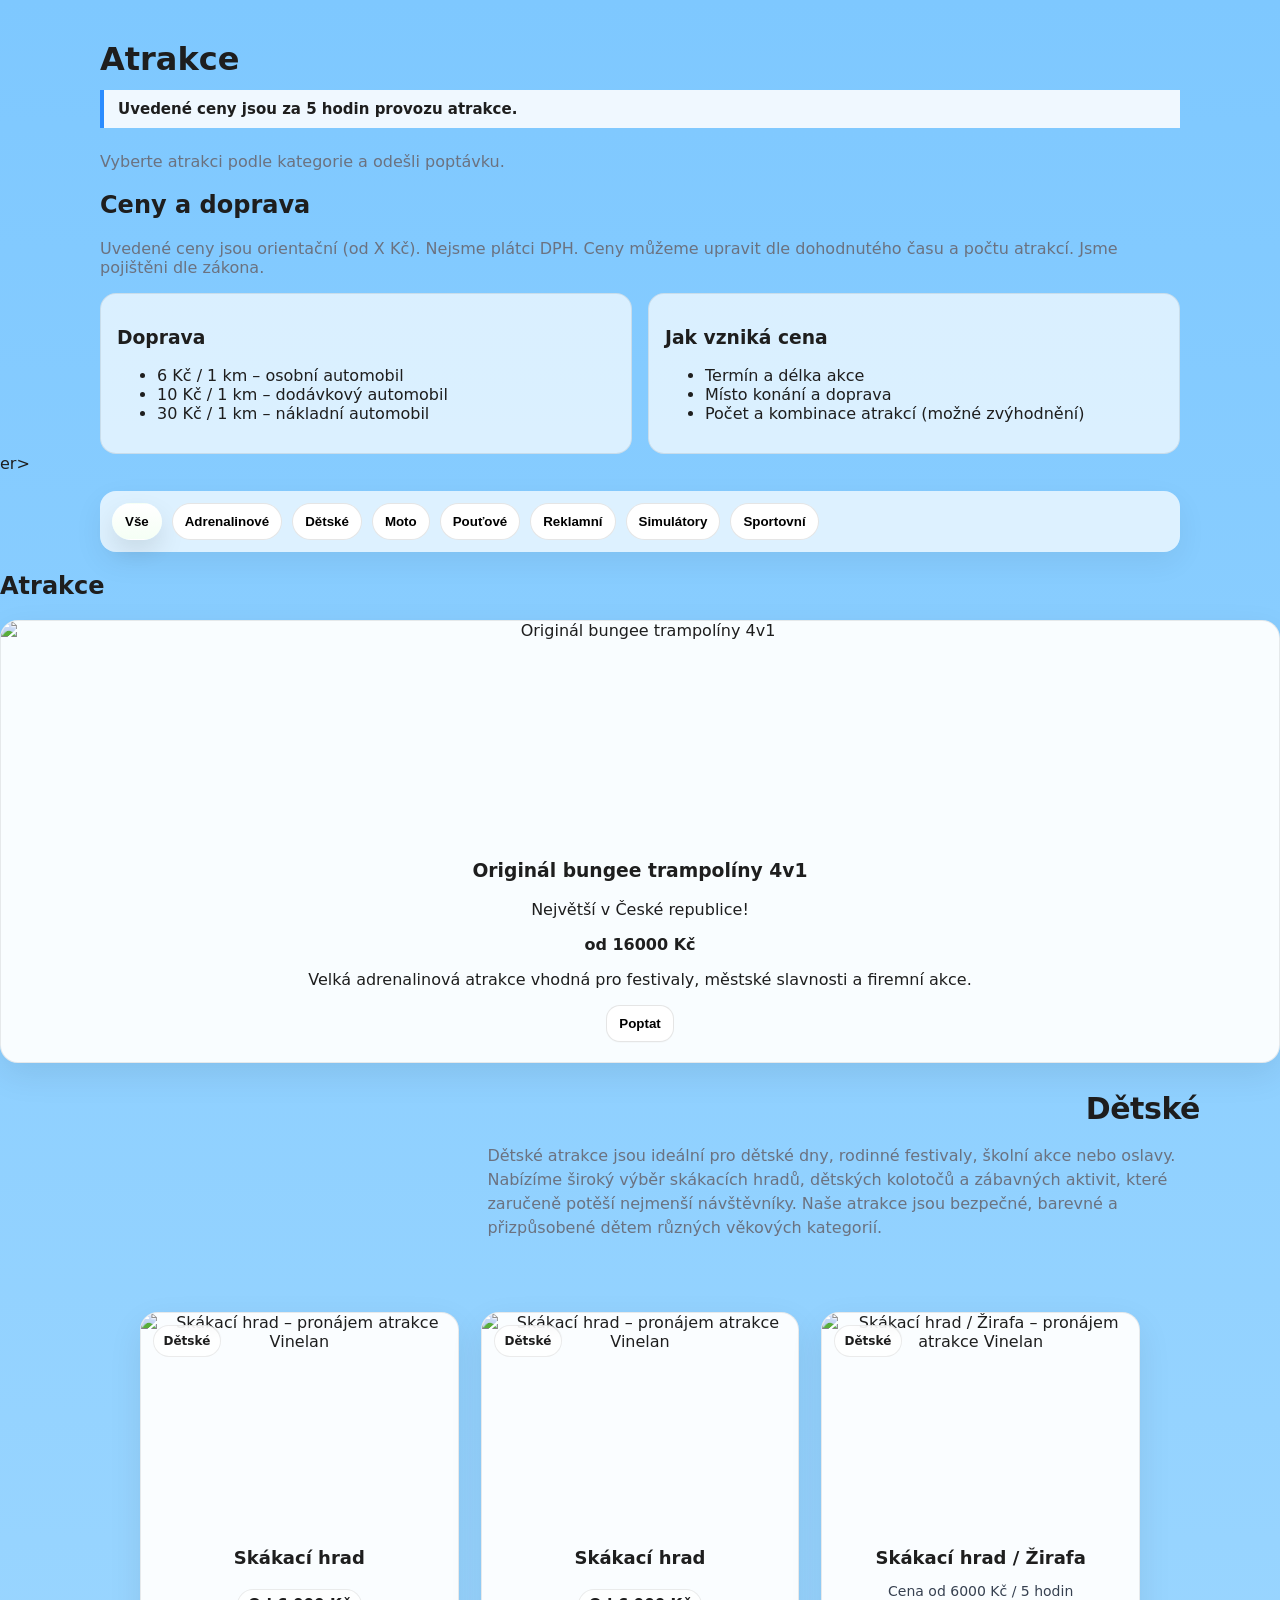
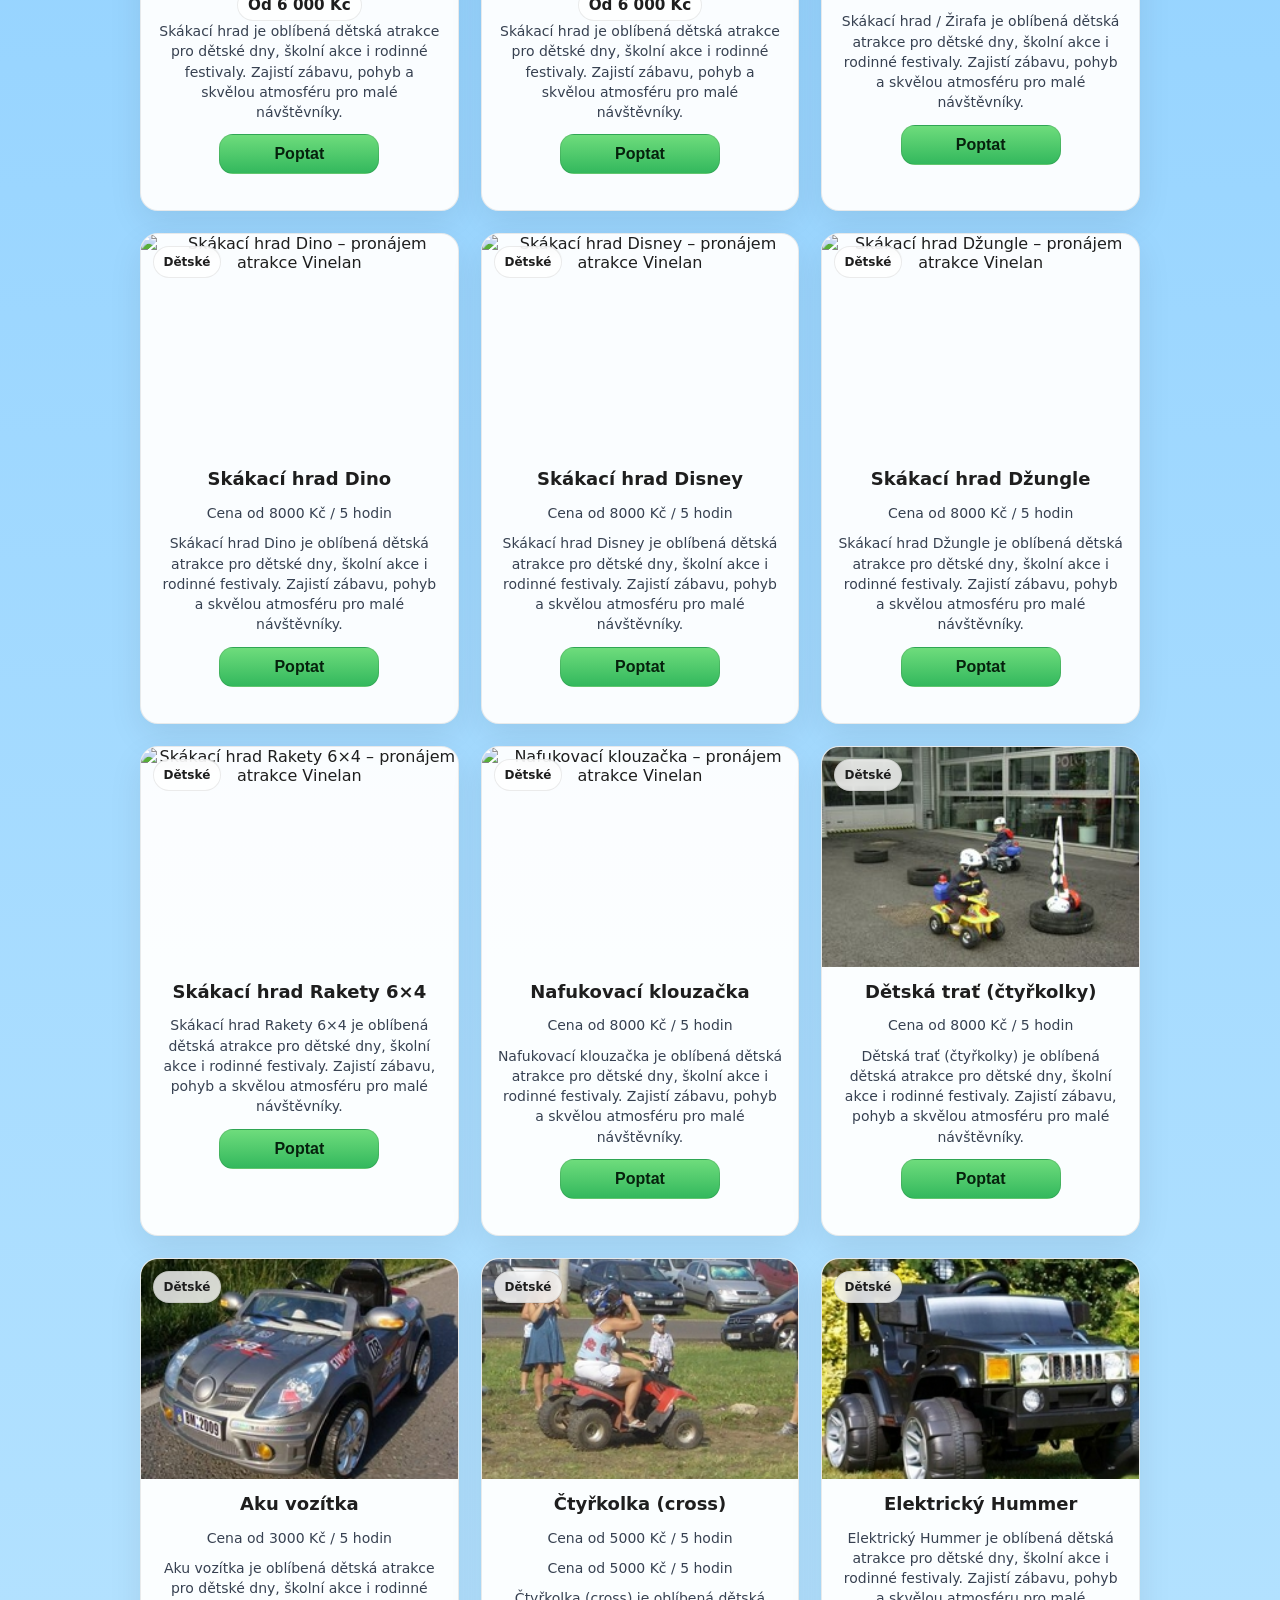
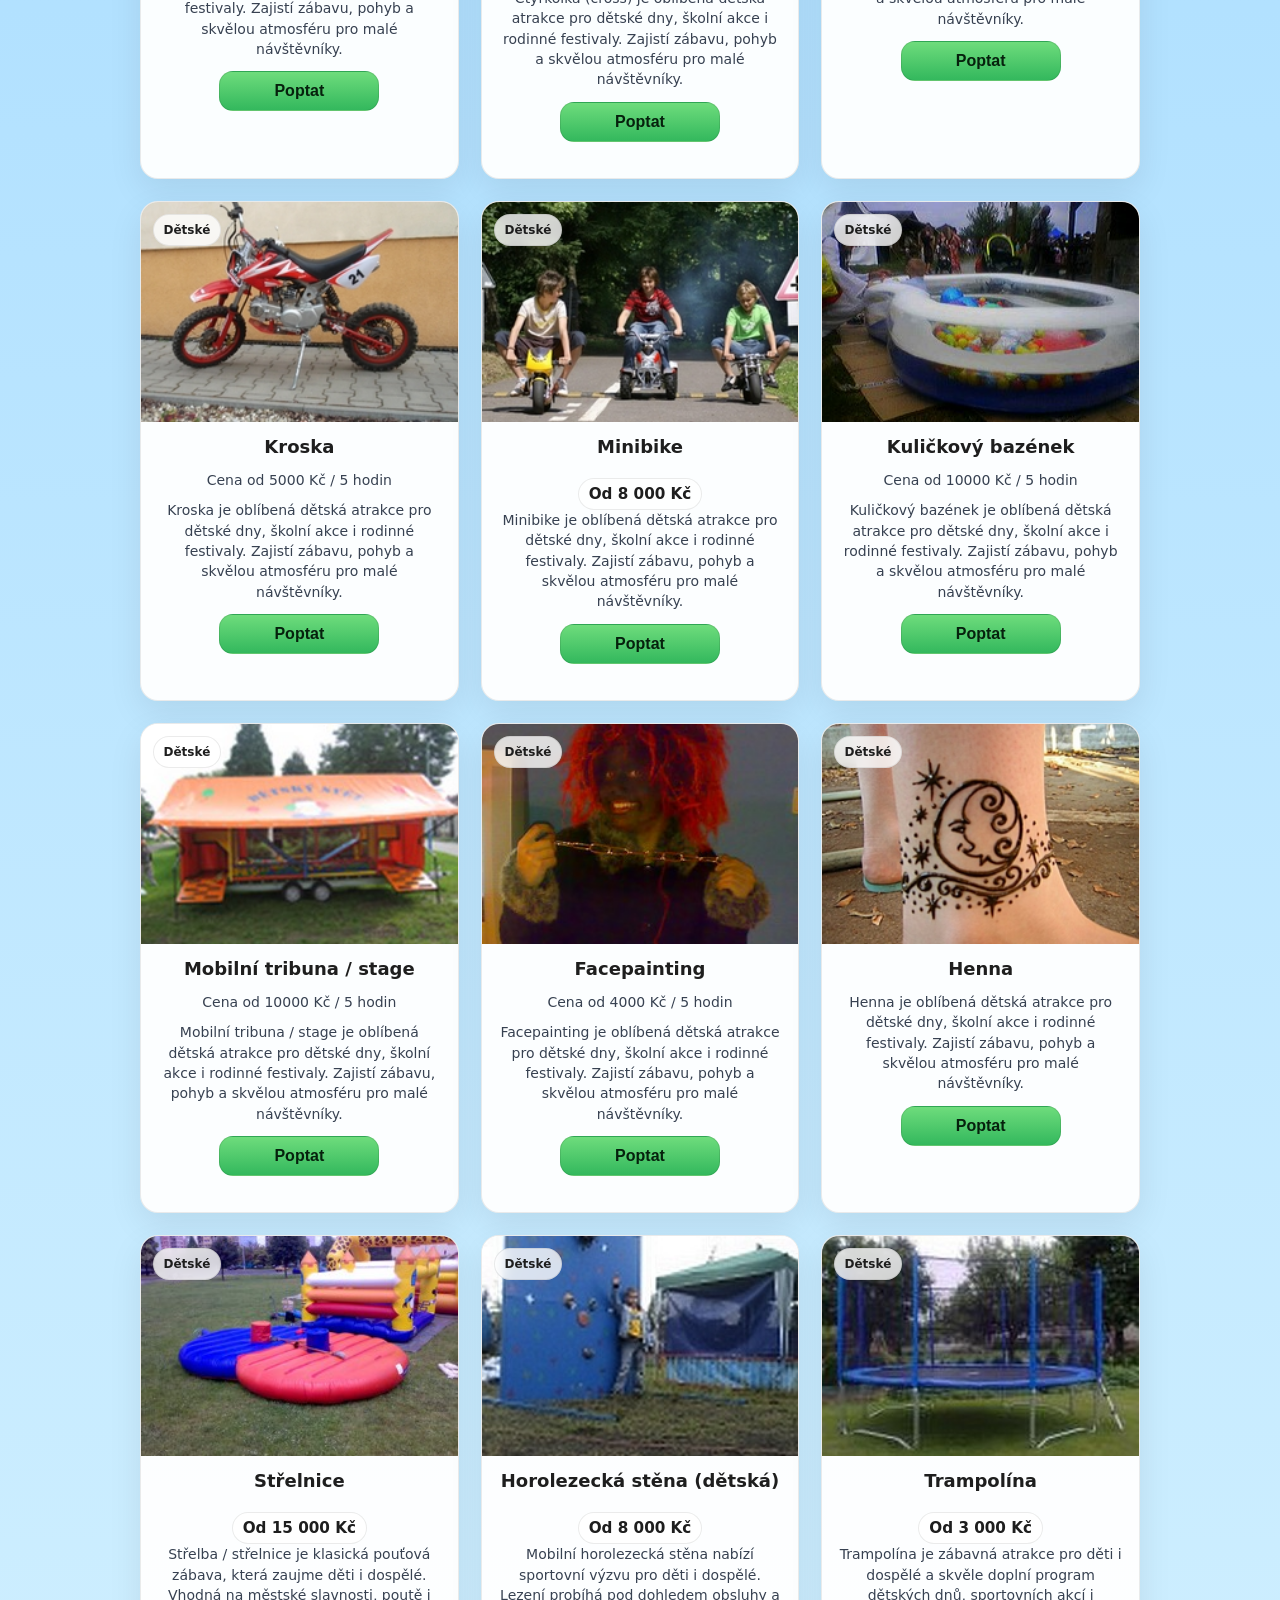
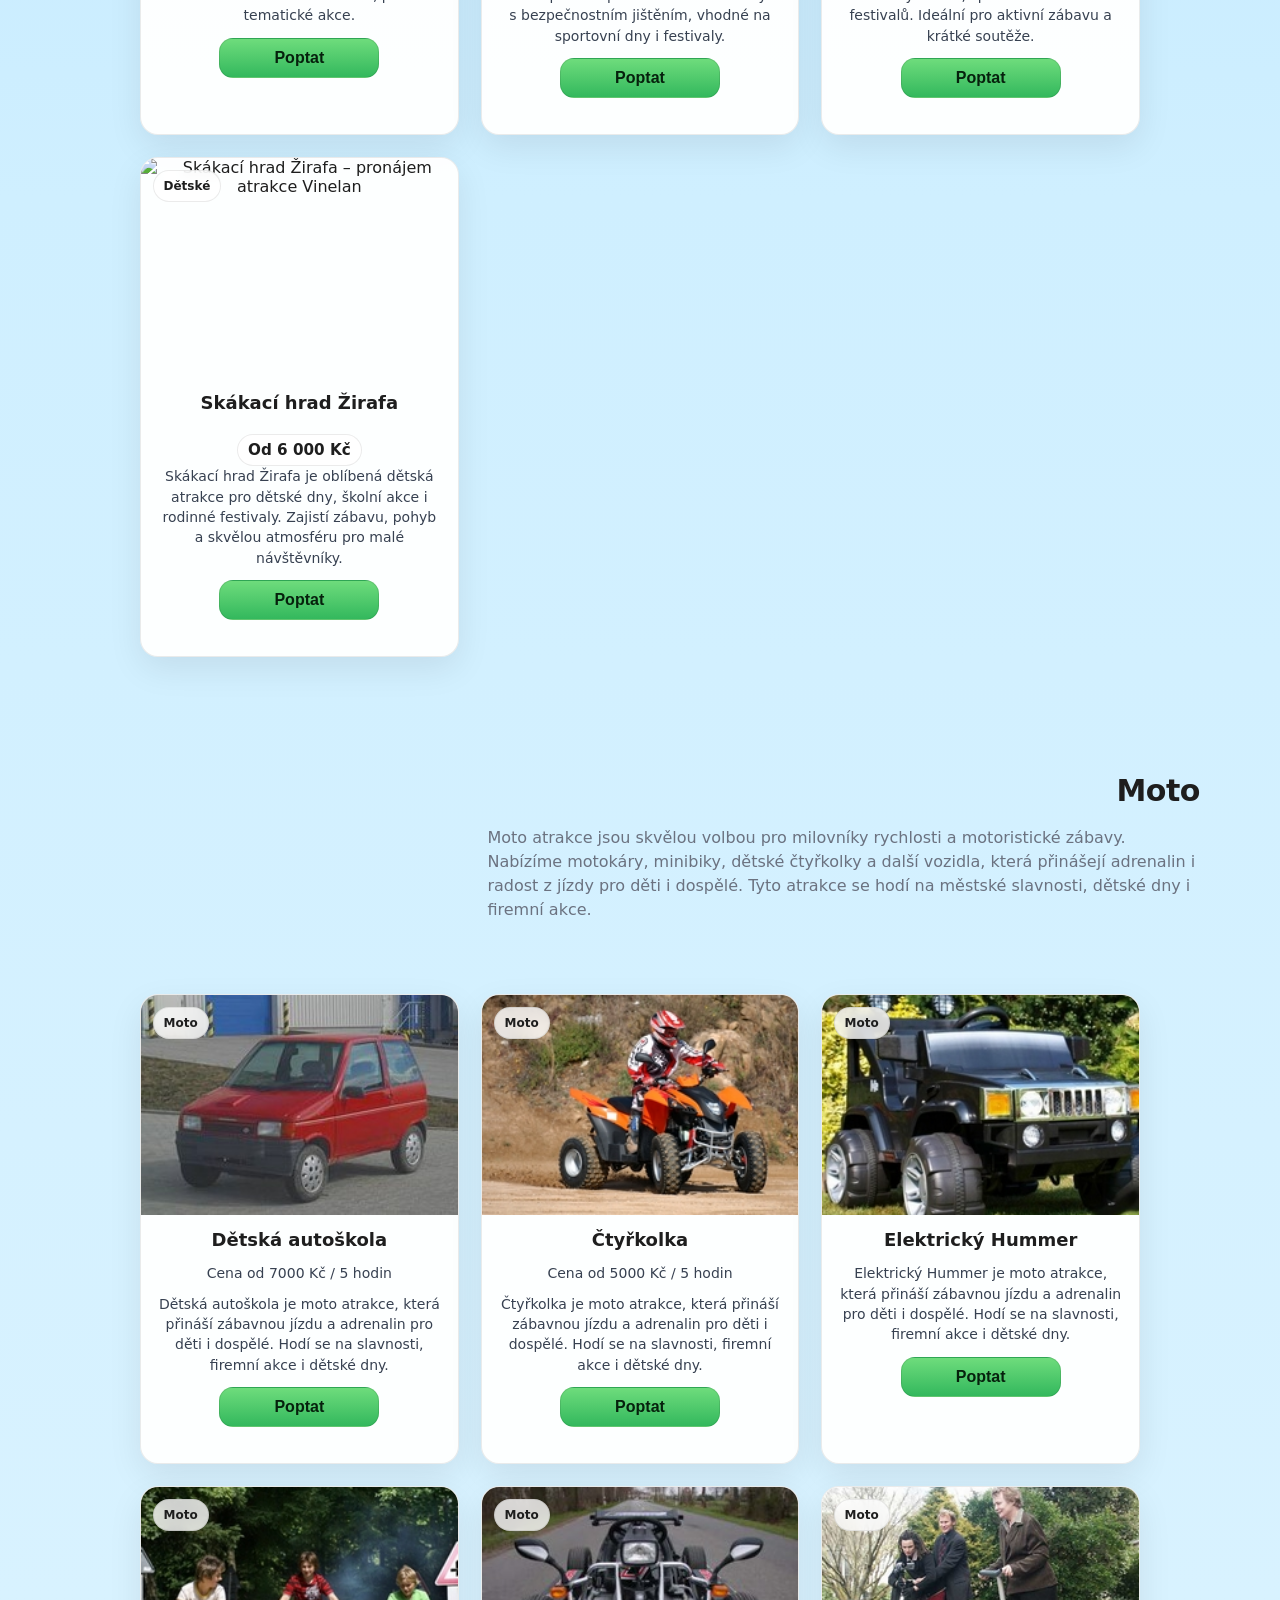
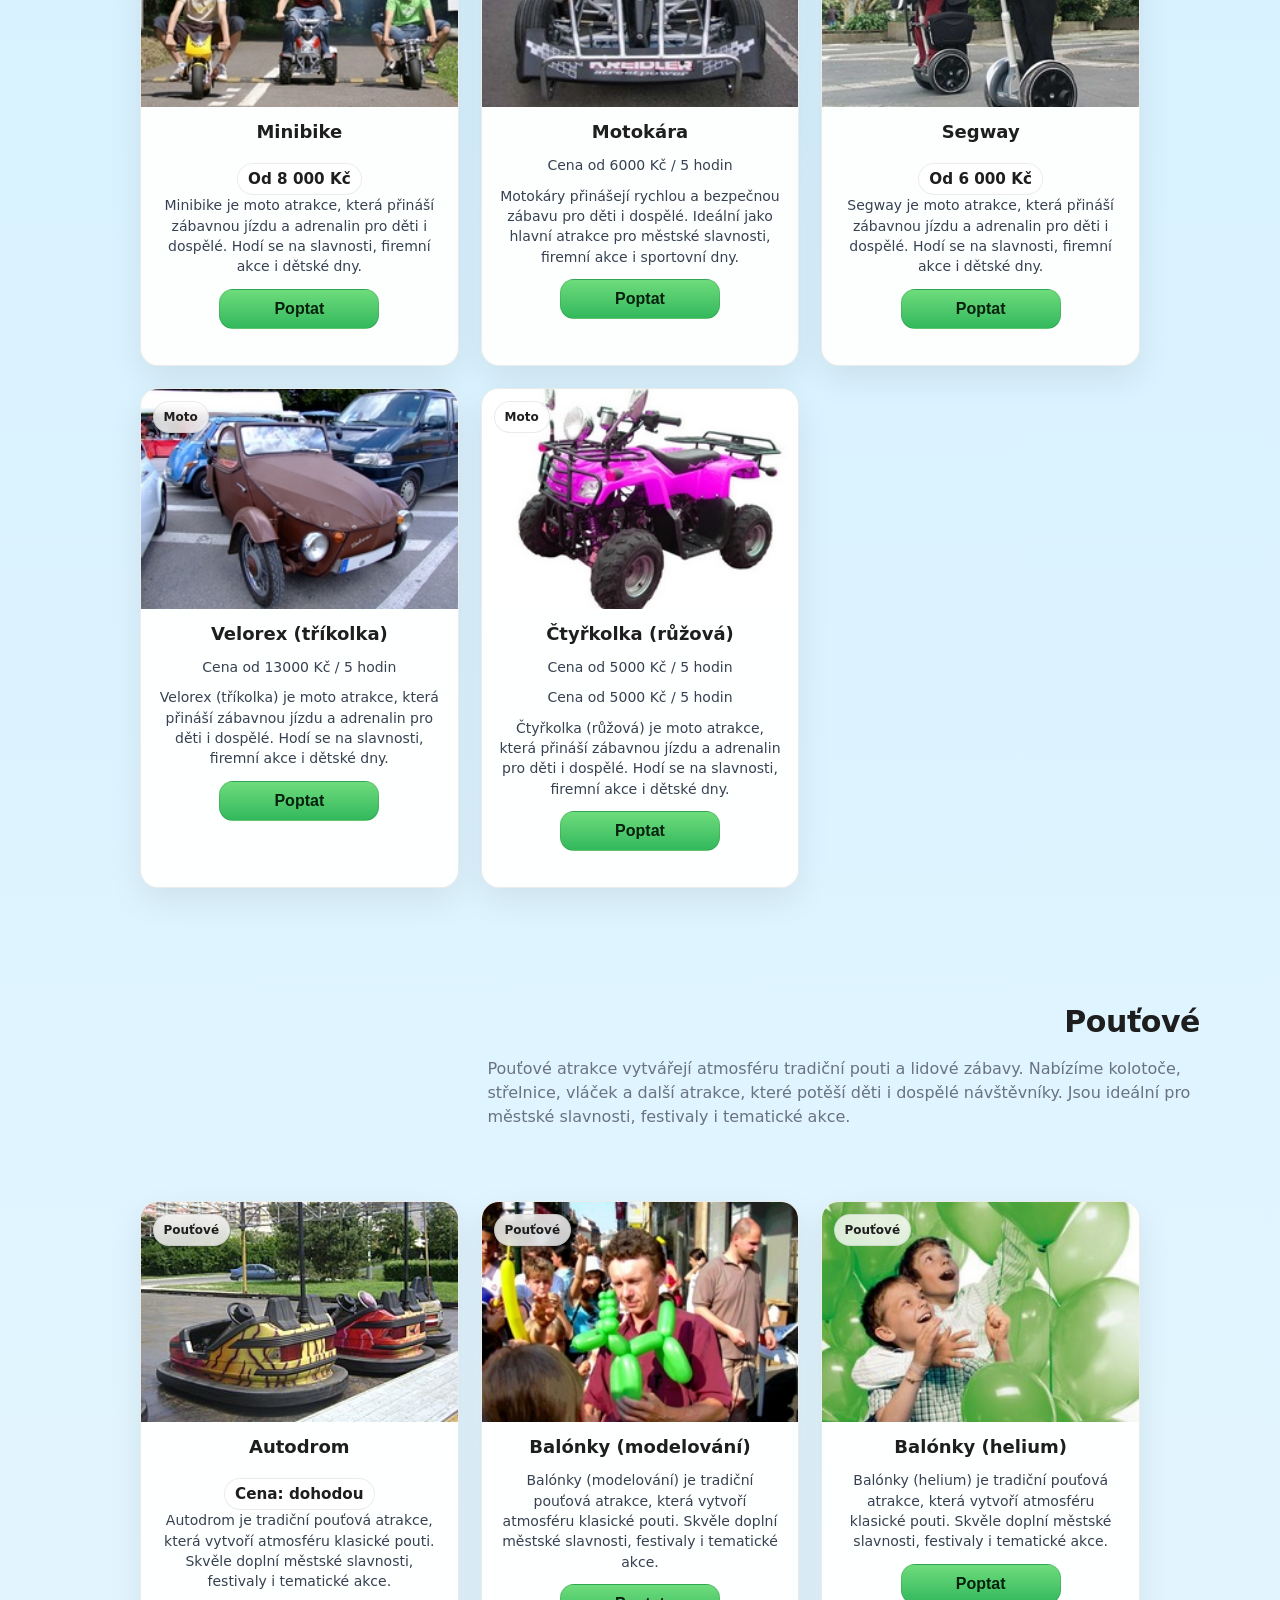
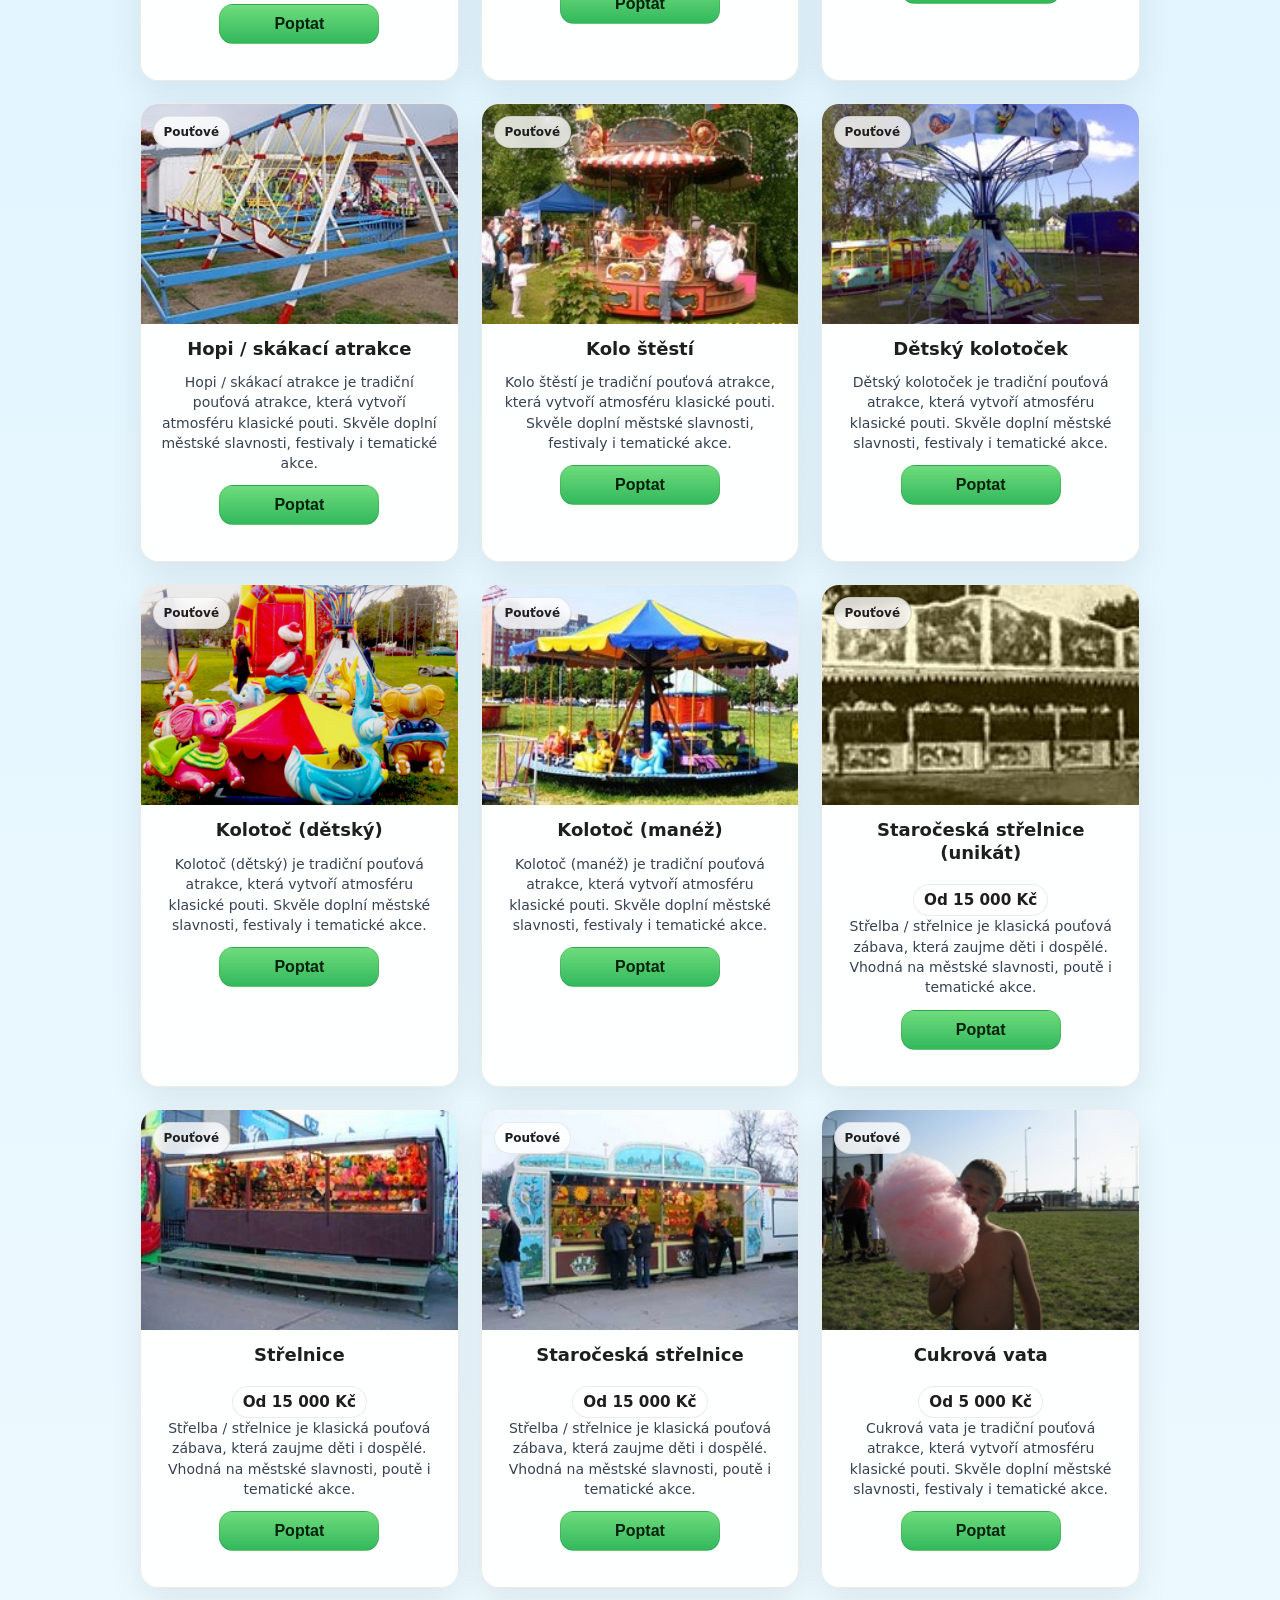
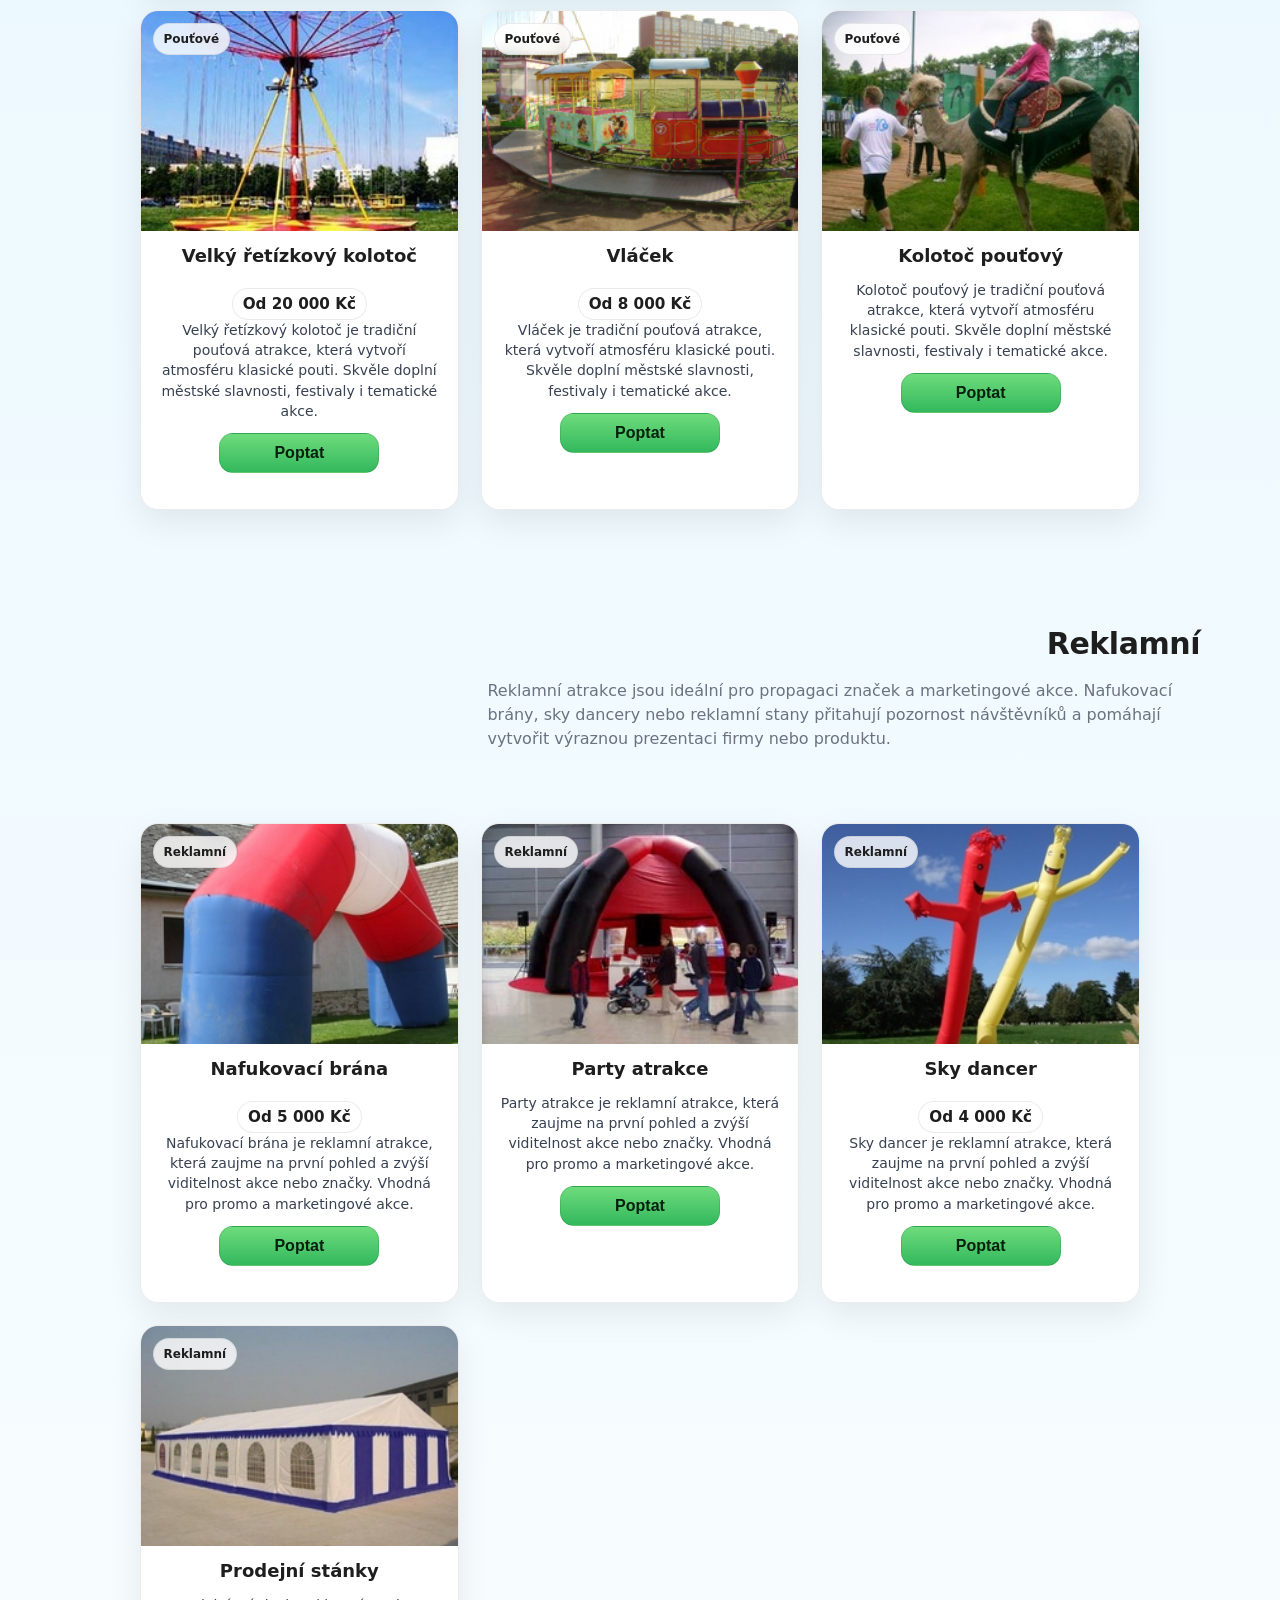
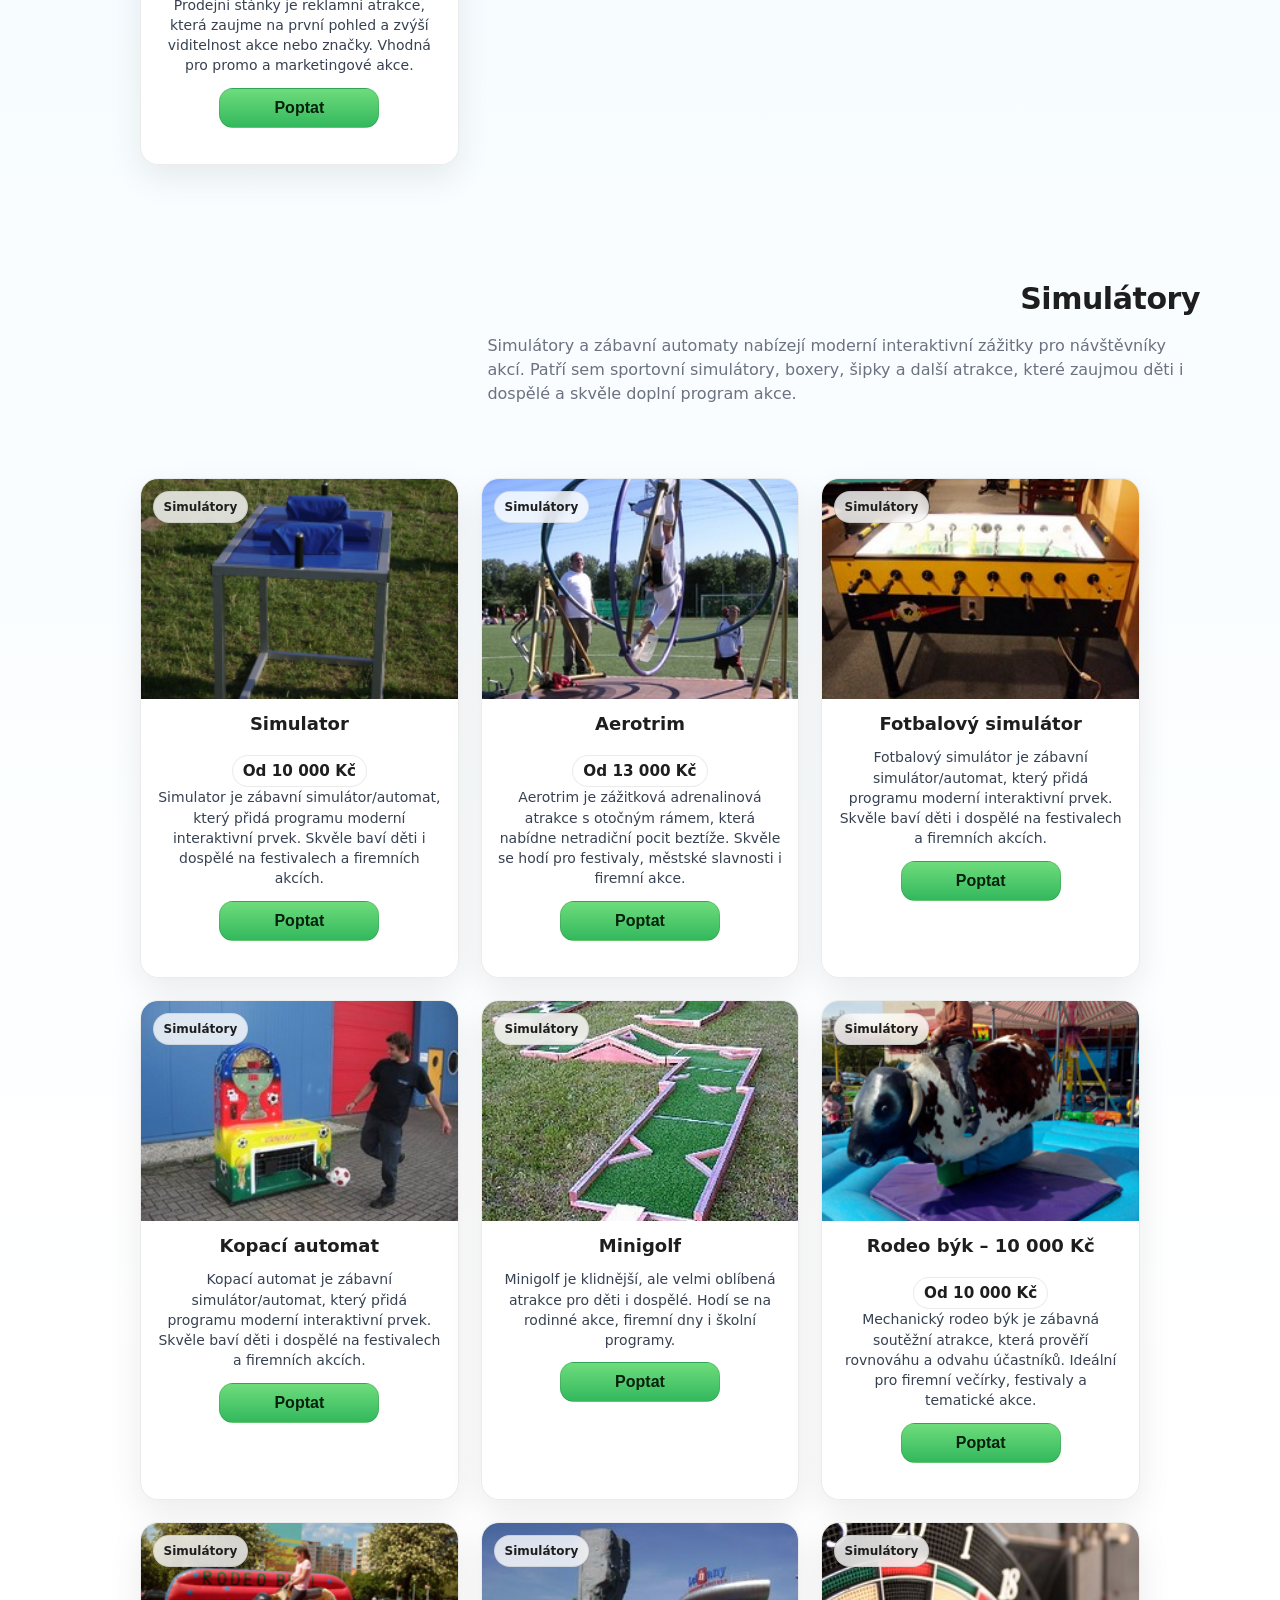
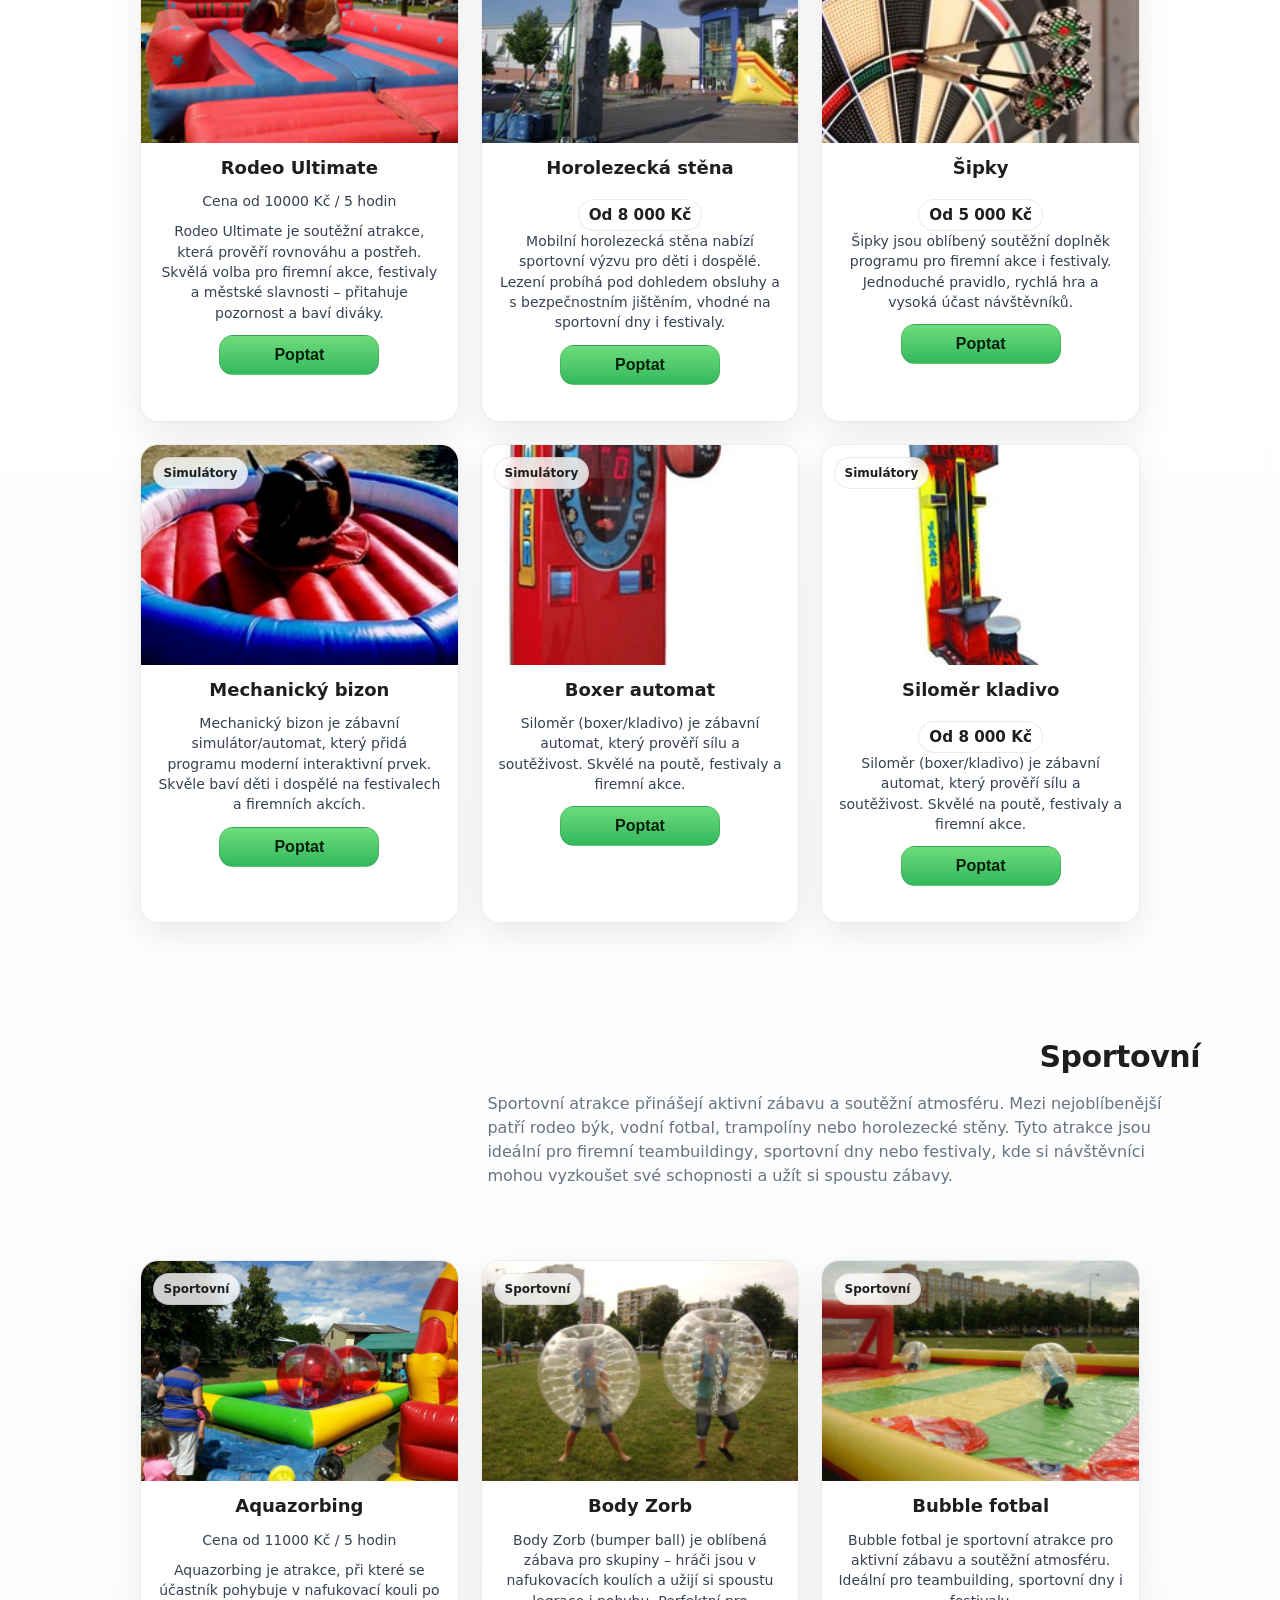
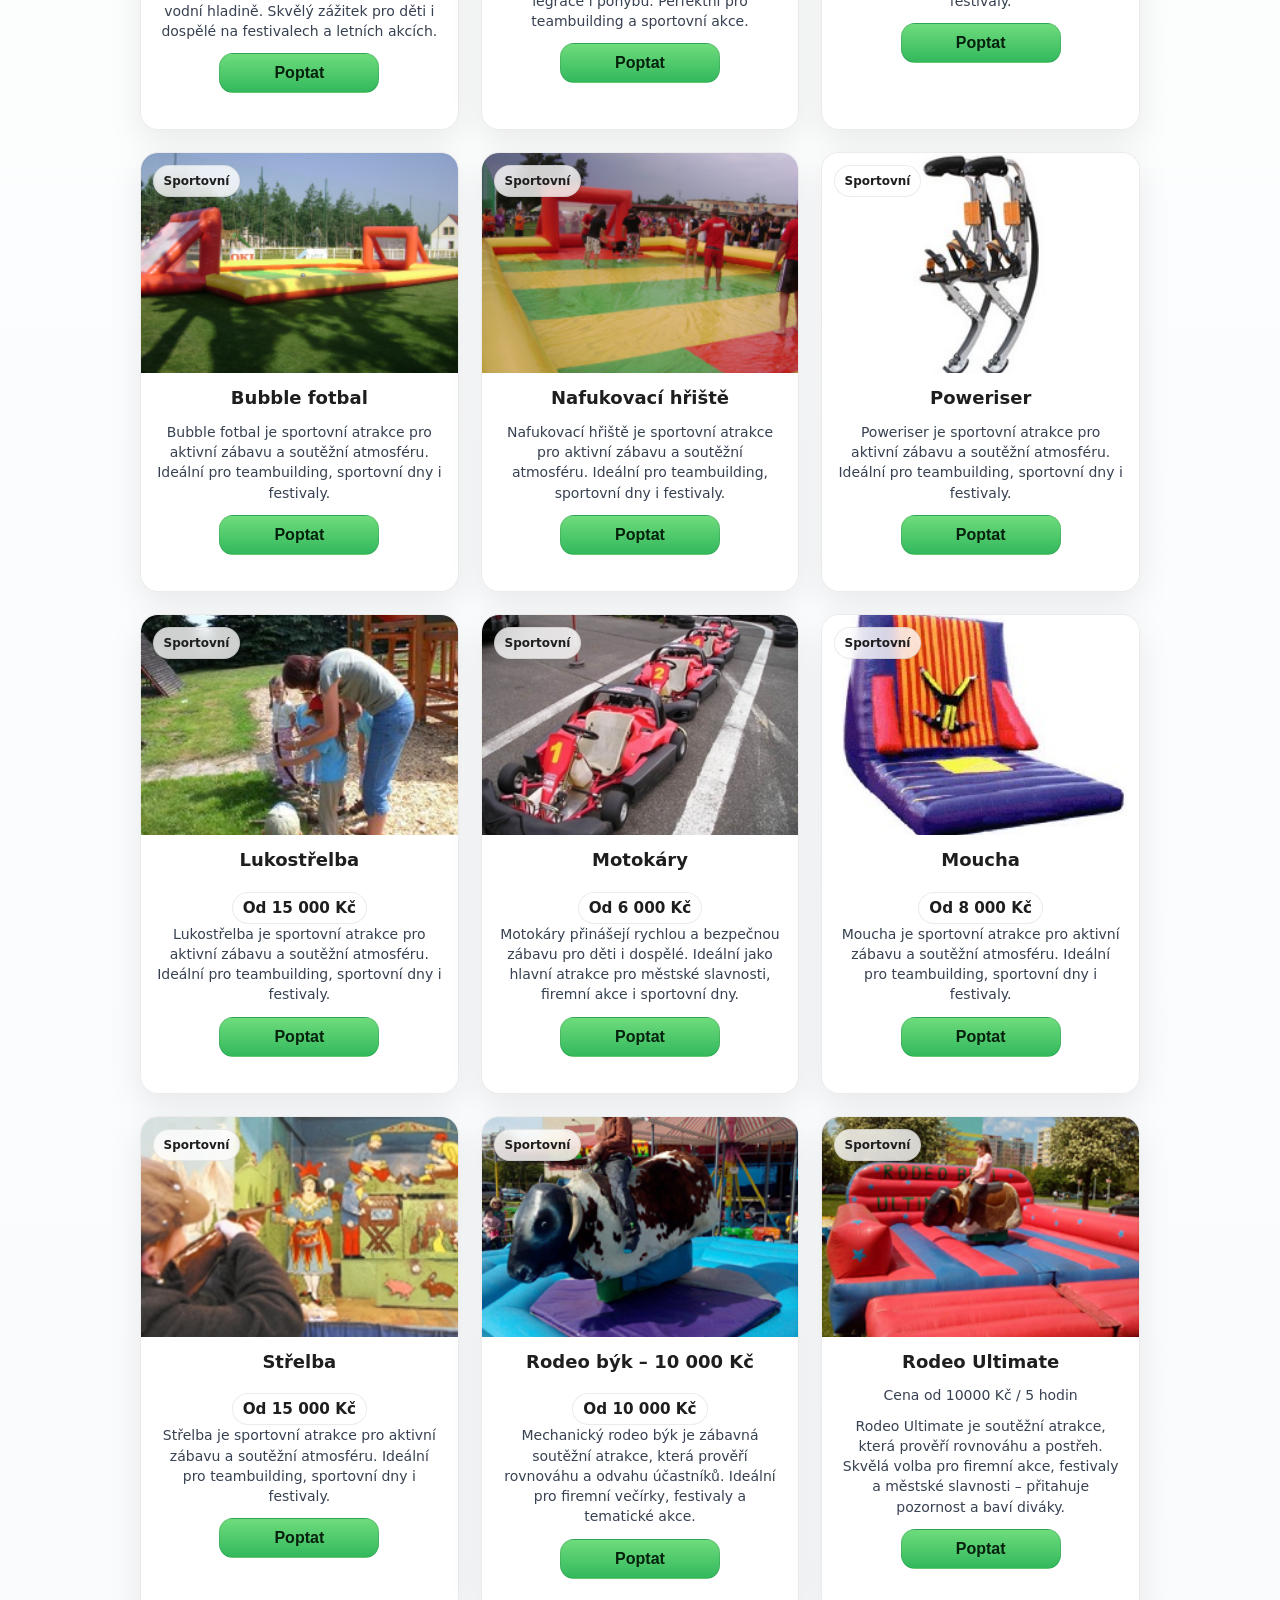
==== atrakce.html @ 8ab45b22 "The first update" ====
<!DOCTYPE html>
<html lang="cs">
<head>
  <meta charset="UTF-8">
  <meta name="viewport" content="width=device-width, initial-scale=1.0">
  <title>Atrakce | Vinelan</title>
  <link rel="stylesheet" href="assets/css/styles.css">
  <meta name="description" content="Přehled atrakcí k pronájmu – dětské, adrenalinové, sportovní, moto, pouťové, reklamní i simulátory. Vinelan působí od roku 1994.">
<link rel="canonical" href="./atrakce.html">
<script type="application/ld+json">
{"@context":"https://schema.org","@type":"ItemList","name":"Atrakce Vinelan","itemListElement":[{"@type":"ListItem","position":1,"name":"Bungee trampolína"}, {"@type":"ListItem","position":2,"name":"Aerotrim"}, {"@type":"ListItem","position":4,"name":"Motokáry"}, {"@type":"ListItem","position":5,"name":"Rodeo býk – 10 000 Kč"}, {"@type":"ListItem","position":6,"name":"Rodeo Ultimate"}, {"@type":"ListItem","position":7,"name":"Horolezecká stěna"}, {"@type":"ListItem","position":8,"name":"Mechanický bizon"}, {"@type":"ListItem","position":9,"name":"Aquazorbing"}, {"@type":"ListItem","position":10,"name":"Zorb"}, {"@type":"ListItem","position":11,"name":"Skákací hrad"}, {"@type":"ListItem","position":12,"name":"Skákací hrad"}, {"@type":"ListItem","position":13,"name":"Skákací hrad / Žirafa"}, {"@type":"ListItem","position":14,"name":"Skákací hrad Dino"}, {"@type":"ListItem","position":15,"name":"Skákací hrad Disney"}, {"@type":"ListItem","position":16,"name":"Skákací hrad Džungle"}, {"@type":"ListItem","position":17,"name":"Skákací hrad Rakety 6×4"}, {"@type":"ListItem","position":18,"name":"Nafukovací klouzačka"}, {"@type":"ListItem","position":19,"name":"Dětská trať (čtyřkolky)"}, {"@type":"ListItem","position":20,"name":"Aku vozítka"}, {"@type":"ListItem","position":21,"name":"Čtyřkolka (cross)"}, {"@type":"ListItem","position":22,"name":"Elektrický Hummer"}, {"@type":"ListItem","position":23,"name":"Kroska"}, {"@type":"ListItem","position":24,"name":"Minibike"}, {"@type":"ListItem","position":25,"name":"Kuličkový bazének"}, {"@type":"ListItem","position":26,"name":"Mobilní tribuna / stage"}, {"@type":"ListItem","position":27,"name":"Facepainting"}, {"@type":"ListItem","position":28,"name":"Henna"}, {"@type":"ListItem","position":29,"name":"Střelnice"}, {"@type":"ListItem","position":30,"name":"Horolezecká stěna (dětská)"}, {"@type":"ListItem","position":31,"name":"Trampolína"}, {"@type":"ListItem","position":32,"name":"Skákací hrad Žirafa"}, {"@type":"ListItem","position":33,"name":"Dětská autoškola"}, {"@type":"ListItem","position":34,"name":"Čtyřkolka"}, {"@type":"ListItem","position":35,"name":"Elektrický Hummer"}, {"@type":"ListItem","position":36,"name":"Minibike"}, {"@type":"ListItem","position":37,"name":"Motokára"}, {"@type":"ListItem","position":38,"name":"Segway"}, {"@type":"ListItem","position":39,"name":"Velorex (tříkolka)"}, {"@type":"ListItem","position":40,"name":"Čtyřkolka (růžová)"}, {"@type":"ListItem","position":41,"name":"Autodrom"}, {"@type":"ListItem","position":42,"name":"Balónky (modelování)"}, {"@type":"ListItem","position":43,"name":"Balónky (helium)"}, {"@type":"ListItem","position":44,"name":"Hopi / skákací atrakce"}, {"@type":"ListItem","position":45,"name":"Kolo štěstí"}, {"@type":"ListItem","position":46,"name":"Dětský kolotoček"}, {"@type":"ListItem","position":47,"name":"Kolotoč (dětský)"}, {"@type":"ListItem","position":48,"name":"Kolotoč (manéž)"}, {"@type":"ListItem","position":49,"name":"Staročeská střelnice (unikát)"}, {"@type":"ListItem","position":50,"name":"Střelnice"}, {"@type":"ListItem","position":51,"name":"Staročeská střelnice"}, {"@type":"ListItem","position":52,"name":"Cukrová vata"}, {"@type":"ListItem","position":53,"name":"Velký řetízkový kolotoč"}, {"@type":"ListItem","position":54,"name":"Vláček"}, {"@type":"ListItem","position":55,"name":"Kolotoč pouťový"}, {"@type":"ListItem","position":56,"name":"Nafukovací brána"}, {"@type":"ListItem","position":57,"name":"Party atrakce"}, {"@type":"ListItem","position":58,"name":"Sky dancer"}, {"@type":"ListItem","position":59,"name":"Prodejní stánky"}, {"@type":"ListItem","position":60,"name":"Simulator"}, {"@type":"ListItem","position":61,"name":"Aerotrim"}, {"@type":"ListItem","position":62,"name":"Fotbalový simulátor"}, {"@type":"ListItem","position":63,"name":"Kopací automat"}, {"@type":"ListItem","position":64,"name":"Minigolf"}, {"@type":"ListItem","position":65,"name":"Rodeo býk – 10 000 Kč"}, {"@type":"ListItem","position":66,"name":"Rodeo Ultimate"}, {"@type":"ListItem","position":67,"name":"Horolezecká stěna"}, {"@type":"ListItem","position":68,"name":"Šipky"}, {"@type":"ListItem","position":69,"name":"Mechanický bizon"}, {"@type":"ListItem","position":70,"name":"Boxer automat"}, {"@type":"ListItem","position":71,"name":"Siloměr kladivo"}, {"@type":"ListItem","position":72,"name":"Aquazorbing"}, {"@type":"ListItem","position":73,"name":"Body Zorb"}, {"@type":"ListItem","position":74,"name":"Bubble fotbal"}, {"@type":"ListItem","position":75,"name":"Bubble fotbal"}, {"@type":"ListItem","position":76,"name":"Nafukovací hřiště"}, {"@type":"ListItem","position":77,"name":"Poweriser"}, {"@type":"ListItem","position":78,"name":"Lukostřelba"}, {"@type":"ListItem","position":79,"name":"Motokáry"}]}
</script>
</head>
<body class="page-atrakce">

<header class="page-header">
  <div class="container">
    <h1>Atrakce</h1>
<div class="price-note"><strong>Uvedené ceny jsou za 5 hodin provozu atrakce.</strong></div>
    <p class="muted">Vyberte atrakci podle kategorie a odešli poptávku.</p>
  </div>
</head
      <section class="price-info" id="cenik-info">
        <div class="container">
          <h2>Ceny a doprava</h2>
          <p class="muted">Uvedené ceny jsou orientační (od X Kč). Nejsme plátci DPH. Ceny můžeme upravit dle dohodnutého času a počtu atrakcí. Jsme pojištěni dle zákona.</p>
          <div class="price-info__grid">
            <div class="price-info__box">
              <h3>Doprava</h3>
              <ul class="list">
                <li>6 Kč / 1 km – osobní automobil</li>
                <li>10 Kč / 1 km – dodávkový automobil</li>
                <li>30 Kč / 1 km – nákladní automobil</li>
              </ul>
            </div>
            <div class="price-info__box">
              <h3>Jak vzniká cena</h3>
              <ul class="list">
                <li>Termín a délka akce</li>
                <li>Místo konání a doprava</li>
                <li>Počet a kombinace atrakcí (možné zvýhodnění)</li>
              </ul>
            </div>
          </div>
        </div>
      </section>
    er>

<section class="filter container">
  <div class="filter__bar" role="tablist" aria-label="Filtrování kategorií">
    <button class="filter__btn is-active" data-filter="all">Vše</button><button class="filter__btn" data-filter="Adrenalinové">Adrenalinové</button><button class="filter__btn" data-filter="Dětské">Dětské</button><button class="filter__btn" data-filter="Moto">Moto</button><button class="filter__btn" data-filter="Pouťové">Pouťové</button><button class="filter__btn" data-filter="Reklamní">Reklamní</button><button class="filter__btn" data-filter="Simulátory">Simulátory</button><button class="filter__btn" data-filter="Sportovní">Sportovní</button>
  </div>
</section>

<main>
  <section><h2>Atrakce</h2><div id="cards"></div></section><section class="section section--cards container" data-section="Dětské">
  <div class="section__head">
    <h2>Dětské</h2>
    <p class="muted seo-intro">Dětské atrakce jsou ideální pro dětské dny, rodinné festivaly, školní akce nebo oslavy. Nabízíme široký výběr skákacích hradů, dětských kolotočů a zábavných aktivit, které zaručeně potěší nejmenší návštěvníky. Naše atrakce jsou bezpečné, barevné a přizpůsobené dětem různých věkových kategorií.</p>
  </div>
  <div class="attractions-grid">
    <article class="card" data-category="Dětské" data-attraction="Skákací hrad">
  <div class="card__media">
    <img src="aerotrim.jpg" alt="Skákací hrad – pronájem atrakce Vinelan" loading="lazy" width="800" height="600">
    <span class="badge">Dětské</span>
  </div>
<div class="card__body">
    <h3 class="card__title">Skákací hrad</h3>
    <div class="price-tag" aria-label="Cena">Od 6 000 Kč</div>
    <p class="card__desc">Skákací hrad je oblíbená dětská atrakce pro dětské dny, školní akce i rodinné festivaly. Zajistí zábavu, pohyb a skvělou atmosféru pro malé návštěvníky.</p>
    <div class="poptat-wrap">
      <button class="poptat-btn js-open-poptavka" type="button" data-attraction="Skákací hrad">Poptat</button>
    </div>
    
    
</div>
</article><article class="card" data-category="Dětské" data-attraction="Skákací hrad">
  <div class="card__media">
    <img src="aerotrim.jpg" alt="Skákací hrad – pronájem atrakce Vinelan" loading="lazy" width="800" height="600">
    <span class="badge">Dětské</span>
  </div>
<div class="card__body">
    <h3 class="card__title">Skákací hrad</h3>
    <div class="price-tag" aria-label="Cena">Od 6 000 Kč</div>
    <p class="card__desc">Skákací hrad je oblíbená dětská atrakce pro dětské dny, školní akce i rodinné festivaly. Zajistí zábavu, pohyb a skvělou atmosféru pro malé návštěvníky.</p>
    <div class="poptat-wrap">
      <button class="poptat-btn js-open-poptavka" type="button" data-attraction="Skákací hrad">Poptat</button>
    </div>
    
    
</div>
</article><article class="card" data-category="Dětské" data-attraction="Skákací hrad / Žirafa">
  <div class="card__media">
    <img src="aerotrim.jpg" alt="Skákací hrad / Žirafa – pronájem atrakce Vinelan" loading="lazy" width="800" height="600">
    <span class="badge">Dětské</span>
  </div>
<div class="card__body">
    <h3 class="card__title">Skákací hrad / Žirafa</h3>
<p class="price">Cena od 6000 Kč / 5 hodin</p>
    <p class="card__desc">Skákací hrad / Žirafa je oblíbená dětská atrakce pro dětské dny, školní akce i rodinné festivaly. Zajistí zábavu, pohyb a skvělou atmosféru pro malé návštěvníky.</p>
    <div class="poptat-wrap">
      <button class="poptat-btn js-open-poptavka" type="button" data-attraction="Skákací hrad / Žirafa">Poptat</button>
    </div>
    
    
</div>
</article><article class="card" data-category="Dětské" data-attraction="Skákací hrad Dino">
  <div class="card__media">
    <img src="aerotrim.jpg" alt="Skákací hrad Dino – pronájem atrakce Vinelan" loading="lazy" width="800" height="600">
    <span class="badge">Dětské</span>
  </div>
<div class="card__body">
    <h3 class="card__title">Skákací hrad Dino</h3>
<p class="price">Cena od 8000 Kč / 5 hodin</p>
    <p class="card__desc">Skákací hrad Dino je oblíbená dětská atrakce pro dětské dny, školní akce i rodinné festivaly. Zajistí zábavu, pohyb a skvělou atmosféru pro malé návštěvníky.</p>
    <div class="poptat-wrap">
      <button class="poptat-btn js-open-poptavka" type="button" data-attraction="Skákací hrad Dino">Poptat</button>
    </div>
    
    
</div>
</article><article class="card" data-category="Dětské" data-attraction="Skákací hrad Disney">
  <div class="card__media">
    <img src="aerotrim.jpg" alt="Skákací hrad Disney – pronájem atrakce Vinelan" loading="lazy" width="800" height="600">
    <span class="badge">Dětské</span>
  </div>
<div class="card__body">
    <h3 class="card__title">Skákací hrad Disney</h3>
<p class="price">Cena od 8000 Kč / 5 hodin</p>
    <p class="card__desc">Skákací hrad Disney je oblíbená dětská atrakce pro dětské dny, školní akce i rodinné festivaly. Zajistí zábavu, pohyb a skvělou atmosféru pro malé návštěvníky.</p>
    <div class="poptat-wrap">
      <button class="poptat-btn js-open-poptavka" type="button" data-attraction="Skákací hrad Disney">Poptat</button>
    </div>
    
    
</div>
</article><article class="card" data-category="Dětské" data-attraction="Skákací hrad Džungle">
  <div class="card__media">
    <img src="aerotrim.jpg" alt="Skákací hrad Džungle – pronájem atrakce Vinelan" loading="lazy" width="800" height="600">
    <span class="badge">Dětské</span>
  </div>
<div class="card__body">
    <h3 class="card__title">Skákací hrad Džungle</h3>
<p class="price">Cena od 8000 Kč / 5 hodin</p>
    <p class="card__desc">Skákací hrad Džungle je oblíbená dětská atrakce pro dětské dny, školní akce i rodinné festivaly. Zajistí zábavu, pohyb a skvělou atmosféru pro malé návštěvníky.</p>
    <div class="poptat-wrap">
      <button class="poptat-btn js-open-poptavka" type="button" data-attraction="Skákací hrad Džungle">Poptat</button>
    </div>
    
    
</div>
</article><article class="card" data-category="Dětské" data-attraction="Skákací hrad Rakety 6×4">
  <div class="card__media">
    <img src="aerotrim.jpg" alt="Skákací hrad Rakety 6×4 – pronájem atrakce Vinelan" loading="lazy" width="800" height="600">
    <span class="badge">Dětské</span>
  </div>
<div class="card__body">
    <h3 class="card__title">Skákací hrad Rakety 6×4</h3>
    <p class="card__desc">Skákací hrad Rakety 6×4 je oblíbená dětská atrakce pro dětské dny, školní akce i rodinné festivaly. Zajistí zábavu, pohyb a skvělou atmosféru pro malé návštěvníky.</p>
    <div class="poptat-wrap">
      <button class="poptat-btn js-open-poptavka" type="button" data-attraction="Skákací hrad Rakety 6×4">Poptat</button>
    </div>
    
    
</div>
</article><article class="card" data-category="Dětské" data-attraction="Nafukovací klouzačka">
  <div class="card__media">
    <img src="aerotrim.jpg" alt="Nafukovací klouzačka – pronájem atrakce Vinelan" loading="lazy" width="800" height="600">
    <span class="badge">Dětské</span>
  </div>
<div class="card__body">
    <h3 class="card__title">Nafukovací klouzačka</h3>
<p class="price">Cena od 8000 Kč / 5 hodin</p>
    <p class="card__desc">Nafukovací klouzačka je oblíbená dětská atrakce pro dětské dny, školní akce i rodinné festivaly. Zajistí zábavu, pohyb a skvělou atmosféru pro malé návštěvníky.</p>
    <div class="poptat-wrap">
      <button class="poptat-btn js-open-poptavka" type="button" data-attraction="Nafukovací klouzačka">Poptat</button>
    </div>
    
    
</div>
</article><article class="card" data-category="Dětské" data-attraction="Dětská trať (čtyřkolky)">
  <div class="card__media">
    <img src="assets/img/detske-ctyrkolky-trat.jpg" alt="Dětská trať (čtyřkolky) – pronájem atrakce Vinelan" loading="lazy" width="800" height="600">
    <span class="badge">Dětské</span>
  </div>
<div class="card__body">
    <h3 class="card__title">Dětská trať (čtyřkolky)</h3>
<p class="price">Cena od 8000 Kč / 5 hodin</p>
    <p class="card__desc">Dětská trať (čtyřkolky) je oblíbená dětská atrakce pro dětské dny, školní akce i rodinné festivaly. Zajistí zábavu, pohyb a skvělou atmosféru pro malé návštěvníky.</p>
    <div class="poptat-wrap">
      <button class="poptat-btn js-open-poptavka" type="button" data-attraction="Dětská trať (čtyřkolky)">Poptat</button>
    </div>
    
    
</div>
</article><article class="card" data-category="Dětské" data-attraction="Aku vozítka">
  <div class="card__media">
    <img src="assets/img/akuvozitka.jpg" alt="Aku vozítka – pronájem atrakce Vinelan" loading="lazy" width="800" height="600">
    <span class="badge">Dětské</span>
  </div>
<div class="card__body">
    <h3 class="card__title">Aku vozítka</h3>
<p class="price">Cena od 3000 Kč / 5 hodin</p>
    <p class="card__desc">Aku vozítka je oblíbená dětská atrakce pro dětské dny, školní akce i rodinné festivaly. Zajistí zábavu, pohyb a skvělou atmosféru pro malé návštěvníky.</p>
    <div class="poptat-wrap">
      <button class="poptat-btn js-open-poptavka" type="button" data-attraction="Aku vozítka">Poptat</button>
    </div>
    
    
</div>
</article><article class="card" data-category="Dětské" data-attraction="Čtyřkolka (cross)">
  <div class="card__media">
    <img src="assets/img/ctyrkolka-cross.jpg" alt="Čtyřkolka (cross) – pronájem atrakce Vinelan" loading="lazy" width="800" height="600">
    <span class="badge">Dětské</span>
  </div>
<div class="card__body">
    <h3 class="card__title">Čtyřkolka (cross)</h3>
<p class="price">Cena od 5000 Kč / 5 hodin</p>
<p class="price">Cena od 5000 Kč / 5 hodin</p>
    <p class="card__desc">Čtyřkolka (cross) je oblíbená dětská atrakce pro dětské dny, školní akce i rodinné festivaly. Zajistí zábavu, pohyb a skvělou atmosféru pro malé návštěvníky.</p>
    <div class="poptat-wrap">
      <button class="poptat-btn js-open-poptavka" type="button" data-attraction="Čtyřkolka (cross)">Poptat</button>
    </div>
    
    
</div>
</article><article class="card" data-category="Dětské" data-attraction="Elektrický Hummer">
  <div class="card__media">
    <img src="assets/img/hummer-elektricky.jpg" alt="Elektrický Hummer – pronájem atrakce Vinelan" loading="lazy" width="800" height="600">
    <span class="badge">Dětské</span>
  </div>
<div class="card__body">
    <h3 class="card__title">Elektrický Hummer</h3>
    <p class="card__desc">Elektrický Hummer je oblíbená dětská atrakce pro dětské dny, školní akce i rodinné festivaly. Zajistí zábavu, pohyb a skvělou atmosféru pro malé návštěvníky.</p>
    <div class="poptat-wrap">
      <button class="poptat-btn js-open-poptavka" type="button" data-attraction="Elektrický Hummer">Poptat</button>
    </div>
    
    
</div>
</article><article class="card" data-category="Dětské" data-attraction="Kroska">
  <div class="card__media">
    <img src="assets/img/kroska.jpg" alt="Kroska – pronájem atrakce Vinelan" loading="lazy" width="800" height="600">
    <span class="badge">Dětské</span>
  </div>
<div class="card__body">
    <h3 class="card__title">Kroska</h3>
<p class="price">Cena od 5000 Kč / 5 hodin</p>
    <p class="card__desc">Kroska je oblíbená dětská atrakce pro dětské dny, školní akce i rodinné festivaly. Zajistí zábavu, pohyb a skvělou atmosféru pro malé návštěvníky.</p>
    <div class="poptat-wrap">
      <button class="poptat-btn js-open-poptavka" type="button" data-attraction="Kroska">Poptat</button>
    </div>
    
    
</div>
</article><article class="card" data-category="Dětské" data-attraction="Minibike">
  <div class="card__media">
    <img src="assets/img/minibike.jpg" alt="Minibike – pronájem atrakce Vinelan" loading="lazy" width="800" height="600">
    <span class="badge">Dětské</span>
  </div>
<div class="card__body">
    <h3 class="card__title">Minibike</h3>
    <div class="price-tag" aria-label="Cena">Od 8 000 Kč</div>
    <p class="card__desc">Minibike je oblíbená dětská atrakce pro dětské dny, školní akce i rodinné festivaly. Zajistí zábavu, pohyb a skvělou atmosféru pro malé návštěvníky.</p>
    <div class="poptat-wrap">
      <button class="poptat-btn js-open-poptavka" type="button" data-attraction="Minibike">Poptat</button>
    </div>
    
    
</div>
</article><article class="card" data-category="Dětské" data-attraction="Kuličkový bazének">
  <div class="card__media">
    <img src="assets/img/kulicky.jpg" alt="Kuličkový bazének – pronájem atrakce Vinelan" loading="lazy" width="800" height="600">
    <span class="badge">Dětské</span>
  </div>
<div class="card__body">
    <h3 class="card__title">Kuličkový bazének</h3>
<p class="price">Cena od 10000 Kč / 5 hodin</p>
    <p class="card__desc">Kuličkový bazének je oblíbená dětská atrakce pro dětské dny, školní akce i rodinné festivaly. Zajistí zábavu, pohyb a skvělou atmosféru pro malé návštěvníky.</p>
    <div class="poptat-wrap">
      <button class="poptat-btn js-open-poptavka" type="button" data-attraction="Kuličkový bazének">Poptat</button>
    </div>
    
    
</div>
</article><article class="card" data-category="Dětské" data-attraction="Mobilní tribuna / stage">
  <div class="card__media">
    <img src="assets/img/mobilni-tribuna.jpg" alt="Mobilní tribuna / stage – pronájem atrakce Vinelan" loading="lazy" width="800" height="600">
    <span class="badge">Dětské</span>
  </div>
<div class="card__body">
    <h3 class="card__title">Mobilní tribuna / stage</h3>
<p class="price">Cena od 10000 Kč / 5 hodin</p>
    <p class="card__desc">Mobilní tribuna / stage je oblíbená dětská atrakce pro dětské dny, školní akce i rodinné festivaly. Zajistí zábavu, pohyb a skvělou atmosféru pro malé návštěvníky.</p>
    <div class="poptat-wrap">
      <button class="poptat-btn js-open-poptavka" type="button" data-attraction="Mobilní tribuna / stage">Poptat</button>
    </div>
    
    
</div>
</article><article class="card" data-category="Dětské" data-attraction="Facepainting">
  <div class="card__media">
    <img src="assets/img/facepainting.jpg" alt="Facepainting – pronájem atrakce Vinelan" loading="lazy" width="800" height="600">
    <span class="badge">Dětské</span>
  </div>
<div class="card__body">
    <h3 class="card__title">Facepainting</h3>
<p class="price">Cena od 4000 Kč / 5 hodin</p>
    <p class="card__desc">Facepainting je oblíbená dětská atrakce pro dětské dny, školní akce i rodinné festivaly. Zajistí zábavu, pohyb a skvělou atmosféru pro malé návštěvníky.</p>
    <div class="poptat-wrap">
      <button class="poptat-btn js-open-poptavka" type="button" data-attraction="Facepainting">Poptat</button>
    </div>
    
    
</div>
</article><article class="card" data-category="Dětské" data-attraction="Henna">
  <div class="card__media">
    <img src="assets/img/henna.jpg" alt="Henna – pronájem atrakce Vinelan" loading="lazy" width="800" height="600">
    <span class="badge">Dětské</span>
  </div>
<div class="card__body">
    <h3 class="card__title">Henna</h3>
    <p class="card__desc">Henna je oblíbená dětská atrakce pro dětské dny, školní akce i rodinné festivaly. Zajistí zábavu, pohyb a skvělou atmosféru pro malé návštěvníky.</p>
    <div class="poptat-wrap">
      <button class="poptat-btn js-open-poptavka" type="button" data-attraction="Henna">Poptat</button>
    </div>
    
    
</div>
</article><article class="card" data-category="Dětské" data-attraction="Střelnice">
  <div class="card__media">
    <img src="assets/img/shooting.jpg" alt="Střelnice – pronájem atrakce Vinelan" loading="lazy" width="800" height="600">
    <span class="badge">Dětské</span>
  </div>
<div class="card__body">
    <h3 class="card__title">Střelnice</h3>
    <div class="price-tag" aria-label="Cena">Od 15 000 Kč</div>
    <p class="card__desc">Střelba / střelnice je klasická pouťová zábava, která zaujme děti i dospělé. Vhodná na městské slavnosti, poutě i tematické akce.</p>
    <div class="poptat-wrap">
      <button class="poptat-btn js-open-poptavka" type="button" data-attraction="Střelnice">Poptat</button>
    </div>
    
    
</div>
</article><article class="card" data-category="Dětské" data-attraction="Horolezecká stěna (dětská)">
  <div class="card__media">
    <img src="assets/img/horolezecka-stena-detska.jpg" alt="Horolezecká stěna (dětská) – pronájem atrakce Vinelan" loading="lazy" width="800" height="600">
    <span class="badge">Dětské</span>
  </div>
<div class="card__body">
    <h3 class="card__title">Horolezecká stěna (dětská)</h3>
    <div class="price-tag" aria-label="Cena">Od 8 000 Kč</div>
    <p class="card__desc">Mobilní horolezecká stěna nabízí sportovní výzvu pro děti i dospělé. Lezení probíhá pod dohledem obsluhy a s bezpečnostním jištěním, vhodné na sportovní dny i festivaly.</p>
    <div class="poptat-wrap">
      <button class="poptat-btn js-open-poptavka" type="button" data-attraction="Horolezecká stěna (dětská)">Poptat</button>
    </div>
    
    
</div>
</article><article class="card" data-category="Dětské" data-attraction="Trampolína">
  <div class="card__media">
    <img src="assets/img/trampolina.jpg" alt="Trampolína – pronájem atrakce Vinelan" loading="lazy" width="800" height="600">
    <span class="badge">Dětské</span>
  </div>
<div class="card__body">
    <h3 class="card__title">Trampolína</h3>
    <div class="price-tag" aria-label="Cena">Od 3 000 Kč</div>
    <p class="card__desc">Trampolína je zábavná atrakce pro děti i dospělé a skvěle doplní program dětských dnů, sportovních akcí i festivalů. Ideální pro aktivní zábavu a krátké soutěže.</p>
    <div class="poptat-wrap">
      <button class="poptat-btn js-open-poptavka" type="button" data-attraction="Trampolína">Poptat</button>
    </div>
    
    
</div>
</article><article class="card" data-category="Dětské" data-attraction="Skákací hrad Žirafa">
  <div class="card__media">
    <img src="aerotrim.jpg" alt="Skákací hrad Žirafa – pronájem atrakce Vinelan" loading="lazy" width="800" height="600">
    <span class="badge">Dětské</span>
  </div>
<div class="card__body">
    <h3 class="card__title">Skákací hrad Žirafa</h3>
    <div class="price-tag" aria-label="Cena">Od 6 000 Kč</div>
    <p class="card__desc">Skákací hrad Žirafa je oblíbená dětská atrakce pro dětské dny, školní akce i rodinné festivaly. Zajistí zábavu, pohyb a skvělou atmosféru pro malé návštěvníky.</p>
    <div class="poptat-wrap">
      <button class="poptat-btn js-open-poptavka" type="button" data-attraction="Skákací hrad Žirafa">Poptat</button>
    </div>
    
    
</div>
</article>
  </div>
</section><section class="section section--cards container" data-section="Moto">
  <div class="section__head">
    <h2>Moto</h2>
    <p class="muted seo-intro">Moto atrakce jsou skvělou volbou pro milovníky rychlosti a motoristické zábavy. Nabízíme motokáry, minibiky, dětské čtyřkolky a další vozidla, která přinášejí adrenalin i radost z jízdy pro děti i dospělé. Tyto atrakce se hodí na městské slavnosti, dětské dny i firemní akce.</p>
  </div>
  <div class="attractions-grid">
    <article class="card" data-category="Moto" data-attraction="Dětská autoškola">
  <div class="card__media">
    <img src="assets/img/auticko-ligier.jpg" alt="Dětská autoškola – pronájem atrakce Vinelan" loading="lazy" width="800" height="600">
    <span class="badge">Moto</span>
  </div>
<div class="card__body">
    <h3 class="card__title">Dětská autoškola</h3>
<p class="price">Cena od 7000 Kč / 5 hodin</p>
    <p class="card__desc">Dětská autoškola je moto atrakce, která přináší zábavnou jízdu a adrenalin pro děti i dospělé. Hodí se na slavnosti, firemní akce i dětské dny.</p>
    <div class="poptat-wrap">
      <button class="poptat-btn js-open-poptavka" type="button" data-attraction="Dětská autoškola">Poptat</button>
    </div>
    
    
</div>
</article><article class="card" data-category="Moto" data-attraction="Čtyřkolka">
  <div class="card__media">
    <img src="assets/img/ctyrkolka-moto.jpg" alt="Čtyřkolka – pronájem atrakce Vinelan" loading="lazy" width="800" height="600">
    <span class="badge">Moto</span>
  </div>
<div class="card__body">
    <h3 class="card__title">Čtyřkolka</h3>
<p class="price">Cena od 5000 Kč / 5 hodin</p>
    <p class="card__desc">Čtyřkolka je moto atrakce, která přináší zábavnou jízdu a adrenalin pro děti i dospělé. Hodí se na slavnosti, firemní akce i dětské dny.</p>
    <div class="poptat-wrap">
      <button class="poptat-btn js-open-poptavka" type="button" data-attraction="Čtyřkolka">Poptat</button>
    </div>
    
    
</div>
</article><article class="card" data-category="Moto" data-attraction="Elektrický Hummer">
  <div class="card__media">
    <img src="assets/img/hummer-elektricky-2.jpg" alt="Elektrický Hummer – pronájem atrakce Vinelan" loading="lazy" width="800" height="600">
    <span class="badge">Moto</span>
  </div>
<div class="card__body">
    <h3 class="card__title">Elektrický Hummer</h3>
    <p class="card__desc">Elektrický Hummer je moto atrakce, která přináší zábavnou jízdu a adrenalin pro děti i dospělé. Hodí se na slavnosti, firemní akce i dětské dny.</p>
    <div class="poptat-wrap">
      <button class="poptat-btn js-open-poptavka" type="button" data-attraction="Elektrický Hummer">Poptat</button>
    </div>
    
    
</div>
</article><article class="card" data-category="Moto" data-attraction="Minibike">
  <div class="card__media">
    <img src="assets/img/minibike-2.jpg" alt="Minibike – pronájem atrakce Vinelan" loading="lazy" width="800" height="600">
    <span class="badge">Moto</span>
  </div>
<div class="card__body">
    <h3 class="card__title">Minibike</h3>
    <div class="price-tag" aria-label="Cena">Od 8 000 Kč</div>
    <p class="card__desc">Minibike je moto atrakce, která přináší zábavnou jízdu a adrenalin pro děti i dospělé. Hodí se na slavnosti, firemní akce i dětské dny.</p>
    <div class="poptat-wrap">
      <button class="poptat-btn js-open-poptavka" type="button" data-attraction="Minibike">Poptat</button>
    </div>
    
    
</div>
</article><article class="card" data-category="Moto" data-attraction="Motokára">
  <div class="card__media">
    <img src="assets/img/motokara-roadster.jpg" alt="Motokára – pronájem atrakce Vinelan" loading="lazy" width="800" height="600">
    <span class="badge">Moto</span>
  </div>
<div class="card__body">
    <h3 class="card__title">Motokára</h3>
<p class="price">Cena od 6000 Kč / 5 hodin</p>
    <p class="card__desc">Motokáry přinášejí rychlou a bezpečnou zábavu pro děti i dospělé. Ideální jako hlavní atrakce pro městské slavnosti, firemní akce i sportovní dny.</p>
    <div class="poptat-wrap">
      <button class="poptat-btn js-open-poptavka" type="button" data-attraction="Motokára">Poptat</button>
    </div>
    
    
</div>
</article><article class="card" data-category="Moto" data-attraction="Segway">
  <div class="card__media">
    <img src="assets/img/segway.jpg" alt="Segway – pronájem atrakce Vinelan" loading="lazy" width="800" height="600">
    <span class="badge">Moto</span>
  </div>
<div class="card__body">
    <h3 class="card__title">Segway</h3>
    <div class="price-tag" aria-label="Cena">Od 6 000 Kč</div>
    <p class="card__desc">Segway je moto atrakce, která přináší zábavnou jízdu a adrenalin pro děti i dospělé. Hodí se na slavnosti, firemní akce i dětské dny.</p>
    <div class="poptat-wrap">
      <button class="poptat-btn js-open-poptavka" type="button" data-attraction="Segway">Poptat</button>
    </div>
    
    
</div>
</article><article class="card" data-category="Moto" data-attraction="Velorex (tříkolka)">
  <div class="card__media">
    <img src="assets/img/velorex.jpg" alt="Velorex (tříkolka) – pronájem atrakce Vinelan" loading="lazy" width="800" height="600">
    <span class="badge">Moto</span>
  </div>
<div class="card__body">
    <h3 class="card__title">Velorex (tříkolka)</h3>
<p class="price">Cena od 13000 Kč / 5 hodin</p>
    <p class="card__desc">Velorex (tříkolka) je moto atrakce, která přináší zábavnou jízdu a adrenalin pro děti i dospělé. Hodí se na slavnosti, firemní akce i dětské dny.</p>
    <div class="poptat-wrap">
      <button class="poptat-btn js-open-poptavka" type="button" data-attraction="Velorex (tříkolka)">Poptat</button>
    </div>
    
    
</div>
</article><article class="card" data-category="Moto" data-attraction="Čtyřkolka (růžová)">
  <div class="card__media">
    <img src="assets/img/ctyrkolka-ruzova.jpg" alt="Čtyřkolka (růžová) – pronájem atrakce Vinelan" loading="lazy" width="800" height="600">
    <span class="badge">Moto</span>
  </div>
<div class="card__body">
    <h3 class="card__title">Čtyřkolka (růžová)</h3>
<p class="price">Cena od 5000 Kč / 5 hodin</p>
<p class="price">Cena od 5000 Kč / 5 hodin</p>
    <p class="card__desc">Čtyřkolka (růžová) je moto atrakce, která přináší zábavnou jízdu a adrenalin pro děti i dospělé. Hodí se na slavnosti, firemní akce i dětské dny.</p>
    <div class="poptat-wrap">
      <button class="poptat-btn js-open-poptavka" type="button" data-attraction="Čtyřkolka (růžová)">Poptat</button>
    </div>
    
    
</div>
</article>
  </div>
</section><section class="section section--cards container" data-section="Pouťové">
  <div class="section__head">
    <h2>Pouťové</h2>
    <p class="muted seo-intro">Pouťové atrakce vytvářejí atmosféru tradiční pouti a lidové zábavy. Nabízíme kolotoče, střelnice, vláček a další atrakce, které potěší děti i dospělé návštěvníky. Jsou ideální pro městské slavnosti, festivaly i tematické akce.</p>
  </div>
  <div class="attractions-grid">
    <article class="card" data-category="Pouťové" data-attraction="Autodrom">
  <div class="card__media">
    <img src="assets/img/autodrom.jpg" alt="Autodrom – pronájem atrakce Vinelan" loading="lazy" width="800" height="600">
    <span class="badge">Pouťové</span>
  </div>
<div class="card__body">
    <h3 class="card__title">Autodrom</h3>
    <div class="price-tag" aria-label="Cena">Cena: dohodou</div>
    <p class="card__desc">Autodrom je tradiční pouťová atrakce, která vytvoří atmosféru klasické pouti. Skvěle doplní městské slavnosti, festivaly i tematické akce.</p>
    <div class="poptat-wrap">
      <button class="poptat-btn js-open-poptavka" type="button" data-attraction="Autodrom">Poptat</button>
    </div>
    
    
</div>
</article><article class="card" data-category="Pouťové" data-attraction="Balónky (modelování)">
  <div class="card__media">
    <img src="assets/img/balonkova-vyroba.jpg" alt="Balónky (modelování) – pronájem atrakce Vinelan" loading="lazy" width="800" height="600">
    <span class="badge">Pouťové</span>
  </div>
<div class="card__body">
    <h3 class="card__title">Balónky (modelování)</h3>
    <p class="card__desc">Balónky (modelování) je tradiční pouťová atrakce, která vytvoří atmosféru klasické pouti. Skvěle doplní městské slavnosti, festivaly i tematické akce.</p>
    <div class="poptat-wrap">
      <button class="poptat-btn js-open-poptavka" type="button" data-attraction="Balónky (modelování)">Poptat</button>
    </div>
    
    
</div>
</article><article class="card" data-category="Pouťové" data-attraction="Balónky (helium)">
  <div class="card__media">
    <img src="assets/img/heliove-balonky.jpg" alt="Balónky (helium) – pronájem atrakce Vinelan" loading="lazy" width="800" height="600">
    <span class="badge">Pouťové</span>
  </div>
<div class="card__body">
    <h3 class="card__title">Balónky (helium)</h3>
    <p class="card__desc">Balónky (helium) je tradiční pouťová atrakce, která vytvoří atmosféru klasické pouti. Skvěle doplní městské slavnosti, festivaly i tematické akce.</p>
    <div class="poptat-wrap">
      <button class="poptat-btn js-open-poptavka" type="button" data-attraction="Balónky (helium)">Poptat</button>
    </div>
    
    
</div>
</article><article class="card" data-category="Pouťové" data-attraction="Hopi / skákací atrakce">
  <div class="card__media">
    <img src="assets/img/hopik.jpg" alt="Hopi / skákací atrakce – pronájem atrakce Vinelan" loading="lazy" width="800" height="600">
    <span class="badge">Pouťové</span>
  </div>
<div class="card__body">
    <h3 class="card__title">Hopi / skákací atrakce</h3>
    <p class="card__desc">Hopi / skákací atrakce je tradiční pouťová atrakce, která vytvoří atmosféru klasické pouti. Skvěle doplní městské slavnosti, festivaly i tematické akce.</p>
    <div class="poptat-wrap">
      <button class="poptat-btn js-open-poptavka" type="button" data-attraction="Hopi / skákací atrakce">Poptat</button>
    </div>
    
    
</div>
</article><article class="card" data-category="Pouťové" data-attraction="Kolo štěstí">
  <div class="card__media">
    <img src="assets/img/kolo-stesti.jpg" alt="Kolo štěstí – pronájem atrakce Vinelan" loading="lazy" width="800" height="600">
    <span class="badge">Pouťové</span>
  </div>
<div class="card__body">
    <h3 class="card__title">Kolo štěstí</h3>
    <p class="card__desc">Kolo štěstí je tradiční pouťová atrakce, která vytvoří atmosféru klasické pouti. Skvěle doplní městské slavnosti, festivaly i tematické akce.</p>
    <div class="poptat-wrap">
      <button class="poptat-btn js-open-poptavka" type="button" data-attraction="Kolo štěstí">Poptat</button>
    </div>
    
    
</div>
</article><article class="card" data-category="Pouťové" data-attraction="Dětský kolotoček">
  <div class="card__media">
    <img src="assets/img/kolotocek-detsky.jpg" alt="Dětský kolotoček – pronájem atrakce Vinelan" loading="lazy" width="800" height="600">
    <span class="badge">Pouťové</span>
  </div>
<div class="card__body">
    <h3 class="card__title">Dětský kolotoček</h3>
    <p class="card__desc">Dětský kolotoček je tradiční pouťová atrakce, která vytvoří atmosféru klasické pouti. Skvěle doplní městské slavnosti, festivaly i tematické akce.</p>
    <div class="poptat-wrap">
      <button class="poptat-btn js-open-poptavka" type="button" data-attraction="Dětský kolotoček">Poptat</button>
    </div>
    
    
</div>
</article><article class="card" data-category="Pouťové" data-attraction="Kolotoč (dětský)">
  <div class="card__media">
    <img src="assets/img/kolotoce-historie.jpg" alt="Kolotoč (dětský) – pronájem atrakce Vinelan" loading="lazy" width="800" height="600">
    <span class="badge">Pouťové</span>
  </div>
<div class="card__body">
    <h3 class="card__title">Kolotoč (dětský)</h3>
    <p class="card__desc">Kolotoč (dětský) je tradiční pouťová atrakce, která vytvoří atmosféru klasické pouti. Skvěle doplní městské slavnosti, festivaly i tematické akce.</p>
    <div class="poptat-wrap">
      <button class="poptat-btn js-open-poptavka" type="button" data-attraction="Kolotoč (dětský)">Poptat</button>
    </div>
    
    
</div>
</article><article class="card" data-category="Pouťové" data-attraction="Kolotoč (manéž)">
  <div class="card__media">
    <img src="assets/img/kolotoc-retezovy.jpg" alt="Kolotoč (manéž) – pronájem atrakce Vinelan" loading="lazy" width="800" height="600">
    <span class="badge">Pouťové</span>
  </div>
<div class="card__body">
    <h3 class="card__title">Kolotoč (manéž)</h3>
    <p class="card__desc">Kolotoč (manéž) je tradiční pouťová atrakce, která vytvoří atmosféru klasické pouti. Skvěle doplní městské slavnosti, festivaly i tematické akce.</p>
    <div class="poptat-wrap">
      <button class="poptat-btn js-open-poptavka" type="button" data-attraction="Kolotoč (manéž)">Poptat</button>
    </div>
    
    
</div>
</article><article class="card" data-category="Pouťové" data-attraction="Staročeská střelnice (unikát)">
  <div class="card__media">
    <img src="assets/img/staročeska-strelnice.jpg" alt="Staročeská střelnice (unikát) – pronájem atrakce Vinelan" loading="lazy" width="800" height="600">
    <span class="badge">Pouťové</span>
  </div>
<div class="card__body">
    <h3 class="card__title">Staročeská střelnice (unikát)</h3>
    <div class="price-tag" aria-label="Cena">Od 15 000 Kč</div>
    <p class="card__desc">Střelba / střelnice je klasická pouťová zábava, která zaujme děti i dospělé. Vhodná na městské slavnosti, poutě i tematické akce.</p>
    <div class="poptat-wrap">
      <button class="poptat-btn js-open-poptavka" type="button" data-attraction="Staročeská střelnice (unikát)">Poptat</button>
    </div>
    
    
</div>
</article><article class="card" data-category="Pouťové" data-attraction="Střelnice">
  <div class="card__media">
    <img src="assets/img/strelnice.jpg" alt="Střelnice – pronájem atrakce Vinelan" loading="lazy" width="800" height="600">
    <span class="badge">Pouťové</span>
  </div>
<div class="card__body">
    <h3 class="card__title">Střelnice</h3>
    <div class="price-tag" aria-label="Cena">Od 15 000 Kč</div>
    <p class="card__desc">Střelba / střelnice je klasická pouťová zábava, která zaujme děti i dospělé. Vhodná na městské slavnosti, poutě i tematické akce.</p>
    <div class="poptat-wrap">
      <button class="poptat-btn js-open-poptavka" type="button" data-attraction="Střelnice">Poptat</button>
    </div>
    
    
</div>
</article><article class="card" data-category="Pouťové" data-attraction="Staročeská střelnice">
  <div class="card__media">
    <img src="assets/img/strelnice-staro.jpg" alt="Staročeská střelnice – pronájem atrakce Vinelan" loading="lazy" width="800" height="600">
    <span class="badge">Pouťové</span>
  </div>
<div class="card__body">
    <h3 class="card__title">Staročeská střelnice</h3>
    <div class="price-tag" aria-label="Cena">Od 15 000 Kč</div>
    <p class="card__desc">Střelba / střelnice je klasická pouťová zábava, která zaujme děti i dospělé. Vhodná na městské slavnosti, poutě i tematické akce.</p>
    <div class="poptat-wrap">
      <button class="poptat-btn js-open-poptavka" type="button" data-attraction="Staročeská střelnice">Poptat</button>
    </div>
    
    
</div>
</article><article class="card" data-category="Pouťové" data-attraction="Cukrová vata">
  <div class="card__media">
    <img src="assets/img/cukrova-vata.jpg" alt="Cukrová vata – pronájem atrakce Vinelan" loading="lazy" width="800" height="600">
    <span class="badge">Pouťové</span>
  </div>
<div class="card__body">
    <h3 class="card__title">Cukrová vata</h3>
    <div class="price-tag" aria-label="Cena">Od 5 000 Kč</div>
    <p class="card__desc">Cukrová vata je tradiční pouťová atrakce, která vytvoří atmosféru klasické pouti. Skvěle doplní městské slavnosti, festivaly i tematické akce.</p>
    <div class="poptat-wrap">
      <button class="poptat-btn js-open-poptavka" type="button" data-attraction="Cukrová vata">Poptat</button>
    </div>
    
    
</div>
</article><article class="card" data-category="Pouťové" data-attraction="Velký řetízkový kolotoč">
  <div class="card__media">
    <img src="assets/img/retizkovy-kolotoc-velky.jpg" alt="Velký řetízkový kolotoč – pronájem atrakce Vinelan" loading="lazy" width="800" height="600">
    <span class="badge">Pouťové</span>
  </div>
<div class="card__body">
    <h3 class="card__title">Velký řetízkový kolotoč</h3>
    <div class="price-tag" aria-label="Cena">Od 20 000 Kč</div>
    <p class="card__desc">Velký řetízkový kolotoč je tradiční pouťová atrakce, která vytvoří atmosféru klasické pouti. Skvěle doplní městské slavnosti, festivaly i tematické akce.</p>
    <div class="poptat-wrap">
      <button class="poptat-btn js-open-poptavka" type="button" data-attraction="Velký řetízkový kolotoč">Poptat</button>
    </div>
    
    
</div>
</article><article class="card" data-category="Pouťové" data-attraction="Vláček">
  <div class="card__media">
    <img src="assets/img/vlacek.jpg" alt="Vláček – pronájem atrakce Vinelan" loading="lazy" width="800" height="600">
    <span class="badge">Pouťové</span>
  </div>
<div class="card__body">
    <h3 class="card__title">Vláček</h3>
    <div class="price-tag" aria-label="Cena">Od 8 000 Kč</div>
    <p class="card__desc">Vláček je tradiční pouťová atrakce, která vytvoří atmosféru klasické pouti. Skvěle doplní městské slavnosti, festivaly i tematické akce.</p>
    <div class="poptat-wrap">
      <button class="poptat-btn js-open-poptavka" type="button" data-attraction="Vláček">Poptat</button>
    </div>
    
    
</div>
</article><article class="card" data-category="Pouťové" data-attraction="Kolotoč pouťový">
  <div class="card__media">
    <img src="assets/img/kolotoc-poutovy.jpg" alt="Kolotoč pouťový – pronájem atrakce Vinelan" loading="lazy" width="800" height="600">
    <span class="badge">Pouťové</span>
  </div>
<div class="card__body">
    <h3 class="card__title">Kolotoč pouťový</h3>
    <p class="card__desc">Kolotoč pouťový je tradiční pouťová atrakce, která vytvoří atmosféru klasické pouti. Skvěle doplní městské slavnosti, festivaly i tematické akce.</p>
    <div class="poptat-wrap">
      <button class="poptat-btn js-open-poptavka" type="button" data-attraction="Kolotoč pouťový">Poptat</button>
    </div>
    
    
</div>
</article>
  </div>
</section><section class="section section--cards container" data-section="Reklamní">
  <div class="section__head">
    <h2>Reklamní</h2>
    <p class="muted seo-intro">Reklamní atrakce jsou ideální pro propagaci značek a marketingové akce. Nafukovací brány, sky dancery nebo reklamní stany přitahují pozornost návštěvníků a pomáhají vytvořit výraznou prezentaci firmy nebo produktu.</p>
  </div>
  <div class="attractions-grid">
    <article class="card" data-category="Reklamní" data-attraction="Nafukovací brána">
  <div class="card__media">
    <img src="assets/img/nafukovaci-brana.jpg" alt="Nafukovací brána – pronájem atrakce Vinelan" loading="lazy" width="800" height="600">
    <span class="badge">Reklamní</span>
  </div>
<div class="card__body">
    <h3 class="card__title">Nafukovací brána</h3>
    <div class="price-tag" aria-label="Cena">Od 5 000 Kč</div>
    <p class="card__desc">Nafukovací brána je reklamní atrakce, která zaujme na první pohled a zvýší viditelnost akce nebo značky. Vhodná pro promo a marketingové akce.</p>
    <div class="poptat-wrap">
      <button class="poptat-btn js-open-poptavka" type="button" data-attraction="Nafukovací brána">Poptat</button>
    </div>
    
    
</div>
</article><article class="card" data-category="Reklamní" data-attraction="Party atrakce">
  <div class="card__media">
    <img src="assets/img/party-atrakce.jpg" alt="Party atrakce – pronájem atrakce Vinelan" loading="lazy" width="800" height="600">
    <span class="badge">Reklamní</span>
  </div>
<div class="card__body">
    <h3 class="card__title">Party atrakce</h3>
    <p class="card__desc">Party atrakce je reklamní atrakce, která zaujme na první pohled a zvýší viditelnost akce nebo značky. Vhodná pro promo a marketingové akce.</p>
    <div class="poptat-wrap">
      <button class="poptat-btn js-open-poptavka" type="button" data-attraction="Party atrakce">Poptat</button>
    </div>
    
    
</div>
</article><article class="card" data-category="Reklamní" data-attraction="Sky dancer">
  <div class="card__media">
    <img src="assets/img/sky-dancer.jpg" alt="Sky dancer – pronájem atrakce Vinelan" loading="lazy" width="800" height="600">
    <span class="badge">Reklamní</span>
  </div>
<div class="card__body">
    <h3 class="card__title">Sky dancer</h3>
    <div class="price-tag" aria-label="Cena">Od 4 000 Kč</div>
    <p class="card__desc">Sky dancer je reklamní atrakce, která zaujme na první pohled a zvýší viditelnost akce nebo značky. Vhodná pro promo a marketingové akce.</p>
    <div class="poptat-wrap">
      <button class="poptat-btn js-open-poptavka" type="button" data-attraction="Sky dancer">Poptat</button>
    </div>
    
    
</div>
</article><article class="card" data-category="Reklamní" data-attraction="Prodejní stánky">
  <div class="card__media">
    <img src="assets/img/stanky-prodejni.jpg" alt="Prodejní stánky – pronájem atrakce Vinelan" loading="lazy" width="800" height="600">
    <span class="badge">Reklamní</span>
  </div>
<div class="card__body">
    <h3 class="card__title">Prodejní stánky</h3>
    <p class="card__desc">Prodejní stánky je reklamní atrakce, která zaujme na první pohled a zvýší viditelnost akce nebo značky. Vhodná pro promo a marketingové akce.</p>
    <div class="poptat-wrap">
      <button class="poptat-btn js-open-poptavka" type="button" data-attraction="Prodejní stánky">Poptat</button>
    </div>
    
    
</div>
</article>
  </div>
</section><section class="section section--cards container" data-section="Simulátory">
  <div class="section__head">
    <h2>Simulátory</h2>
    <p class="muted seo-intro">Simulátory a zábavní automaty nabízejí moderní interaktivní zážitky pro návštěvníky akcí. Patří sem sportovní simulátory, boxery, šipky a další atrakce, které zaujmou děti i dospělé a skvěle doplní program akce.</p>
  </div>
  <div class="attractions-grid">
    <article class="card" data-category="Simulátory" data-attraction="Simulator">
  <div class="card__media">
    <img src="assets/img/simulator-1.jpg" alt="Simulator – pronájem atrakce Vinelan" loading="lazy" width="800" height="600">
    <span class="badge">Simulátory</span>
  </div>
<div class="card__body">
    <h3 class="card__title">Simulator</h3>
    <div class="price-tag" aria-label="Cena">Od 10 000 Kč</div>
    <p class="card__desc">Simulator je zábavní simulátor/automat, který přidá programu moderní interaktivní prvek. Skvěle baví děti i dospělé na festivalech a firemních akcích.</p>
    <div class="poptat-wrap">
      <button class="poptat-btn js-open-poptavka" type="button" data-attraction="Simulator">Poptat</button>
    </div>
    
    
</div>
</article><article class="card" data-category="Simulátory" data-attraction="Aerotrim">
  <div class="card__media">
    <img src="assets/img/aerotrim-2.jpg" alt="Aerotrim – pronájem atrakce Vinelan" loading="lazy" width="800" height="600">
    <span class="badge">Simulátory</span>
  </div>
<div class="card__body">
    <h3 class="card__title">Aerotrim</h3>
    <div class="price-tag" aria-label="Cena">Od 13 000 Kč</div>
    <p class="card__desc">Aerotrim je zážitková adrenalinová atrakce s otočným rámem, která nabídne netradiční pocit beztíže. Skvěle se hodí pro festivaly, městské slavnosti i firemní akce.</p>
    <div class="poptat-wrap">
      <button class="poptat-btn js-open-poptavka" type="button" data-attraction="Aerotrim">Poptat</button>
    </div>
    
    
</div>
</article><article class="card" data-category="Simulátory" data-attraction="Fotbalový simulátor">
  <div class="card__media">
    <img src="assets/img/fotbalovy-simulator.jpg" alt="Fotbalový simulátor – pronájem atrakce Vinelan" loading="lazy" width="800" height="600">
    <span class="badge">Simulátory</span>
  </div>
<div class="card__body">
    <h3 class="card__title">Fotbalový simulátor</h3>
    <p class="card__desc">Fotbalový simulátor je zábavní simulátor/automat, který přidá programu moderní interaktivní prvek. Skvěle baví děti i dospělé na festivalech a firemních akcích.</p>
    <div class="poptat-wrap">
      <button class="poptat-btn js-open-poptavka" type="button" data-attraction="Fotbalový simulátor">Poptat</button>
    </div>
    
    
</div>
</article><article class="card" data-category="Simulátory" data-attraction="Kopací automat">
  <div class="card__media">
    <img src="assets/img/kopacka.jpg" alt="Kopací automat – pronájem atrakce Vinelan" loading="lazy" width="800" height="600">
    <span class="badge">Simulátory</span>
  </div>
<div class="card__body">
    <h3 class="card__title">Kopací automat</h3>
    <p class="card__desc">Kopací automat je zábavní simulátor/automat, který přidá programu moderní interaktivní prvek. Skvěle baví děti i dospělé na festivalech a firemních akcích.</p>
    <div class="poptat-wrap">
      <button class="poptat-btn js-open-poptavka" type="button" data-attraction="Kopací automat">Poptat</button>
    </div>
    
    
</div>
</article><article class="card" data-category="Simulátory" data-attraction="Minigolf">
  <div class="card__media">
    <img src="assets/img/minigolf.jpg" alt="Minigolf – pronájem atrakce Vinelan" loading="lazy" width="800" height="600">
    <span class="badge">Simulátory</span>
  </div>
<div class="card__body">
    <h3 class="card__title">Minigolf</h3>
    <p class="card__desc">Minigolf je klidnější, ale velmi oblíbená atrakce pro děti i dospělé. Hodí se na rodinné akce, firemní dny i školní programy.</p>
    <div class="poptat-wrap">
      <button class="poptat-btn js-open-poptavka" type="button" data-attraction="Minigolf">Poptat</button>
    </div>
    
    
</div>
</article><article class="card" data-category="Simulátory" data-attraction="Rodeo býk – 10 000 Kč">
  <div class="card__media">
    <img src="assets/img/rodeo-byk-2.jpg" alt="Rodeo býk – 10 000 Kč – pronájem atrakce Vinelan" loading="lazy" width="800" height="600">
    <span class="badge">Simulátory</span>
  </div>
<div class="card__body">
    <h3 class="card__title">Rodeo býk – 10 000 Kč</h3>
    <div class="price-tag" aria-label="Cena">Od 10 000 Kč</div>
    <p class="card__desc">Mechanický rodeo býk je zábavná soutěžní atrakce, která prověří rovnováhu a odvahu účastníků. Ideální pro firemní večírky, festivaly a tematické akce.</p>
    <div class="poptat-wrap">
      <button class="poptat-btn js-open-poptavka" type="button" data-attraction="Rodeo býk – 10 000 Kč">Poptat</button>
    </div>
    
    
</div>
</article><article class="card" data-category="Simulátory" data-attraction="Rodeo Ultimate">
  <div class="card__media">
    <img src="assets/img/rodeo-ultimate-2.jpg" alt="Rodeo Ultimate – pronájem atrakce Vinelan" loading="lazy" width="800" height="600">
    <span class="badge">Simulátory</span>
  </div>
<div class="card__body">
    <h3 class="card__title">Rodeo Ultimate</h3>
<p class="price">Cena od 10000 Kč / 5 hodin</p>
    <p class="card__desc">Rodeo Ultimate je soutěžní atrakce, která prověří rovnováhu a postřeh. Skvělá volba pro firemní akce, festivaly a městské slavnosti – přitahuje pozornost a baví diváky.</p>
    <div class="poptat-wrap">
      <button class="poptat-btn js-open-poptavka" type="button" data-attraction="Rodeo Ultimate">Poptat</button>
    </div>
    
    
</div>
</article><article class="card" data-category="Simulátory" data-attraction="Horolezecká stěna">
  <div class="card__media">
    <img src="assets/img/horolezecka-stena-2.jpg" alt="Horolezecká stěna – pronájem atrakce Vinelan" loading="lazy" width="800" height="600">
    <span class="badge">Simulátory</span>
  </div>
<div class="card__body">
    <h3 class="card__title">Horolezecká stěna</h3>
    <div class="price-tag" aria-label="Cena">Od 8 000 Kč</div>
    <p class="card__desc">Mobilní horolezecká stěna nabízí sportovní výzvu pro děti i dospělé. Lezení probíhá pod dohledem obsluhy a s bezpečnostním jištěním, vhodné na sportovní dny i festivaly.</p>
    <div class="poptat-wrap">
      <button class="poptat-btn js-open-poptavka" type="button" data-attraction="Horolezecká stěna">Poptat</button>
    </div>
    
    
</div>
</article><article class="card" data-category="Simulátory" data-attraction="Šipky">
  <div class="card__media">
    <img src="assets/img/sipky.jpg" alt="Šipky – pronájem atrakce Vinelan" loading="lazy" width="800" height="600">
    <span class="badge">Simulátory</span>
  </div>
<div class="card__body">
    <h3 class="card__title">Šipky</h3>
    <div class="price-tag" aria-label="Cena">Od 5 000 Kč</div>
    <p class="card__desc">Šipky jsou oblíbený soutěžní doplněk programu pro firemní akce i festivaly. Jednoduché pravidlo, rychlá hra a vysoká účast návštěvníků.</p>
    <div class="poptat-wrap">
      <button class="poptat-btn js-open-poptavka" type="button" data-attraction="Šipky">Poptat</button>
    </div>
    
    
</div>
</article><article class="card" data-category="Simulátory" data-attraction="Mechanický bizon">
  <div class="card__media">
    <img src="assets/img/mechanicky-bizon-2.jpg" alt="Mechanický bizon – pronájem atrakce Vinelan" loading="lazy" width="800" height="600">
    <span class="badge">Simulátory</span>
  </div>
<div class="card__body">
    <h3 class="card__title">Mechanický bizon</h3>
    <p class="card__desc">Mechanický bizon je zábavní simulátor/automat, který přidá programu moderní interaktivní prvek. Skvěle baví děti i dospělé na festivalech a firemních akcích.</p>
    <div class="poptat-wrap">
      <button class="poptat-btn js-open-poptavka" type="button" data-attraction="Mechanický bizon">Poptat</button>
    </div>
    
    
</div>
</article><article class="card" data-category="Simulátory" data-attraction="Boxer automat">
  <div class="card__media">
    <img src="assets/img/boxer-automat.jpg" alt="Boxer automat – pronájem atrakce Vinelan" loading="lazy" width="800" height="600">
    <span class="badge">Simulátory</span>
  </div>
<div class="card__body">
    <h3 class="card__title">Boxer automat</h3>
    <p class="card__desc">Siloměr (boxer/kladivo) je zábavní automat, který prověří sílu a soutěživost. Skvělé na poutě, festivaly a firemní akce.</p>
    <div class="poptat-wrap">
      <button class="poptat-btn js-open-poptavka" type="button" data-attraction="Boxer automat">Poptat</button>
    </div>
    
    
</div>
</article><article class="card" data-category="Simulátory" data-attraction="Siloměr kladivo">
  <div class="card__media">
    <img src="assets/img/kladivo-sila.jpg" alt="Siloměr kladivo – pronájem atrakce Vinelan" loading="lazy" width="800" height="600">
    <span class="badge">Simulátory</span>
  </div>
<div class="card__body">
    <h3 class="card__title">Siloměr kladivo</h3>
    <div class="price-tag" aria-label="Cena">Od 8 000 Kč</div>
    <p class="card__desc">Siloměr (boxer/kladivo) je zábavní automat, který prověří sílu a soutěživost. Skvělé na poutě, festivaly a firemní akce.</p>
    <div class="poptat-wrap">
      <button class="poptat-btn js-open-poptavka" type="button" data-attraction="Siloměr kladivo">Poptat</button>
    </div>
    
    
</div>
</article>
  </div>
</section><section class="section section--cards container" data-section="Sportovní">
  <div class="section__head">
    <h2>Sportovní</h2>
    <p class="muted seo-intro">Sportovní atrakce přinášejí aktivní zábavu a soutěžní atmosféru. Mezi nejoblíbenější patří rodeo býk, vodní fotbal, trampolíny nebo horolezecké stěny. Tyto atrakce jsou ideální pro firemní teambuildingy, sportovní dny nebo festivaly, kde si návštěvníci mohou vyzkoušet své schopnosti a užít si spoustu zábavy.</p>
  </div>
  <div class="attractions-grid">
    <article class="card" data-category="Sportovní" data-attraction="Aquazorbing">
  <div class="card__media">
    <img src="assets/img/aquazorbing-2.jpg" alt="Aquazorbing – pronájem atrakce Vinelan" loading="lazy" width="800" height="600">
    <span class="badge">Sportovní</span>
  </div>
<div class="card__body">
    <h3 class="card__title">Aquazorbing</h3>
<p class="price">Cena od 11000 Kč / 5 hodin</p>
    <p class="card__desc">Aquazorbing je atrakce, při které se účastník pohybuje v nafukovací kouli po vodní hladině. Skvělý zážitek pro děti i dospělé na festivalech a letních akcích.</p>
    <div class="poptat-wrap">
      <button class="poptat-btn js-open-poptavka" type="button" data-attraction="Aquazorbing">Poptat</button>
    </div>
    
    
</div>
</article><article class="card" data-category="Sportovní" data-attraction="Body Zorb">
  <div class="card__media">
    <img src="assets/img/body-zorb.jpg" alt="Body Zorb – pronájem atrakce Vinelan" loading="lazy" width="800" height="600">
    <span class="badge">Sportovní</span>
  </div>
<div class="card__body">
    <h3 class="card__title">Body Zorb</h3>
    <p class="card__desc">Body Zorb (bumper ball) je oblíbená zábava pro skupiny – hráči jsou v nafukovacích koulích a užijí si spoustu legrace i pohybu. Perfektní pro teambuilding a sportovní akce.</p>
    <div class="poptat-wrap">
      <button class="poptat-btn js-open-poptavka" type="button" data-attraction="Body Zorb">Poptat</button>
    </div>
    
    
</div>
</article><article class="card" data-category="Sportovní" data-attraction="Bubble fotbal">
  <div class="card__media">
    <img src="assets/img/bubble-fotbal-1.jpg" alt="Bubble fotbal – pronájem atrakce Vinelan" loading="lazy" width="800" height="600">
    <span class="badge">Sportovní</span>
  </div>
<div class="card__body">
    <h3 class="card__title">Bubble fotbal</h3>
    <p class="card__desc">Bubble fotbal je sportovní atrakce pro aktivní zábavu a soutěžní atmosféru. Ideální pro teambuilding, sportovní dny i festivaly.</p>
    <div class="poptat-wrap">
      <button class="poptat-btn js-open-poptavka" type="button" data-attraction="Bubble fotbal">Poptat</button>
    </div>
    
    
</div>
</article><article class="card" data-category="Sportovní" data-attraction="Bubble fotbal">
  <div class="card__media">
    <img src="assets/img/bubble-fotbal-2.jpg" alt="Bubble fotbal – pronájem atrakce Vinelan" loading="lazy" width="800" height="600">
    <span class="badge">Sportovní</span>
  </div>
<div class="card__body">
    <h3 class="card__title">Bubble fotbal</h3>
    <p class="card__desc">Bubble fotbal je sportovní atrakce pro aktivní zábavu a soutěžní atmosféru. Ideální pro teambuilding, sportovní dny i festivaly.</p>
    <div class="poptat-wrap">
      <button class="poptat-btn js-open-poptavka" type="button" data-attraction="Bubble fotbal">Poptat</button>
    </div>
    
    
</div>
</article><article class="card" data-category="Sportovní" data-attraction="Nafukovací hřiště">
  <div class="card__media">
    <img src="assets/img/nafukovaci-hriste.jpg" alt="Nafukovací hřiště – pronájem atrakce Vinelan" loading="lazy" width="800" height="600">
    <span class="badge">Sportovní</span>
  </div>
<div class="card__body">
    <h3 class="card__title">Nafukovací hřiště</h3>
    <p class="card__desc">Nafukovací hřiště je sportovní atrakce pro aktivní zábavu a soutěžní atmosféru. Ideální pro teambuilding, sportovní dny i festivaly.</p>
    <div class="poptat-wrap">
      <button class="poptat-btn js-open-poptavka" type="button" data-attraction="Nafukovací hřiště">Poptat</button>
    </div>
    
    
</div>
</article><article class="card" data-category="Sportovní" data-attraction="Poweriser">
  <div class="card__media">
    <img src="assets/img/poweriser.jpg" alt="Poweriser – pronájem atrakce Vinelan" loading="lazy" width="800" height="600">
    <span class="badge">Sportovní</span>
  </div>
<div class="card__body">
    <h3 class="card__title">Poweriser</h3>
    <p class="card__desc">Poweriser je sportovní atrakce pro aktivní zábavu a soutěžní atmosféru. Ideální pro teambuilding, sportovní dny i festivaly.</p>
    <div class="poptat-wrap">
      <button class="poptat-btn js-open-poptavka" type="button" data-attraction="Poweriser">Poptat</button>
    </div>
    
    
</div>
</article><article class="card" data-category="Sportovní" data-attraction="Lukostřelba">
  <div class="card__media">
    <img src="assets/img/lukostrelba.jpg" alt="Lukostřelba – pronájem atrakce Vinelan" loading="lazy" width="800" height="600">
    <span class="badge">Sportovní</span>
  </div>
<div class="card__body">
    <h3 class="card__title">Lukostřelba</h3>
    <div class="price-tag" aria-label="Cena">Od 15 000 Kč</div>
    <p class="card__desc">Lukostřelba je sportovní atrakce pro aktivní zábavu a soutěžní atmosféru. Ideální pro teambuilding, sportovní dny i festivaly.</p>
    <div class="poptat-wrap">
      <button class="poptat-btn js-open-poptavka" type="button" data-attraction="Lukostřelba">Poptat</button>
    </div>
    
    
</div>
</article><article class="card" data-category="Sportovní" data-attraction="Motokáry">
  <div class="card__media">
    <img src="assets/img/motokary-sport.jpg" alt="Motokáry – pronájem atrakce Vinelan" loading="lazy" width="800" height="600">
    <span class="badge">Sportovní</span>
  </div>
<div class="card__body">
    <h3 class="card__title">Motokáry</h3>
    <div class="price-tag" aria-label="Cena">Od 6 000 Kč</div>
    <p class="card__desc">Motokáry přinášejí rychlou a bezpečnou zábavu pro děti i dospělé. Ideální jako hlavní atrakce pro městské slavnosti, firemní akce i sportovní dny.</p>
    <div class="poptat-wrap">
      <button class="poptat-btn js-open-poptavka" type="button" data-attraction="Motokáry">Poptat</button>
    </div>
    
    
</div>
</article>
  
<article class="card" data-category="Sportovní" data-attraction="Moucha">
  <div class="card__media">
    <img src="assets/img/moucha.jpg" alt="Moucha – pronájem atrakce Vinelan" loading="lazy" width="800" height="600">
    <span class="badge">Sportovní</span>
  </div>
  <div class="card__body">
    <h3 class="card__title">Moucha</h3>
    <div class="price-tag" aria-label="Cena">Od 8 000 Kč</div>
    <p class="card__desc">Moucha je sportovní atrakce pro aktivní zábavu a soutěžní atmosféru. Ideální pro teambuilding, sportovní dny i festivaly.</p>
    <div class="poptat-wrap">
      <button class="poptat-btn js-open-poptavka" type="button" data-attraction="Moucha">Poptat</button>
    </div>
    
  </div>
</article>
<article class="card" data-category="Sportovní" data-attraction="Střelba">
  <div class="card__media">
    <img src="assets/img/strelnice-sport.jpg" alt="Střelba – pronájem atrakce Vinelan" loading="lazy" width="800" height="600">
    <span class="badge">Sportovní</span>
  </div>
  <div class="card__body">
    <h3 class="card__title">Střelba</h3>
    <div class="price-tag" aria-label="Cena">Od 15 000 Kč</div>
    <p class="card__desc">Střelba je sportovní atrakce pro aktivní zábavu a soutěžní atmosféru. Ideální pro teambuilding, sportovní dny i festivaly.</p>
    <div class="poptat-wrap">
      <button class="poptat-btn js-open-poptavka" type="button" data-attraction="Střelba">Poptat</button>
    </div>
    
  </div>
</article>
<article class="card" data-category="Sportovní" data-attraction="Rodeo býk – 10 000 Kč">
  <div class="card__media">
    <img src="assets/img/rodeo-byk-upload.jpg" alt="Rodeo býk – 10 000 Kč – pronájem atrakce Vinelan" loading="lazy" width="800" height="600">
    <span class="badge">Sportovní</span>
  </div>
  <div class="card__body">
    <h3 class="card__title">Rodeo býk – 10 000 Kč</h3>
    <div class="price-tag" aria-label="Cena">Od 10 000 Kč</div>
    <p class="card__desc">Mechanický rodeo býk je zábavná soutěžní atrakce, která prověří rovnováhu a odvahu účastníků. Ideální pro firemní večírky, festivaly a tematické akce.</p>
    <div class="poptat-wrap">
      <button class="poptat-btn js-open-poptavka" type="button" data-attraction="Rodeo býk – 10 000 Kč">Poptat</button>
    </div>
    
  </div>
</article>
<article class="card" data-category="Sportovní" data-attraction="Rodeo Ultimate">
  <div class="card__media">
    <img src="assets/img/rodeo-ultimate-upload.jpg" alt="Rodeo Ultimate – pronájem atrakce Vinelan" loading="lazy" width="800" height="600">
    <span class="badge">Sportovní</span>
  </div>
  <div class="card__body">
    <h3 class="card__title">Rodeo Ultimate</h3>
<p class="price">Cena od 10000 Kč / 5 hodin</p>
    <p class="card__desc">Rodeo Ultimate je soutěžní atrakce, která prověří rovnováhu a postřeh. Skvělá volba pro firemní akce, festivaly a městské slavnosti – přitahuje pozornost a baví diváky.</p>
    <div class="poptat-wrap">
      <button class="poptat-btn js-open-poptavka" type="button" data-attraction="Rodeo Ultimate">Poptat</button>
    </div>
    
  </div>
</article>
<article class="card" data-category="Sportovní" data-attraction="Shod ho">
  <div class="card__media">
    <img src="assets/img/shod-ho.jpg" alt="Shod ho – pronájem atrakce Vinelan" loading="lazy" width="800" height="600">
    <span class="badge">Sportovní</span>
  </div>
  <div class="card__body">
    <h3 class="card__title">Shod ho</h3>
    <div class="price-tag" aria-label="Cena">Od 5 000 Kč</div>
    <p class="card__desc">Shod ho je sportovní atrakce pro aktivní zábavu a soutěžní atmosféru. Ideální pro teambuilding, sportovní dny i festivaly.</p>
    <div class="poptat-wrap">
      <button class="poptat-btn js-open-poptavka" type="button" data-attraction="Shod ho">Poptat</button>
    </div>
    
  </div>
</article>
<article class="card" data-category="Sportovní" data-attraction="Horolezecká stěna">
  <div class="card__media">
    <img src="assets/img/horolezecka-stena-sport.jpg" alt="Horolezecká stěna – pronájem atrakce Vinelan" loading="lazy" width="800" height="600">
    <span class="badge">Sportovní</span>
  </div>
  <div class="card__body">
    <h3 class="card__title">Horolezecká stěna</h3>
    <div class="price-tag" aria-label="Cena">Od 8 000 Kč</div>
    <p class="card__desc">Mobilní horolezecká stěna nabízí sportovní výzvu pro děti i dospělé. Lezení probíhá pod dohledem obsluhy a s bezpečnostním jištěním, vhodné na sportovní dny i festivaly.</p>
    <div class="poptat-wrap">
      <button class="poptat-btn js-open-poptavka" type="button" data-attraction="Horolezecká stěna">Poptat</button>
    </div>
    
  </div>
</article>
<article class="card" data-category="Sportovní" data-attraction="Sumo ring">
  <div class="card__media">
    <img src="assets/img/sumo-ring.jpg" alt="Sumo ring – pronájem atrakce Vinelan" loading="lazy" width="800" height="600">
    <span class="badge">Sportovní</span>
  </div>
  <div class="card__body">
    <h3 class="card__title">Sumo ring</h3>
    <div class="price-tag" aria-label="Cena">Od 7 000 Kč</div>
    <p class="card__desc">Sumo ring je veselá atrakce pro dva soutěžící v sumo oblecích. Skvěle se hodí pro teambuilding, festivaly i dětské dny – zábava pro účastníky i diváky.</p>
    <div class="poptat-wrap">
      <button class="poptat-btn js-open-poptavka" type="button" data-attraction="Sumo ring">Poptat</button>
    </div>
    
  </div>
</article>
<article class="card" data-category="Sportovní" data-attraction="Trampolína">
  <div class="card__media">
    <img src="assets/img/trampolina-sport.jpg" alt="Trampolína – pronájem atrakce Vinelan" loading="lazy" width="800" height="600">
    <span class="badge">Sportovní</span>
  </div>
  <div class="card__body">
    <h3 class="card__title">Trampolína</h3>
    <div class="price-tag" aria-label="Cena">Od 3 000 Kč</div>
    <p class="card__desc">Trampolína je zábavná atrakce pro děti i dospělé a skvěle doplní program dětských dnů, sportovních akcí i festivalů. Ideální pro aktivní zábavu a krátké soutěže.</p>
    <div class="poptat-wrap">
      <button class="poptat-btn js-open-poptavka" type="button" data-attraction="Trampolína">Poptat</button>
    </div>
    
  </div>
</article>
<article class="card" data-category="Sportovní" data-attraction="Vodní fotbal">
  <div class="card__media">
    <img src="assets/img/vodni-fotbal.jpg" alt="Vodní fotbal – pronájem atrakce Vinelan" loading="lazy" width="800" height="600">
    <span class="badge">Sportovní</span>
  </div>
  <div class="card__body">
    <h3 class="card__title">Vodní fotbal</h3>
    <div class="price-tag" aria-label="Cena">Od 9 000 Kč</div>
    <p class="card__desc">Vodní fotbal je originální sportovní atrakce, která kombinuje fotbal a kluzký povrch. Ideální pro turnaje, teambuilding a sportovní dny – zábava pro hráče i publikum.</p>
    <div class="poptat-wrap">
      <button class="poptat-btn js-open-poptavka" type="button" data-attraction="Vodní fotbal">Poptat</button>
    </div>
    
  </div>
</article>
</div>
</section>
  <section class="section container" id="poptavka-form">
  <div class="form-card">
    <div class="form-card__head">
      <h2>Poptávka</h2>
      <p class="muted">Vyplňte údaje – otevře se váš e‑mailový klient s předvyplněnou poptávkou.</p>
    </div>

    <form class="inquiry" id="inquiryForm">
      <div class="inquiry__grid">
        <label><span>Jméno</span><input type="text" name="name" autocomplete="name" required></label>
        <label><span>Telefon</span><input type="tel" name="phone" autocomplete="tel" placeholder="+420 ..." required></label>
        <label><span>E‑mail</span><input type="email" name="email" autocomplete="email" required></label>
        <label><span>Datum akce</span><input type="date" name="date"></label>
        <label class="inquiry__full"><span>Místo akce (město/obec)</span><input type="text" name="place" autocomplete="address-level2"></label>
        <label class="inquiry__full"><span>Vybraná atrakce</span><input type="text" name="attraction" id="selectedAttraction" placeholder="Klikněte na „Vyplnit formulář“ u atrakce" required></label>
        <label class="inquiry__full"><span>Poznámka</span><textarea name="note" rows="4" placeholder="Počet dětí/hostů, prostor, čas, další přání..."></textarea></label>
      </div>

      <div class="inquiry__actions">
        <button class="btn btn--primary" type="submit">Odeslat poptávku e‑mailem</button>
        <a class="btn btn--ghost" href="mailto:vinelanpraha@seznam.cz">Napsat bez formuláře</a>
      </div>
    </form>
  </div>
</section>
</main>

<script src="assets/js/atrakce.js" defer></script>
<div class="modal" id="poptavkaModal" aria-hidden="true" role="dialog" aria-modal="true">
  <div class="modal__backdrop" data-close="true"></div>
  <div class="modal__panel" role="document" aria-label="Poptávkový formulář">
    <button class="modal__close" type="button" aria-label="Zavřít" data-close="true">×</button>

    <h2 class="modal__title">Poptat atrakci</h2>
    <p class="muted modal__subtitle">Vyplňte údaje – po odeslání se otevře váš e‑mailový klient.</p>

    <form class="inquiry inquiry--modal" id="modalInquiryForm">
      <div class="inquiry__grid">
        <label>
          <span>Jméno</span>
          <input type="text" name="name" autocomplete="name" required>
        </label>

        <label>
          <span>Telefon</span>
          <input type="tel" name="phone" autocomplete="tel" placeholder="+420 ..." required>
        </label>

        <label class="inquiry__full">
          <span>E‑mail</span>
          <input type="email" name="email" autocomplete="email" required>
        </label>

        <label class="inquiry__full">
          <span>Datum akce</span>
          <input type="date" name="date">
        </label>

        <label class="inquiry__full">
          <span>Místo akce (město/obec)</span>
          <input type="text" name="place" autocomplete="address-level2">
        </label>

        <label class="inquiry__full">
          <span>Vybraná atrakce</span>
          <input type="text" name="attraction" id="modalSelectedAttraction" required>
        </label>

        <label class="inquiry__full">
          <span>Poznámka</span>
          <textarea name="note" rows="4" placeholder="Počet dětí/hostů, prostor, čas, další přání..."></textarea>
        </label>
      </div>

      <div class="inquiry__actions">
        <button class="btn btn--primary" type="submit">Odeslat poptávku e‑mailem</button>
        <button class="btn btn--ghost" type="button" data-close="true">Zavřít</button>
      </div>
    </form>
  </div>
</div>

<script src="attractions.js"></script>

<script>
function siteSearch(e){
e.preventDefault();
var q=document.getElementById('siteSearchInput').value.toLowerCase();
if(!q)return;
var text=document.body.innerText.toLowerCase();
if(text.indexOf(q)!==-1){
alert("Text nalezen na této stránce.");
}else{
alert("Text na této stránce nenalezen.");
}
}
</script>
</body>
</html>
---- assets/css/styles.css ----
:root{
  --bg:#F7F9FB;
  --text:#1E1E1E;
  --muted:#6B7280;
  --card:#ffffff;
  --border:rgba(0,0,0,.08);
  --green:#2BB673;
  --orange:#F58220;
  --orange-dark:#FFA733;
  --dark:#111827;
  --shadow: 0 10px 28px rgba(0,0,0,.08);
  --shadow2: 0 8px 18px rgba(0,0,0,.10);
  --radius: 16px;
  --radius2: 22px;
  --container: 1120px;
}
*{box-sizing:border-box}
html,body{margin:0;padding:0}
body{
  font-family: system-ui, -apple-system, Segoe UI, Roboto, Arial, sans-serif;
  color:var(--text);
  background: linear-gradient(180deg, #7EC8FF 0%, #CFEFFF 28%, #FFFFFF 70%, var(--bg) 100%);
}
a{color:inherit;text-decoration:none}
img{display:block;max-width:100%;height:auto}
.container{width:min(var(--container), calc(100% - 32px));margin:0 auto;}
.muted{color:var(--muted)}
.center{text-align:center}
.mt-12{margin-top:12px}
.mt-24{margin-top:24px}
.topbar{background:#F7941D;color:#fff;font-size:14px}
.topbar__inner{display:flex;align-items:center;justify-content:space-between;gap:12px;padding:10px 0}
.topbar__left{
  display:flex;
  justify-content:space-between;
  align-items:center;
  width:100%;
  font-weight:500;
}
.topbar__right{display:flex;align-items:center;gap:14px;flex-wrap:wrap}
.topbar__link{opacity:.95}
.topbar__link:hover{opacity:1;text-decoration:underline}
.badge{background:rgba(255,255,255,.12);border:1px solid rgba(255,255,255,.18);padding:4px 10px;border-radius:999px}

.header__inner{display:flex;align-items:center;justify-content:space-between;gap:16px;padding:14px 0}
.logo{display:flex;align-items:center;gap:10px}
.logo__mark{width:40px;height:40px;border-radius:12px;background:linear-gradient(135deg,var(--green), #1f9d62);color:#fff;font-weight:800;display:flex;align-items:center;justify-content:center}
.logo__text span{display:block;font-size:12px;color:var(--muted);line-height:1.1}
.nav{display:flex;gap:16px;align-items:center}
.nav a{color:#111827;font-weight:600;font-size:14px;opacity:.9}
.nav a:hover{opacity:1;text-decoration:underline}
.header__cta{display:flex;gap:10px;align-items:center}
.btn{display:inline-flex;align-items:center;justify-content:center;border-radius:999px;padding:10px 14px;font-weight:700;border:1px solid var(--border);background:#fff;box-shadow: 0 1px 0 rgba(0,0,0,.02)}
.btn--lg{padding:12px 18px;font-size:16px}
.btn--primary{background:#F58220;color:#fff;border:none;box-shadow:0 8px 18px rgba(245,130,32,.35);}
.btn--primary:hover{filter:brightness(.98)}
.btn--ghost{background:transparent}
.btn--ghost:hover{background:rgba(0,0,0,.04)}
.burger{display:none;width:44px;height:44px;border-radius:14px;border:1px solid var(--border);background:#fff}
.burger span{display:block;height:2px;background:#111827;margin:6px 10px;border-radius:2px}
.mobile-nav{display:none;border-top:1px solid var(--border);background:#fff;padding:10px 0 16px}
.mobile-nav a{display:block;padding:10px 0;font-weight:700}
.mobile-nav__cta{display:flex;gap:10px;margin-top:10px}
.hero{padding:28px 0 10px}
.hero__inner{position:relative;z-index:2;display:grid;grid-template-columns: 1.05fr .95fr;gap:22px;align-items:center}
.hero__copy h1{
  font-size:48px;
  line-height:1.05;
  margin:0 0 14px;
  letter-spacing:-.02em;
  font-weight:900;
  background: linear-gradient(90deg, #F58220 0%, #3CB043 100%);
  -webkit-background-clip: text;
  -webkit-text-fill-color: transparent;
  text-shadow: 2px 2px 6px rgba(0,0,0,0.15);
}
.lead{font-size:18px;line-height:1.55;margin:0 0 18px;color:#374151}
.hero__cta{display:flex;gap:12px;flex-wrap:wrap;margin:18px 0 16px}
.checks{margin:0;padding:0;list-style:none;display:grid;gap:8px;color:#374151}
.hero__media{z-index:2;position:relative;border-radius: var(--radius2);overflow:hidden;box-shadow: var(--shadow);border:1px solid var(--border);background:#fff}
.hero__media img{width:100%;height:auto}
.hero__cards{position:absolute;left:14px;bottom:14px;display:flex;gap:10px;flex-wrap:wrap}
.mini-card{background:rgba(255,255,255,.92);border:1px solid rgba(0,0,0,.08);border-radius:14px;padding:10px 12px;box-shadow: var(--shadow2)}
.mini-card strong{display:block}
.mini-card span{display:block;color:var(--muted);font-size:13px;margin-top:2px}
.strip{padding:12px 0 0}
.strip__inner{display:grid;grid-template-columns: repeat(4, 1fr);gap:10px}
.stat{background:#fff;border:1px solid var(--border);border-radius:16px;padding:12px 14px;box-shadow: 0 6px 16px rgba(0,0,0,.05)}
.stat strong{display:block;font-size:16px}
.stat span{color:var(--muted);font-size:13px}
.section{padding:54px 0}
.section--soft{background:linear-gradient(180deg,#fff 0%, rgba(43,182,115,.06) 80%)}
.section__head{margin-bottom:18px}
.section__head h2{margin:0 0 8px;font-size:30px;letter-spacing:-.015em}
.section__head p{margin:0}
.grid{display:grid;grid-template-columns: repeat(4, 1fr);gap:14px}
.card{background:var(--card);border:1px solid var(--border);border-radius: var(--radius);overflow:hidden;box-shadow: 0 10px 22px rgba(0,0,0,.05);transition: transform .15s ease, box-shadow .15s ease}
.card:hover{transform: translateY(-2px); box-shadow: var(--shadow)}
.card img{aspect-ratio: 16/10; object-fit:cover}
.card__body{padding:12px 12px 14px}
.card__body h3{margin:0 0 6px;font-size:18px}
.card__body p{margin:0 0 10px;color:#374151;font-size:14px;line-height:1.45}
.card__actions{display:flex;gap:10px}
.steps{display:grid;grid-template-columns: repeat(4, 1fr);gap:14px}
.step{background:#fff;border:1px solid var(--border);border-radius: var(--radius);padding:14px;box-shadow: 0 10px 20px rgba(0,0,0,.05)}
.step__num{width:34px;height:34px;border-radius:12px;background:linear-gradient(135deg,var(--orange), #ff9c4b);color:#fff;font-weight:900;display:flex;align-items:center;justify-content:center;margin-bottom:10px}
.step h3{margin:0 0 6px}
.step p{margin:0;color:#374151;line-height:1.45}
.two-col{display:grid;grid-template-columns: 1.05fr .95fr;gap:16px;align-items:start}
.pill-row{display:flex;flex-wrap:wrap;gap:10px;margin-top:14px}
.pill{display:inline-flex;padding:8px 12px;border:1px solid var(--border);background:#fff;border-radius:999px;font-weight:700;font-size:14px}
.pill:hover{background:rgba(0,0,0,.04)}
.callout{background:linear-gradient(135deg, rgba(245,130,32,.12), rgba(43,182,115,.10));border:1px solid rgba(0,0,0,.08);border-radius: var(--radius2);padding:16px;box-shadow: 0 14px 28px rgba(0,0,0,.08)}
.callout h3{margin:0 0 6px}
.callout__links{display:flex;gap:10px;flex-wrap:wrap;margin-top:12px}
.gallery{display:grid;grid-template-columns: repeat(3, 1fr);gap:12px}
.gallery img{border-radius:16px;border:1px solid var(--border);box-shadow: 0 10px 22px rgba(0,0,0,.06);aspect-ratio: 16/10;object-fit:cover}
.faq{display:grid;gap:10px}
details{background:#fff;border:1px solid var(--border);border-radius:16px;padding:12px 14px;box-shadow: 0 10px 18px rgba(0,0,0,.05)}
summary{cursor:pointer;font-weight:800}
details p{margin:10px 0 0;color:#374151;line-height:1.5}
.cta-band{margin-top:22px;display:flex;align-items:center;justify-content:space-between;gap:12px;flex-wrap:wrap;background:linear-gradient(135deg, rgba(43,182,115,.14), rgba(245,130,32,.10));border:1px solid rgba(0,0,0,.08);border-radius: var(--radius2);padding:16px}
.footer{background:#0b1220;color:#fff;padding:34px 0 18px}
.footer__inner{display:grid;grid-template-columns: 1.2fr .9fr .9fr;gap:16px;align-items:start}
.logo--footer .logo__mark{background:linear-gradient(135deg,var(--green), #1f9d62)}
.footer h4{margin:0 0 10px}
.footer__list{list-style:none;margin:0;padding:0;display:grid;gap:8px}
.footer__list a{opacity:.92}
.footer__list a:hover{opacity:1;text-decoration:underline}
.footer__bottom{display:flex;justify-content:space-between;gap:10px;flex-wrap:wrap;border-top:1px solid rgba(255,255,255,.12);margin-top:18px;padding-top:14px;color:rgba(255,255,255,.85)}
.stickybar{display:none;position:fixed;left:12px;right:12px;bottom:12px;z-index:60;background:#fff;border:1px solid var(--border);border-radius:18px;box-shadow: var(--shadow);overflow:hidden}
.stickybar__item{flex:1;text-align:center;padding:12px 10px;font-weight:900;display:block}
.stickybar__item--primary{background:var(--green);color:#fff}
@media (max-width: 980px){
  .nav{display:none}
  .burger{display:inline-block}
  .header__cta{display:none}
  .hero__inner{grid-template-columns:1fr;gap:14px}
  .strip__inner{grid-template-columns:repeat(2,1fr)}
  .grid{grid-template-columns:repeat(2,1fr)}
  .steps{grid-template-columns:repeat(2,1fr)}
  .two-col{grid-template-columns:1fr}
  .gallery{grid-template-columns:repeat(2,1fr)}
  .footer__inner{grid-template-columns:1fr}
  .stickybar{display:flex}
}
@media (max-width: 520px){
  .hero__copy h1{
  font-size:48px;
  line-height:1.05;
  margin:0 0 14px;
  letter-spacing:-.02em;
  font-weight:900;
  background: linear-gradient(90deg, #F58220 0%, #3CB043 100%);
  -webkit-background-clip: text;
  -webkit-text-fill-color: transparent;
  text-shadow: 2px 2px 6px rgba(0,0,0,0.15);
}
  .grid{grid-template-columns:1fr}
  .steps{grid-template-columns:1fr}
  .gallery{grid-template-columns:1fr}
}


/* Header layout v2: centered logo like original */
.header__inner{
  display:grid;
  grid-template-columns: 1fr auto 1fr;
  align-items:center;
}
.nav{justify-content:center}
.header__cta{justify-content:flex-end}

.logo{
  justify-self:center;
}

@media (max-width: 980px){
  .header__inner{display:flex}
  .logo{justify-self:auto}
  .logo svg{height:46px}
}

.topbar .muted{color:rgba(255,255,255,.88)}


  .nav{display:none}
  .logo img{height:84px;width:auto;display:block;filter: drop-shadow(0 6px 10px rgba(0,0,0,.18));}
  .header__cta{display:none}
}


/* Nav styling to echo old site, but modern */
.nav a{
  padding:8px 10px;
  border-radius:999px;
}
.nav a:hover{
  background: rgba(245,130,32,.18);
  text-decoration:none;
}


/* Tri-color Vinelan header (logo centered, nav around) */
.header{
  position:sticky;
  top:0;
  z-index:50;
  position:sticky;
  background: linear-gradient(
    to bottom,
    #F58220 0%,
    #F58220 28%,
    #FFFFFF 45%,
    #BFE6FF 65%,
    #5CB9F2 100%
  );
  border-bottom: 4px solid #F58220;
  position:relative;
  overflow:hidden;
}

/* Top gloss */
.header::after{
  content:"";
  position:absolute;
  top:0;
  left:0;
  width:100%;
  height:120px;
  background: linear-gradient(
    to bottom,
    rgba(255,255,255,0.65) 0%,
    rgba(255,255,255,0.35) 35%,
    rgba(255,255,255,0.05) 70%,
    rgba(255,255,255,0) 100%
  );
  pointer-events:none;
}

/* Side reflections (left + right) */
.header::before{
  content:"";
  position:absolute;
  inset:0;
  background:
    radial-gradient(ellipse at 10% 45%, rgba(255,255,255,0.45) 0%, rgba(255,255,255,0.18) 35%, rgba(255,255,255,0) 65%),
    radial-gradient(ellipse at 90% 45%, rgba(255,255,255,0.35) 0%, rgba(255,255,255,0.12) 35%, rgba(255,255,255,0) 65%);
  transform: rotate(0deg);
  pointer-events:none;
}

.header__inner{
  display:grid;
  grid-template-columns: 1fr auto 1fr;
  align-items:center;
  gap:16px;
  padding:24px 0 30px 0;
}

/* nav left/right around the centered logo */
.nav{
  display:flex;
  gap:14px;
  align-items:center;
  flex-wrap:wrap;
}
.nav a{
  white-space:nowrap;
  padding:8px 12px;
  border-radius:999px;
  font-weight:900;
  color:#111827;
}
.nav a:hover{
  background: rgba(255,255,255,.55);
  text-decoration:none;
}

.nav--left{justify-content:flex-end}
.nav--right{justify-content:flex-start}

.logo{
  justify-self:center;
  position:relative;
  z-index:2; /* above overlays */
}
.logo img{
  height:128px;
  width:auto;
  display:block;
  transform: translateY(-18px); /* overlap into orange band */
  filter: drop-shadow(0 10px 18px rgba(0,0,0,.25));
}

.burger{justify-self:end; z-index:3}

/* Mobile */
@media (max-width: 980px){
  .header__inner{
    display:flex;
    justify-content:space-between;
    padding:16px 0 18px 0;
  }
  .nav{display:none}
  .logo img{
    height:76px;
    transform:none;
  }
}
  .logo img{
    height:72px;
    transform:none;
  }
}




/* === Precise inline right navigation + CTA === */

.header__inner{
  display:grid;
  grid-template-columns: 1fr auto 1fr;
  align-items:center;
}

.nav--right{
  display:flex !important;
  flex-direction:row !important;
  align-items:center !important;
  gap:16px;
  justify-content:flex-start;
  flex-wrap:nowrap !important;
}

.nav--right a{
  white-space:nowrap;
}

/* CTA inline in same flex row */
.header-cta{
  display:flex !important;
  flex-direction:row;
  align-items:center;
  gap:12px;
}

.header-cta a{
  white-space:nowrap;
}

.btn-primary{
  background:#F58220;
  color:#fff;
  padding:8px 16px;
  border-radius:999px;
  font-weight:900;
  box-shadow:0 6px 14px rgba(245,130,32,.35);
  text-decoration:none;
}

.btn-outline{
  background:#fff;
  color:#F58220;
  padding:8px 16px;
  border-radius:999px;
  font-weight:900;
  border:2px solid #F58220;
  text-decoration:none;
}

@media (max-width: 980px){
  .header-cta{display:none !important;}
}



/* === Header nav spread + balanced spacing + CTA emphasis === */

/* Make header inner a flex row spread across width */
.header__inner{
  display:flex !important;
  align-items:center !important;
  justify-content:space-between !important;
  gap:14px;
  padding:12px 0 16px 0;
}

/* Keep tri-color header look (if present) and ensure overlays don't block clicks */
.header::before, .header::after{pointer-events:none}

/* Left / right nav rows */
.nav--left, .nav--right{
  display:flex !important;
  flex-direction:row !important;
  align-items:center !important;
  gap:14px;
  flex-wrap:nowrap !important;
  min-width:0;
}

.nav--left{justify-content:flex-end}
.nav--right{justify-content:flex-start}

/* Center logo with a bit of breathing room */
.logo{margin:0 18px; flex:0 0 auto}

/* Put CTA inline to the right of right-nav links */
.header-cta{
  display:flex !important;
  align-items:center !important;
  gap:12px;
  margin-left:14px;
  flex:0 0 auto;
}

/* Prevent wrapping of items */
.nav a, .header-cta a{white-space:nowrap}

/* Button styles */
.btn-primary{
  background:#F58220;
  color:#fff;
  padding:9px 16px;
  border-radius:999px;
  font-weight:900;
  box-shadow:0 6px 16px rgba(245,130,32,.35);
  text-decoration:none;  transform-origin:center;
}
.btn-primary:hover{filter:brightness(.98)}

.btn-outline{
  background:#fff;
  color:#F58220;
  padding:9px 16px;
  border-radius:999px;
  font-weight:900;
  border:2px solid #F58220;
  text-decoration:none;
}
.btn-outline:hover{background:#F58220;color:#fff}

/* Subtle nav pill hover */
.nav a{
  padding:8px 12px;
  border-radius:999px;
  font-weight:900;
}
.nav a:hover{
  background: rgba(255,255,255,.55);
  text-decoration:none;
}

  50%{transform:scale(1.06); box-shadow:0 10px 24px rgba(245,130,32,.46);}
  100%{transform:scale(1); box-shadow:0 6px 16px rgba(245,130,32,.32);}
}

/* Mobile: hide desktop nav + CTA, rely on burger/mobile menu */
@media (max-width: 980px){
  .header__inner{display:flex !important; justify-content:space-between !important; padding:10px 0 12px 0;}
  .nav{display:none !important}
  .header-cta{display:none !important}
}


/* ===== Hero Confetti Decor ===== */
.hero{
  position:relative;
  overflow:hidden;
}

.hero::before,
.hero::after{
  content:"";
  position:absolute;
  width:300px;
  height:300px;
  border-radius:50%;
  filter:blur(2px);
  opacity:.28;
  z-index:0;
}

.hero::before{
  background:radial-gradient(circle, #F58220 0%, transparent 70%);
  top:-60px;
  left:-60px;
}

.hero::after{
  background:radial-gradient(circle, #3CB043 0%, transparent 70%);
  bottom:-80px;
  right:-60px;
}

/* ===== Hero Content above decor ===== */
.hero__copy{
  position:relative;
  z-index:2;
}

/* ===== Colorful Tag Pills ===== */
.hero-tags{
  display:flex;
  gap:14px;
  flex-wrap:wrap;
  margin-top:18px;
}

.hero-tag{
  padding:8px 14px;
  border-radius:999px;
  font-weight:800;
  font-size:14px;
  color:#fff;
}

.hero-tag.orange{background:#F58220;}
.hero-tag.green{background:#3CB043;}
.hero-tag.blue{background:#5CB9F2;}

/* ===== Social proof ===== */
.hero-social-proof{
  margin-top:18px;
  font-weight:600;
  color:#1f2937;
  font-size:15px;
}



/* ===== Extra cheerful hero: floating balloons + subtle confetti drift ===== */

.hero .balloon{
  position:absolute;
  width:90px;
  height:115px;
  border-radius: 50% 50% 46% 46%;
  opacity:.30;
  z-index:4;
  backdrop-filter: blur(1px);
  transform-origin:center;
  animation: floaty 6s ease-in-out infinite;
}

.hero .balloon::after{
  content:"";
  position:absolute;
  left:50%;
  bottom:-22px;
  width:2px;
  height:26px;
  background: rgba(0,0,0,.18);
  transform: translateX(-50%);
  border-radius:2px;
  opacity:.38;
}

.hero .balloon--orange{
  background:
    radial-gradient(circle at 30% 25%, rgba(255,255,255,.95) 0%, rgba(255,255,255,0) 45%),
    radial-gradient(circle at 70% 80%, rgba(255,255,255,.35) 0%, rgba(255,255,255,0) 65%),
    #F58220;
  top:20px;
  right:30px;
}

.hero .balloon--blue{
  background:
    radial-gradient(circle at 30% 25%, rgba(255,255,255,.95) 0%, rgba(255,255,255,0) 45%),
    radial-gradient(circle at 70% 80%, rgba(255,255,255,.35) 0%, rgba(255,255,255,0) 65%),
    #5CB9F2;
  bottom:25px;
  left:25px;
}

@keyframes floaty{
  0%{transform: translateY(0) rotate(-2deg);}
  50%{transform: translateY(-12px) rotate(2deg);}
  100%{transform: translateY(0) rotate(-2deg);}
}

/* Confetti blobs drift very subtly */
.hero::before{
  animation: drift1 10s ease-in-out infinite;
}
.hero::after{
  animation: drift2 12s ease-in-out infinite;
}

@keyframes drift1{
  0%{transform: translate(0,0);}
  50%{transform: translate(10px, 8px);}
  100%{transform: translate(0,0);}
}
@keyframes drift2{
  0%{transform: translate(0,0);}
  50%{transform: translate(-10px, -6px);}
  100%{transform: translate(0,0);}
}

/* CTA micro-bounce on hover (no pulse) */
.btn--primary:hover,
.btn-primary:hover{
  transform: translateY(-2px);
}


/* Ensure decor layering is visible */
.hero::before, .hero::after{z-index:0;}
.hero .container{position:relative; z-index:2;}


/* ===== Decorative thin dragon divider ===== */

.header{
  position:relative;
}

/* remove old bottom border if exists */
.header{
  border-bottom:none !important;
}

/* Dragon SVG divider */
.dragon-divider{
  position:relative;
  height:14px;
  margin-top:-2px;
  overflow:hidden;
}

.dragon-divider svg{
  display:block;
  width:100%;
  height:14px;
}

.dragon-divider path{
  stroke-width:6; /* 2x širší */
  fill:none;
  stroke-linecap:round;
  stroke-linejoin:round;
  opacity:.95;
}


/* Dragon "breathing" animation */
.dragon-divider svg{
  transform-origin:center;
  animation: dragonBreath 3.6s ease-in-out infinite;
}

@keyframes dragonBreath{
  0%{transform: translateY(0) scaleY(1); opacity:.92;}
  50%{transform: translateY(-0.6px) scaleY(1.06); opacity:1;}
  100%{transform: translateY(0) scaleY(1); opacity:.92;}
}


.dragon-divider svg{
  overflow:visible;
}

.dragon-divider .dragon-head{
  opacity:1;
}



/* ===== Event/pro topbar ribbon ===== */
.topbar{
  position:relative;
  z-index:60;
  background: linear-gradient(90deg, #F58220 0%, #FFD84D 35%, #3CB043 60%, #5CB9F2 100%);
  border-bottom: 1px solid rgba(0,0,0,.10);
}
.topbar::after{
  content:"";
  position:absolute;
  inset:0;
  background: linear-gradient(to bottom, rgba(255,255,255,.35) 0%, rgba(255,255,255,0) 65%);
  pointer-events:none;
}
.topbar__inner{
  display:flex;
  align-items:center;
  justify-content:space-between;
  gap:14px;
  padding:8px 0;
}
.topbar__left, .topbar__right{
  display:flex;
  align-items:center;
  gap:14px;
  flex-wrap:wrap;
}
.topbar a, .topbar span{
  color: rgba(0,0,0,.78);
  font-weight:800;
  font-size:13px;
  text-decoration:none;
}
.topbar a:hover{ text-decoration:underline; }
.topbar .sep{
  opacity:.6;
}
.topbar .badge{
  display:inline-flex;
  align-items:center;
  gap:8px;
  padding:4px 10px;
  border-radius:999px;
  background: rgba(255,255,255,.55);
  border: 1px solid rgba(255,255,255,.65);
  backdrop-filter: blur(6px);
}

/* Make header sit below topbar nicely */
.header{ z-index:55; }

@media (max-width: 980px){
  .topbar__inner{justify-content:center}
  .topbar__right{display:none}
}



/* ===== Upgraded Hero (blue → white gradient + gloss) ===== */

.hero{
  position:relative;
  background: linear-gradient(
    to bottom,
    #5CB9F2 0%,
    #BFE6FF 35%,
    #FFFFFF 70%
  );
}

/* subtle top gloss */
.hero::before{
  content:"";
  position:absolute;
  top:0;
  left:0;
  width:100%;
  height:120px;
  background: linear-gradient(
    to bottom,
    rgba(255,255,255,.55) 0%,
    rgba(255,255,255,.25) 40%,
    rgba(255,255,255,0) 100%
  );
  pointer-events:none;
  z-index:1;
}

/* ensure content stays above gloss */
.hero .container{
  position:relative;
  z-index:2;
}

/* soft bottom fade for smoother transition */
.hero::after{
  content:"";
  position:absolute;
  bottom:0;
  left:0;
  width:100%;
  height:80px;
  background: linear-gradient(
    to bottom,
    rgba(255,255,255,0) 0%,
    rgba(255,255,255,.8) 100%
  );
  pointer-events:none;
}




/* soften card contrast on green background */
#atrakce .card{
  background:#ffffff;
  box-shadow:0 10px 24px rgba(60,176,67,.12);
}

#atrakce h2{
  color:#2F7D32;
}



/* ===== Light Green Background Block (Působnost → Ukázky atrakcí) ===== */

#pusobnost,
#pusobnost + section,
#atrakce{
  background: linear-gradient(
    to bottom,
    #EAFBE6 0%,
    #D6F7CF 100%
  ) !important;
}

/* ensure spacing looks clean */
#pusobnost,
#atrakce{
  padding-top: 70px;
  padding-bottom: 70px;
}

/* cards pop nicely */
#atrakce .card,
#pusobnost .card{
  background:#ffffff;
  box-shadow:0 12px 28px rgba(60,176,67,.15);
}

/* headings slightly deeper green */
#pusobnost h2,
#atrakce h2{
  color:#2E7D32;
}



/* ===== O nás section/page ===== */
.section--about{
  background:#ffffff;
}
.about{
  display:grid;
  grid-template-columns: 1.2fr .8fr;
  gap:26px;
  align-items:start;
}
.about p{
  margin:0 0 14px;
  color:#111827;
  line-height:1.7;
}
.about__gallery{
  display:grid;
  gap:14px;
}
.about__gallery img{
  width:100%;
  height:auto;
  border-radius:18px;
  box-shadow:0 14px 30px rgba(0,0,0,.10);
}
.about__signature{
  margin-top:18px;
  font-weight:800;
}
@media (max-width: 980px){
  .about{grid-template-columns:1fr}
}



/* ===== O nás text with wrapped images ===== */

.about--article{
  position:relative;
  line-height:1.75;
}

.about--article img{
  border-radius:16px;
  box-shadow:0 14px 28px rgba(0,0,0,.12);
}

.about-img--left{
  float:left;
  width:280px;
  margin:0 24px 14px 0;
}

.about-img--right{
  float:right;
  width:320px;
  margin:14px 0 0 24px;
}

.about--article::after{
  content:"";
  display:block;
  clear:both;
}

@media (max-width: 980px){
  .about-img--left,
  .about-img--right{
    float:none;
    display:block;
    width:100%;
    margin:18px 0;
  }
}

/* ===== Quick Contact Box ===== */
.quick-contact{
  background:#ffffff;
  border-bottom:1px solid rgba(0,0,0,.08);
}
.quick-contact__inner{
  max-width:1200px;
  margin:0 auto;
  padding:14px 20px;
  display:flex;
  justify-content:space-between;
  align-items:center;
  gap:20px;
}
.quick-contact__phone{
  font-size:18px;
  color:#1f2937;
}
.quick-contact__actions{
  display:flex;
  gap:12px;
}



/* ===== Quick Contact unified inline variant (for section callout) ===== */
.quick-contact--inline{
  background: rgba(255,255,255,.9);
  border: 1px solid rgba(0,0,0,.08);
  border-radius: 18px;
  box-shadow: 0 14px 30px rgba(0,0,0,.10);
}

.quick-contact__inner--inline{
  padding:16px 18px;
}

.callout--quick{
  background: transparent;
  padding: 0;
}

.callout--quick .muted{
  font-weight: 800;
  text-transform: uppercase;
  letter-spacing: .06em;
  font-size: 11px;
}



/* ===== Structured Topbar Layout ===== */
.topbar__left{
  display:flex;
  justify-content:space-between;
  align-items:center;
  width:100%;
  font-weight:500;
}

.topbar__info{
  display:flex;
  gap:8px;
  align-items:center;
}

.topbar__phone{
  font-weight:600;
  font-size:14px;
}

.topbar__email a{
  text-decoration:none;
}

@media (max-width: 900px){
  .topbar__left{
  display:flex;
  justify-content:space-between;
  align-items:center;
  width:100%;
  font-weight:500;
}
}



/* ===== About section full text layout ===== */

.about-wrap{
  max-width:1000px;
  margin:0 auto;
  line-height:1.7;
}

.about-img{
  width:240px;
  border-radius:14px;
  box-shadow:0 12px 30px rgba(0,0,0,0.12);
  margin:10px 20px;
}

.about-img--left{
  float:left;
}

.about-img--right{
  float:right;
}

.about-wrap::after{
  content:"";
  display:block;
  clear:both;
}



/* Adjust bottom image positioning in About page */
.about-img--center{
  display:block;
  float:none;
  margin:30px auto 10px auto;
  width:260px;
}



/* Attractions page */

.attractions-grid{
  display:grid;
  grid-template-columns:repeat(auto-fit,minmax(250px,1fr));
  gap:30px;
  padding:60px;
  max-width:1200px;
  margin:auto;
}

.card{
  background:white;
  border-radius:14px;
  box-shadow:0 10px 30px rgba(0,0,0,0.08);
  text-align:center;
  padding-bottom:20px;
  transition:transform 0.3s ease;
}

.card:hover{
  transform:translateY(-8px);
}

.card img{
  width:100%;
  height:220px;
  object-fit:cover;
  border-radius:14px 14px 0 0;
}



/* ===== Atrakce page improvements ===== */
.container{ max-width:1200px; margin:0 auto; padding:0 20px; }
.page-header{ padding:40px 0 10px; }
.page-header h1{ margin:0 0 6px; }
.section{ padding:28px 0; }
.card__body{ padding:14px 16px 18px; }
.card__body h3{ margin:0; font-size:18px; }



/* Ensure images with accents render fine in filenames - no CSS needed, just note */
/* Page header spacing (if not already) */
.page-header{ padding:40px 0 10px; }



/* ===== Atrakce UX + design upgrade (scoped) ===== */
.page-atrakce .filter{ padding:18px 20px 0; }
.page-atrakce .filter__bar{ display:flex; flex-wrap:wrap; gap:10px; padding:12px; border-radius:16px; background:rgba(255,255,255,0.72); box-shadow:0 10px 30px rgba(0,0,0,0.06); backdrop-filter: blur(6px); }
.page-atrakce .filter__btn{ appearance:none; border:1px solid rgba(0,0,0,0.10); background:#fff; padding:10px 12px; border-radius:999px; font-weight:600; cursor:pointer; transition:transform .18s ease, box-shadow .18s ease, background .18s ease; }
.page-atrakce .filter__btn:hover{ transform:translateY(-1px); box-shadow:0 10px 22px rgba(0,0,0,0.08); }
.page-atrakce .filter__btn.is-active{ border-color:rgba(0,0,0,0.0); box-shadow:0 12px 26px rgba(0,0,0,0.10); background:linear-gradient(180deg, rgba(255,255,255,1), rgba(245,255,245,1)); }

.page-atrakce .section--cards{ padding-top:28px; padding-bottom:28px; }
.page-atrakce .section__head{ display:flex; align-items:flex-end; justify-content:space-between; gap:18px; margin-bottom:12px; }
.page-atrakce .section__head h2{ margin:0; }
.page-atrakce .section__head .muted{ margin:0; }

.page-atrakce .attractions-grid{ display:grid; grid-template-columns:repeat(auto-fit, minmax(260px, 1fr)); gap:22px; }

.page-atrakce .card{ border-radius:18px; overflow:hidden; background:rgba(255,255,255,0.95); box-shadow:0 12px 34px rgba(0,0,0,0.08); transform: translateZ(0); transition: transform .22s ease, box-shadow .22s ease; }
.page-atrakce .card:hover{ transform: translateY(-6px); box-shadow:0 18px 46px rgba(0,0,0,0.12); }

.page-atrakce .card__media{ position:relative; }
.page-atrakce .card__media img{ width:100%; height:220px; object-fit:cover; display:block; }

.page-atrakce .badge{ position:absolute; top:12px; left:12px; font-size:12px; font-weight:700; padding:8px 10px; border-radius:999px; background:rgba(255,255,255,0.80); border:1px solid rgba(0,0,0,0.08); backdrop-filter: blur(6px); }

.page-atrakce .card__body{ padding:14px 16px 16px; }
.page-atrakce .card__title{ margin:0 0 12px; font-size:18px; line-height:1.25; }

.page-atrakce .card__actions{ display:flex; gap:10px; flex-wrap:wrap; }

/* CTA buttons only on Atrakce page (do not override global site buttons) */
.page-atrakce .btn{ display:inline-flex; align-items:center; justify-content:center; gap:8px; text-decoration:none; border-radius:14px; padding:10px 12px; font-weight:700; border:1px solid rgba(0,0,0,0.10); cursor:pointer; }
.page-atrakce .btn--primary{ border-color:rgba(0,0,0,0.0); background:linear-gradient(180deg, rgba(255,255,255,1), rgba(235,255,235,1)); box-shadow:0 10px 22px rgba(0,0,0,0.10); }
.page-atrakce .btn--primary:hover{ transform:translateY(-1px); }
.page-atrakce .btn--ghost{ background:rgba(255,255,255,0.70); }

.page-atrakce .is-hidden{ display:none !important; }

/* Form card */
.page-atrakce .form-card{ background:rgba(255,255,255,0.92); border-radius:22px; box-shadow:0 18px 60px rgba(0,0,0,0.10); padding:22px; }
.page-atrakce .form-card__head h2{ margin:0 0 6px; }
.page-atrakce .form-card__head .muted{ margin:0 0 14px; }

.page-atrakce .inquiry__grid{ display:grid; grid-template-columns:repeat(2, minmax(0,1fr)); gap:14px; }
.page-atrakce .inquiry__full{ grid-column:1 / -1; }

.page-atrakce .inquiry label span{ display:block; font-weight:700; margin-bottom:6px; }
.page-atrakce .inquiry input, .page-atrakce .inquiry textarea{ width:100%; padding:12px 12px; border-radius:14px; border:1px solid rgba(0,0,0,0.12); background:rgba(255,255,255,0.9); font: inherit; }
.page-atrakce .inquiry textarea{ resize:vertical; }

.page-atrakce .inquiry__actions{ margin-top:14px; display:flex; gap:10px; flex-wrap:wrap; }

@media (max-width: 740px){
  .page-atrakce .inquiry__grid{ grid-template-columns:1fr; }
  .page-atrakce .section__head{ flex-direction:column; align-items:flex-start; }
}
.section__head{ flex-direction:column; align-items:flex-start; } }

/* Fix full width top bar */
.site-header .container{
  max-width: 1200px;
  width:100%;
}
.site-header{
  width:100%;
}


/* ===== Modal poptávka ===== */
.modal{ position:fixed; inset:0; display:none; z-index:9999; }
.modal.is-open{ display:block; }
.modal__backdrop{ position:absolute; inset:0; background:rgba(0,0,0,0.55); }
.modal__panel{
  position:relative;
  max-width:720px;
  margin:6vh auto;
  background:rgba(255,255,255,0.96);
  border-radius:22px;
  box-shadow:0 26px 80px rgba(0,0,0,0.25);
  padding:22px;
}
.modal__close{
  position:absolute;
  top:10px;
  right:12px;
  width:42px;
  height:42px;
  border-radius:14px;
  border:1px solid rgba(0,0,0,0.10);
  background:rgba(255,255,255,0.9);
  font-size:26px;
  line-height:1;
  cursor:pointer;
}
.modal__title{ margin:0 0 4px; }
.modal__subtitle{ margin:0 0 14px; }
body.modal-open{ overflow:hidden; }

/* Ensure single CTA looks good */
.card__actions{ display:flex; justify-content:flex-start; }


/* Stronger primary button on Atrakce page */
.btn--primary{
  background: linear-gradient(180deg, #7bd86f, #41b55a);
  color: #0b2a12;
}
.btn--primary:hover{ filter: brightness(1.03); }



/* Center Poptat button in cards */
.card__body{ text-align:center; }
.card__actions{ justify-content:center; }
.card__actions .btn{ min-width: 160px; }



/* Strong green CTA */
.btn--primary{
  background: linear-gradient(180deg, #53d96a, #1ea84b) !important;
  color: #07210f !important;
  border: 1px solid rgba(0,0,0,0.10) !important;
}
.btn--primary:hover{ filter: brightness(1.05); }



/* Modal fit-to-viewport */
.modal__panel{
  max-width: 640px !important;
  margin: 4vh auto !important;
  padding: 18px !important;
  max-height: 92vh;
  overflow: auto;
}
.inquiry--modal textarea{ min-height: 96px; }



/* Adjust Poptat button position and width */
.card__actions{
  justify-content:center;
  margin-top:14px;
}
.card__actions .btn{
  max-width:200px;
  width:70%;
  margin:0 auto;
}



/* Force Poptat button spacing + narrower width */
.card .card__body .card__actions{
  justify-content: center !important;
  margin-top: 18px !important; /* push lower under image/title */
}
.card .card__body .card__actions .btn--primary{
  display: inline-flex !important;
  width: calc(100% - 40px) !important; /* ~2cm each side on typical screens */
  max-width: 240px !important;
  margin: 0 auto !important;
}



/* === FINAL OVERRIDE: Poptat button lower + narrower === */
.card .card__body .card__actions{
  justify-content: center !important;
  margin-top: 28px !important; /* noticeably lower */
}
.card .card__body .card__actions .btn--primary{
  width: calc(100% - 80px) !important;  /* ~2cm each side (80px total) */
  max-width: 200px !important;
  margin: 0 auto !important;
}



/* Force narrower Poptat button */
.card .card__actions .btn--primary{
  width: 180px !important;
  max-width: 180px !important;
  padding-left: 0 !important;
  padding-right: 0 !important;
  margin: 0 auto !important;
  display: flex !important;
  justify-content: center !important;
}



/* === New centered Poptat button under image (Atrakce) === */
.poptat-wrap{
  text-align:center;
  margin: 14px 0 0;
}
.poptat-btn{
  width: 160px;
  max-width: 160px;
  background: linear-gradient(180deg, #6edc7c, #33b85d);
  color: #06210d;
  border: 1px solid rgba(0,0,0,0.10);
  border-radius: 14px;
  padding: 10px 0;
  font-size: 16px;
  font-weight: 700;
  cursor: pointer;
  display: inline-flex;
  align-items: center;
  justify-content: center;
}
.poptat-btn:hover{
  filter: brightness(1.06);
  transform: translateY(-1px);
}


/* === FIX: TOP atrakce tlačítka Detail + Poptat === */
.top-attractions .card__actions{
  display:flex;
  gap:12px;
  justify-content:center;
  align-items:center;
  padding:0 16px;
}

.top-attractions .card__actions .btn{
  flex:1;
  max-width:150px;
  text-align:center;
}


/* === FIX (real): Homepage TOP atrakce (#atrakce) – Detail + Poptat must fit === */
#atrakce .card__actions{
  gap:10px;
  justify-content:space-between;
}

#atrakce .card__actions .btn{
  flex:1 1 0;
  min-width:0;              /* allow shrink instead of overflow */
  padding-left:10px;
  padding-right:10px;
}

/* On very narrow screens allow wrap rather than overflow */
@media (max-width: 380px){
  #atrakce .card__actions{ flex-wrap:wrap; }
  #atrakce .card__actions .btn{ flex:1 1 100%; }
}


/* Call button under form */
.call-btn{
  display:inline-block;
  margin-top:14px;
  background:#ffffff;
  color:#333;
  border:1px solid #ddd;
  padding:10px 18px;
  border-radius:10px;
  font-weight:700;
  text-decoration:none;
  box-shadow:0 2px 4px rgba(0,0,0,0.05);
}
.call-btn:hover{
  background:#f7f7f7;
}


/* SEO improvements */
.seo-intro{
  max-width: 70ch;
  line-height: 1.5;
}

.card__desc{
  margin-top: 10px;
  color: rgba(0,0,0,0.75);
  font-size: 0.98rem;
  line-height: 1.45;
}


/* Align TOP attractions card buttons */
#top-atrakce .card__body,
#top .card__body,
section[data-section="top"] .card__body,
.section--top .card__body{
  display: flex;
  flex-direction: column;
}

#top-atrakce .card__actions,
#top .card__actions,
section[data-section="top"] .card__actions,
.section--top .card__actions{
  margin-top: auto;
}

/* Ensure consistent spacing above buttons */
#top-atrakce .card__actions,
#top .card__actions{
  padding-top: 10px;
}


/* Align buttons in TOP attractions cards (section #atrakce) */
#atrakce .card{
  display:flex;
  flex-direction:column;
  height:100%;
}
#atrakce .card__body{
  display:flex;
  flex-direction:column;
  flex:1 1 auto;
}
#atrakce .card__actions{
  margin-top:auto;
}


/* Fix: align CTA buttons in TOP attractions (homepage #atrakce) */
#atrakce .grid{align-items:stretch}
#atrakce .card{display:flex;flex-direction:column;height:100%}
#atrakce .card__body{display:flex;flex-direction:column;flex:1}
#atrakce .card__actions{margin-top:auto}


/* === FIX: TOP atrakce (#atrakce) – tlačítka ve stejné linii ve všech kartách === */
#atrakce .card{
  display:flex;
  flex-direction:column;
  height:100%;
}

#atrakce .card__body{
  display:flex;
  flex-direction:column;
  flex:1 1 auto;
}

#atrakce .card__actions{
  margin-top:auto;
}


/* === FIX v2: TOP atrakce (#atrakce) – akce vždy dole (absolutní zarovnání) ===
   Některé karty mají jinou strukturu/rozměr textu, flex se pak neaplikuje konzistentně.
   Toto řešení přichytí blok tlačítek vždy ke spodní hraně karty. */
#atrakce .card{
  position: relative;
}

#atrakce .card__body{
  /* Rezerva pro tlačítka přichycená dole */
  padding-bottom: 84px;
}

#atrakce .card__actions{
  position: absolute;
  left: 22px;
  right: 22px;
  bottom: 22px;
  margin-top: 0 !important;
  display: flex;
  align-items: center;
  justify-content: space-between;
  gap: 14px;
  flex-wrap: nowrap;
}

/* aby se tlačítka vešla vždy vedle sebe */
#atrakce .card__actions .btn{
  flex: 1 1 0;
  min-width: 0;
}


/* Atrakce page: poptat button spacing */
#atrakce-grid .poptat-wrap, .poptat-wrap{ margin-top: 12px; }


/* === FIX: Atrakce page – Poptat tlačítko vždy ve stejné linii ve všech kartách ===
   Přichytí tlačítko ke spodní hraně karty, aby nelítalo podle délky textu. */
#atrakce-grid .card,
#atrakcePage #atrakce-grid .card,
.page-atrakce #atrakce-grid .card{
  position: relative;
  height: 100%;
}

#atrakce-grid .card__body{
  padding-bottom: 84px; /* rezerva pro tlačítko dole */
}

#atrakce-grid .poptat-wrap{
  position: absolute;
  left: 22px;
  right: 22px;
  bottom: 22px;
  margin-top: 0 !important;
  display: flex;
  justify-content: center;
}

#atrakce-grid .poptat-wrap .poptat-btn,
#atrakce-grid .poptat-wrap .btn{
  width: 100%;
  max-width: 320px;
}

/* Price tags */
.price-tag{
  display:inline-block;
  margin-top:8px;
  padding:6px 10px;
  border-radius:999px;
  background: rgba(255,255,255,0.75);
  border: 1px solid rgba(0,0,0,0.08);
  font-weight:700;
  font-size: 0.95rem;
}
.price-tag--top{ margin-top: 10px; }

.price-info{
  margin: 18px 0 8px;
}
.price-info__grid{
  display:grid;
  grid-template-columns: repeat(2, minmax(0,1fr));
  gap:16px;
}
.price-info__box{
  background: rgba(255,255,255,0.7);
  border: 1px solid rgba(0,0,0,0.08);
  border-radius: 16px;
  padding: 14px 16px;
}
@media (max-width: 860px){
  .price-info__grid{ grid-template-columns: 1fr; }
}

.table-wrap{ overflow:auto; border-radius:16px; border:1px solid rgba(0,0,0,0.08); background: rgba(255,255,255,0.7); }
.price-table{ width:100%; border-collapse:collapse; min-width:520px; }
.price-table th, .price-table td{ padding:12px 14px; border-bottom:1px solid rgba(0,0,0,0.08); text-align:left; }
.price-table thead th{ position:sticky; top:0; background: rgba(255,255,255,0.9); }

.price-note, .top-price-note{
  margin:12px 0 24px 0;
  padding:10px 14px;
  background:#f0f8ff;
  border-left:4px solid #2b8cff;
  font-size:15px;
}

/* Hero CTA alignment fix */
.hero__cta{
  display:flex;
  gap:16px;
  justify-content:center;
  margin-top:24px;
}

/* Call button beige */
.btn--call{
  background:#ffe066;
  border:1px solid #f2c94c;
  color:#333;
}

/* Icons styling */
.icon-phone{
  color:#2e9b3d;
  margin-right:6px;
}

.icon-calendar{
  color:#c62828;
  margin-right:6px;
}

/* Footer alignment adjustments */
.footer__brand{
  text-align:left;
}

.footer__brand .logo{
  justify-content:flex-start;
}

.footer__col--contact{
  text-align:center;
}

.footer__col--links{
  text-align:right;
}

/* Precise footer column alignment */
.footer__inner > div:nth-child(1){
  text-align:left;
}

.logo--footer{
  justify-content:flex-start;
}

.footer__inner > div:nth-child(2){
  text-align:center;
}

.footer__inner > div:nth-child(3){
  text-align:right;
  margin-left:auto;
}

/* FAQ two-column layout */
.faq{
  display:grid;
  grid-template-columns:1fr 1fr;
  gap:16px 32px;
}

@media (max-width:900px){
  .faq{
    grid-template-columns:1fr;
  }
}

/* Extra spacing around 'Chcete ověřit dostupnost termínu' CTA block */
.cta-band{
  margin-top: 1cm;
  margin-bottom: 1cm;
}

/* Move Vinelan logo block slightly left */
.footer-brand{
  transform: translateX(-2cm);
}



.footer{
  position: relative;
}


.footer__inner{
  display:grid;
  grid-template-columns: 1.1fr 1fr 1fr;
  align-items:start;
  gap: 28px;
}

.footer__col--brand{
  text-align:left;
  transform: translateX(-2cm);
}

.logo--footer{
  display:flex;
  justify-content:flex-start;
  align-items:center;
}

.footer__col--contact{
  text-align:center;
}

.footer__col--links{
  text-align:right;
  justify-self:end;
}

.footer__col--links .footer__list{
  display:inline-block;
  text-align:right;
}

.footer-icon{
  display:inline-block;
  width:1.1em;
  margin-right:6px;
}

@media (max-width: 900px){
  .footer__inner{
    grid-template-columns:1fr;
    gap:20px;
  }
  .footer__col--brand,
  .footer__col--contact,
  .footer__col--links{
    transform:none;
    text-align:left;
    justify-self:start;
  }
  .footer__col--links .footer__list{
    text-align:left;
  }
}

/* Top bar improved spacing and centered text */
.topbar{
  padding-top:10px;
  padding-bottom:10px;
}

.topbar .container{
  text-align:center;
}

/* Equalize top/bottom spacing of stats strip */
.stats{
  padding-top:24px;
  padding-bottom:24px;
}

.stats .container{
  margin-left:auto;
  margin-right:auto;
}

/* Force symmetric height of blue stats strip */
.stats{
  padding-top:40px;
  padding-bottom:40px;
  display:block;
}

.stats .container{
  position:relative;
  z-index:2;
}

/* Balance blue strip so bottom matches top */
.stats{
  padding-top:40px !important;
  padding-bottom:90px !important;
}

/* Fix footer bottom alignment */
.footer__bottom{
  display:flex;
  justify-content:space-between;
  align-items:center;
  max-width:1200px;
  margin:0 auto;
  padding:10px 20px;
}

/* Center description text under Vinelan logo */
.footer__inner > div:first-child p{
  text-align:center;
  margin-left:auto;
  margin-right:auto;
}


/* Reference section */
.reference-intro{
  max-width: 860px;
  margin: 0 auto 22px;
  text-align: center;
  color: rgba(0,0,0,.78);
  line-height: 1.6;
}

.reference-grid{
  display:grid;
  grid-template-columns: repeat(2, minmax(0, 1fr));
  gap: 18px;
}

.reference-card{
  background: rgba(255,255,255,.92);
  border: 1px solid rgba(0,0,0,.08);
  border-radius: 18px;
  padding: 20px 22px;
  box-shadow: 0 8px 24px rgba(0,0,0,.05);
}

.reference-card h3{
  margin: 0 0 8px;
}

.reference-card p{
  margin: 0;
  color: rgba(0,0,0,.74);
  line-height: 1.55;
}

@media (max-width: 860px){
  .reference-grid{
    grid-template-columns: 1fr;
  }
}


/* Reference section yellow background */
#reference{
  background:#fff7cc;
  padding:70px 0;
  border-top:1px solid rgba(0,0,0,0.05);
  border-bottom:1px solid rgba(0,0,0,0.05);
}


/* Active navigation */
.nav__link{
  transition: color .18s ease, background-color .18s ease, box-shadow .18s ease;
  border-radius: 999px;
}

.nav__link.is-active{
  background: rgba(255,255,255,0.18);
  box-shadow: inset 0 0 0 1px rgba(255,255,255,0.16);
}

/* Sticky navigation */
header{
  position: sticky;
  top: 0;
  z-index: 1000;
  box-shadow: 0 4px 12px rgba(0,0,0,0.08);
}


/* Form reassurance note */
.form-note{
  font-size:14px;
  color:#666;
  margin:10px 0 15px;
  text-align:center;
}


.footer-contact-text p{
  margin: 0 0 12px;
  line-height: 1.6;
}

.footer-contact-text a{
  color: inherit;
  text-decoration: none;
}


/* compact footer contact */
.footer-contact-text.compact p{
margin:4px 0;
line-height:1.4;
}

.footer-contact-text.compact .contact-line a{
margin-right:14px;
white-space:nowrap;
}

.footer-contact-text.compact .footer-icon{
margin-left:10px;
}


/* Professional compact footer */
.footer__inner{
  align-items: start;
}

.footer__col--brand{
  min-width: 0;
}

.footer__col--contact{
  min-width: 0;
}

.footer__col--links{
  min-width: 0;
}

.footer-contact-pro{
  text-align: center;
}

.footer-address-line,
.footer-meta-line{
  margin: 0;
  line-height: 1.45;
}

.footer-address-line a{
  color: inherit;
  text-decoration: none;
  border-bottom: 1px dashed rgba(255,255,255,0.28);
}

.footer-contact-actions{
  display: flex;
  flex-wrap: wrap;
  justify-content: center;
  gap: 10px;
  margin-top: 12px;
}

.footer-pill{
  display: inline-flex;
  align-items: center;
  gap: 8px;
  padding: 7px 11px;
  border-radius: 999px;
  background: rgba(255,255,255,0.08);
  border: 1px solid rgba(255,255,255,0.12);
  color: inherit;
  text-decoration: none;
  white-space: nowrap;
  line-height: 1;
}

.footer-pill:hover{
  background: rgba(255,255,255,0.12);
}

.footer-pill__icon{
  width: 1.35rem;
  height: 1.35rem;
  display: inline-flex;
  align-items: center;
  justify-content: center;
  border-radius: 999px;
  background: rgba(255,255,255,0.14);
  font-size: 0.85rem;
}

.footer-pill--facebook .footer-pill__icon{
  background: rgba(59,89,152,0.32);
}

.footer__col--links .footer__list li{
  margin-bottom: 8px;
}

.footer__bottom{
  gap: 16px;
}

@media (max-width: 900px){
  .footer-contact-actions{
    justify-content: flex-start;
  }
  .footer-contact-pro{
    text-align: left;
  }
}

.topbar__search input{
height:28px;
border-radius:20px;
border:1px solid rgba(255,255,255,0.4);
padding:0 10px;
margin:0 6px;
}
.topbar__search button{
background:transparent;
border:0;
cursor:pointer;
color:white;
}
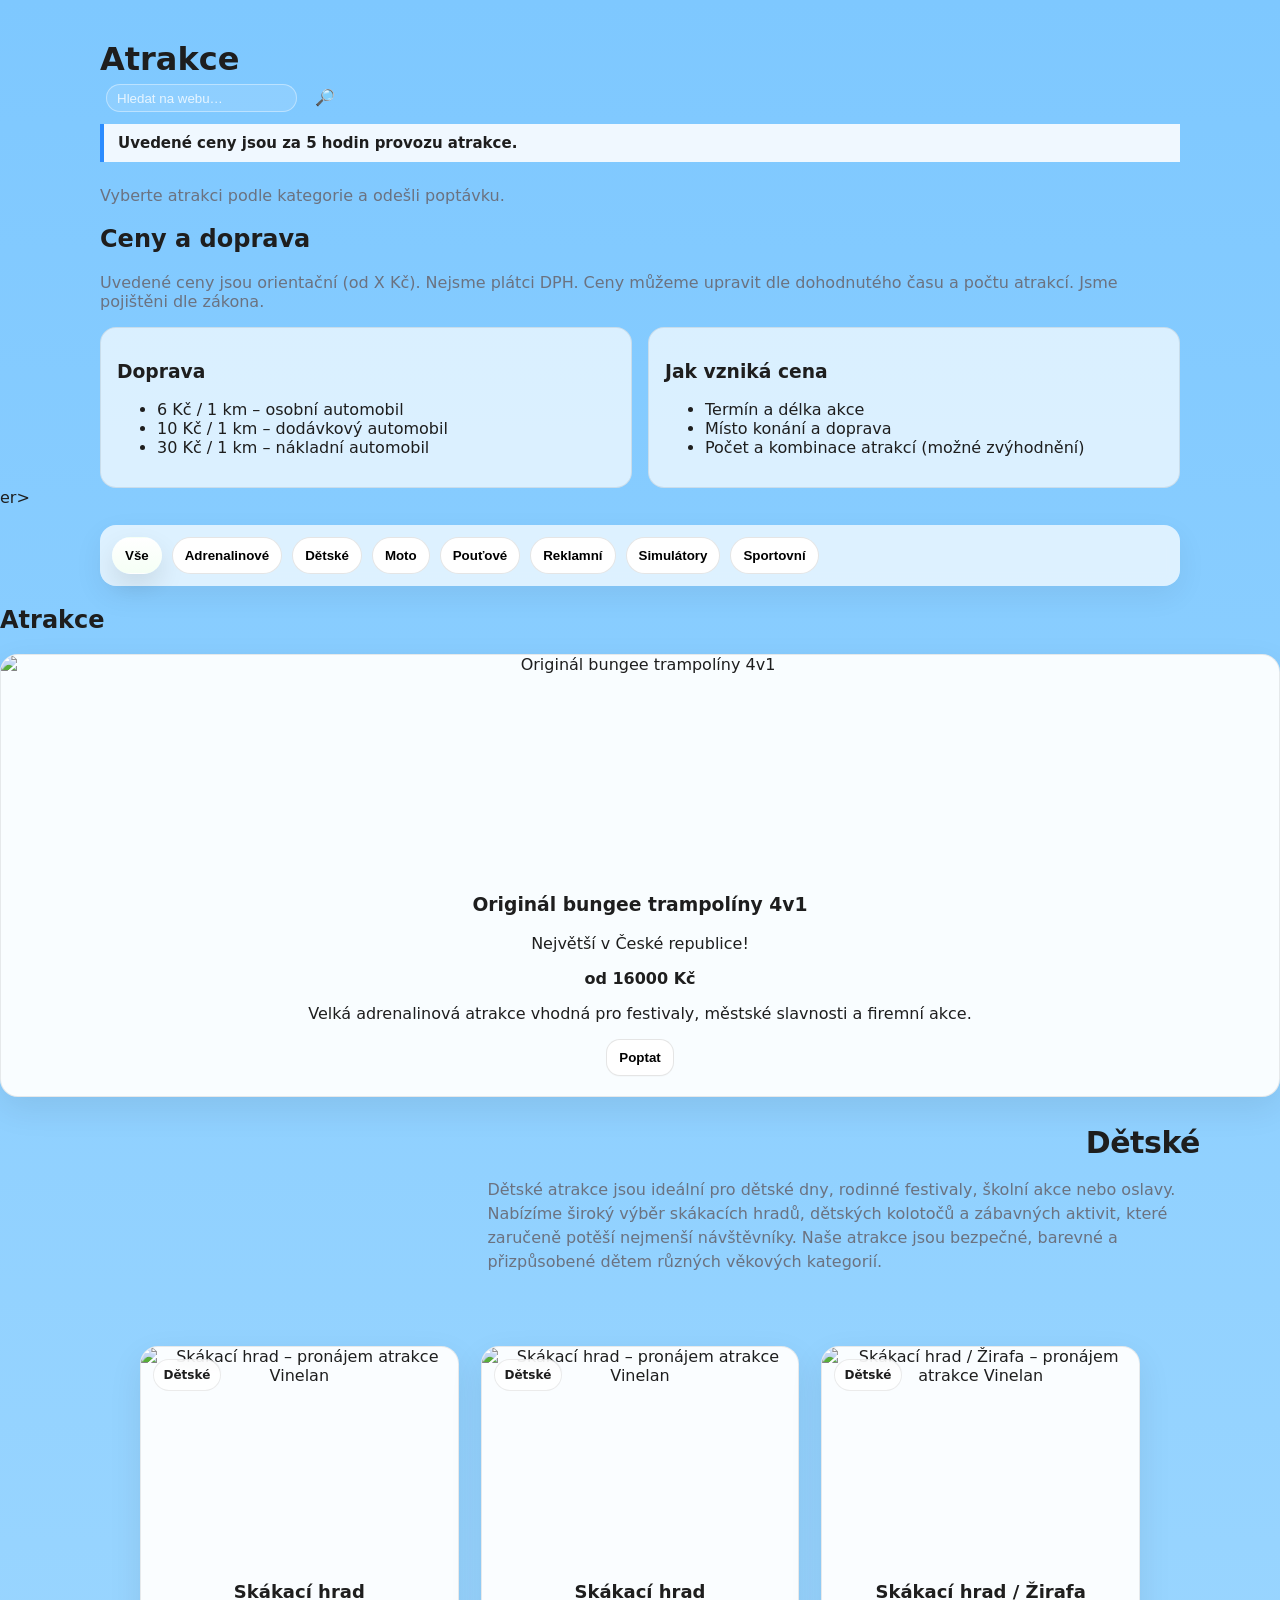
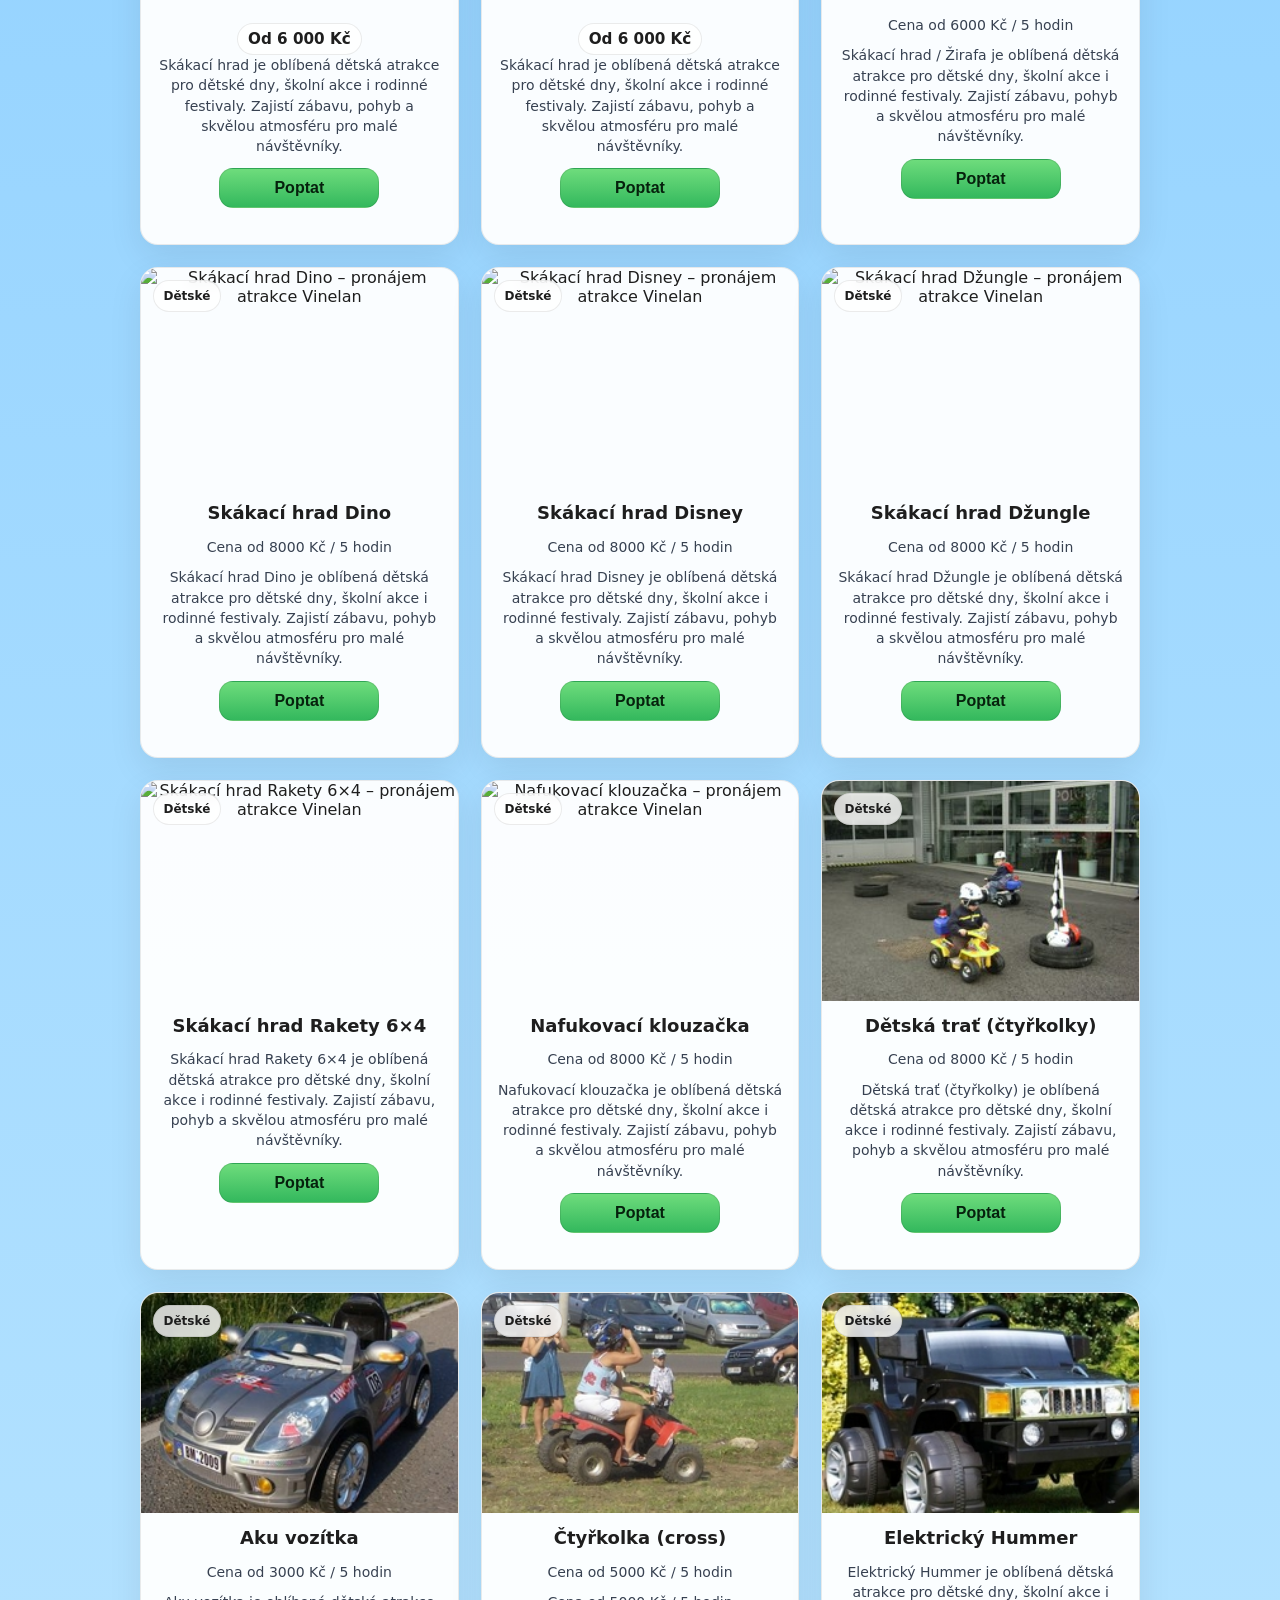
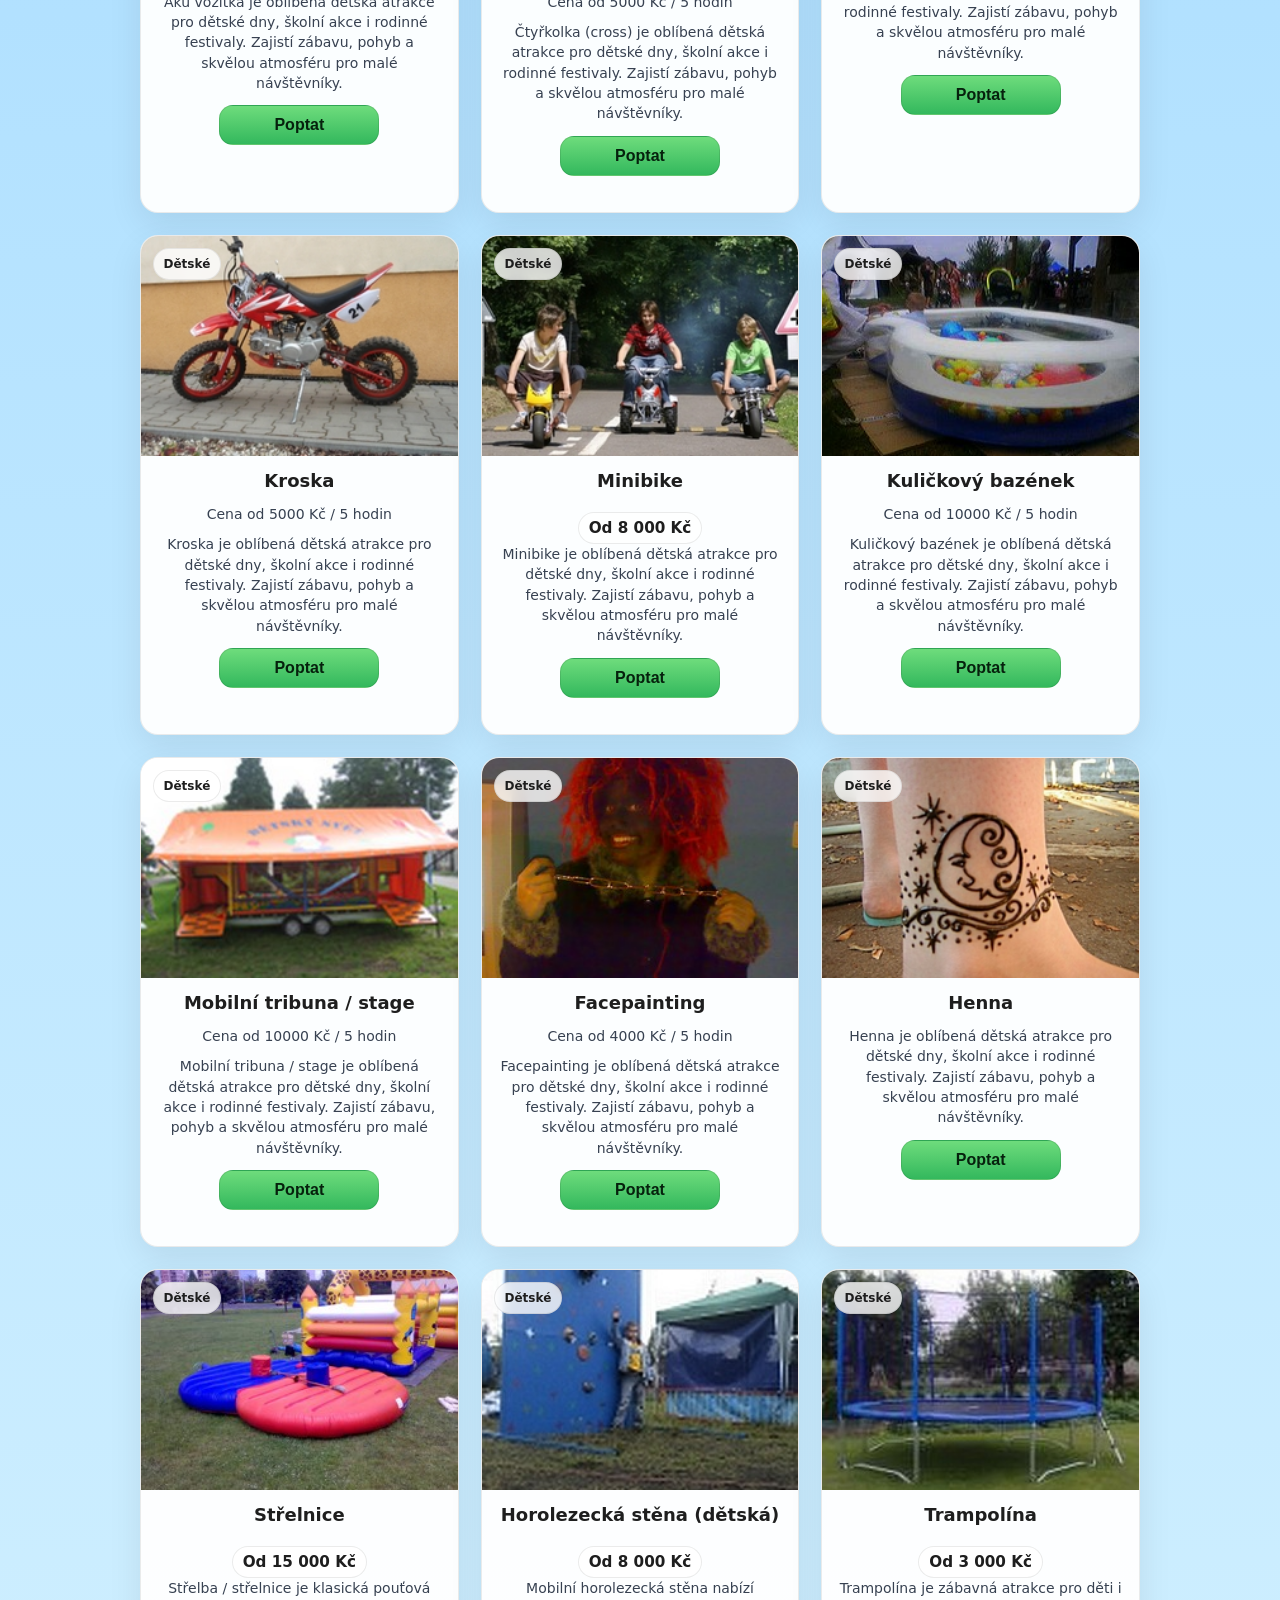
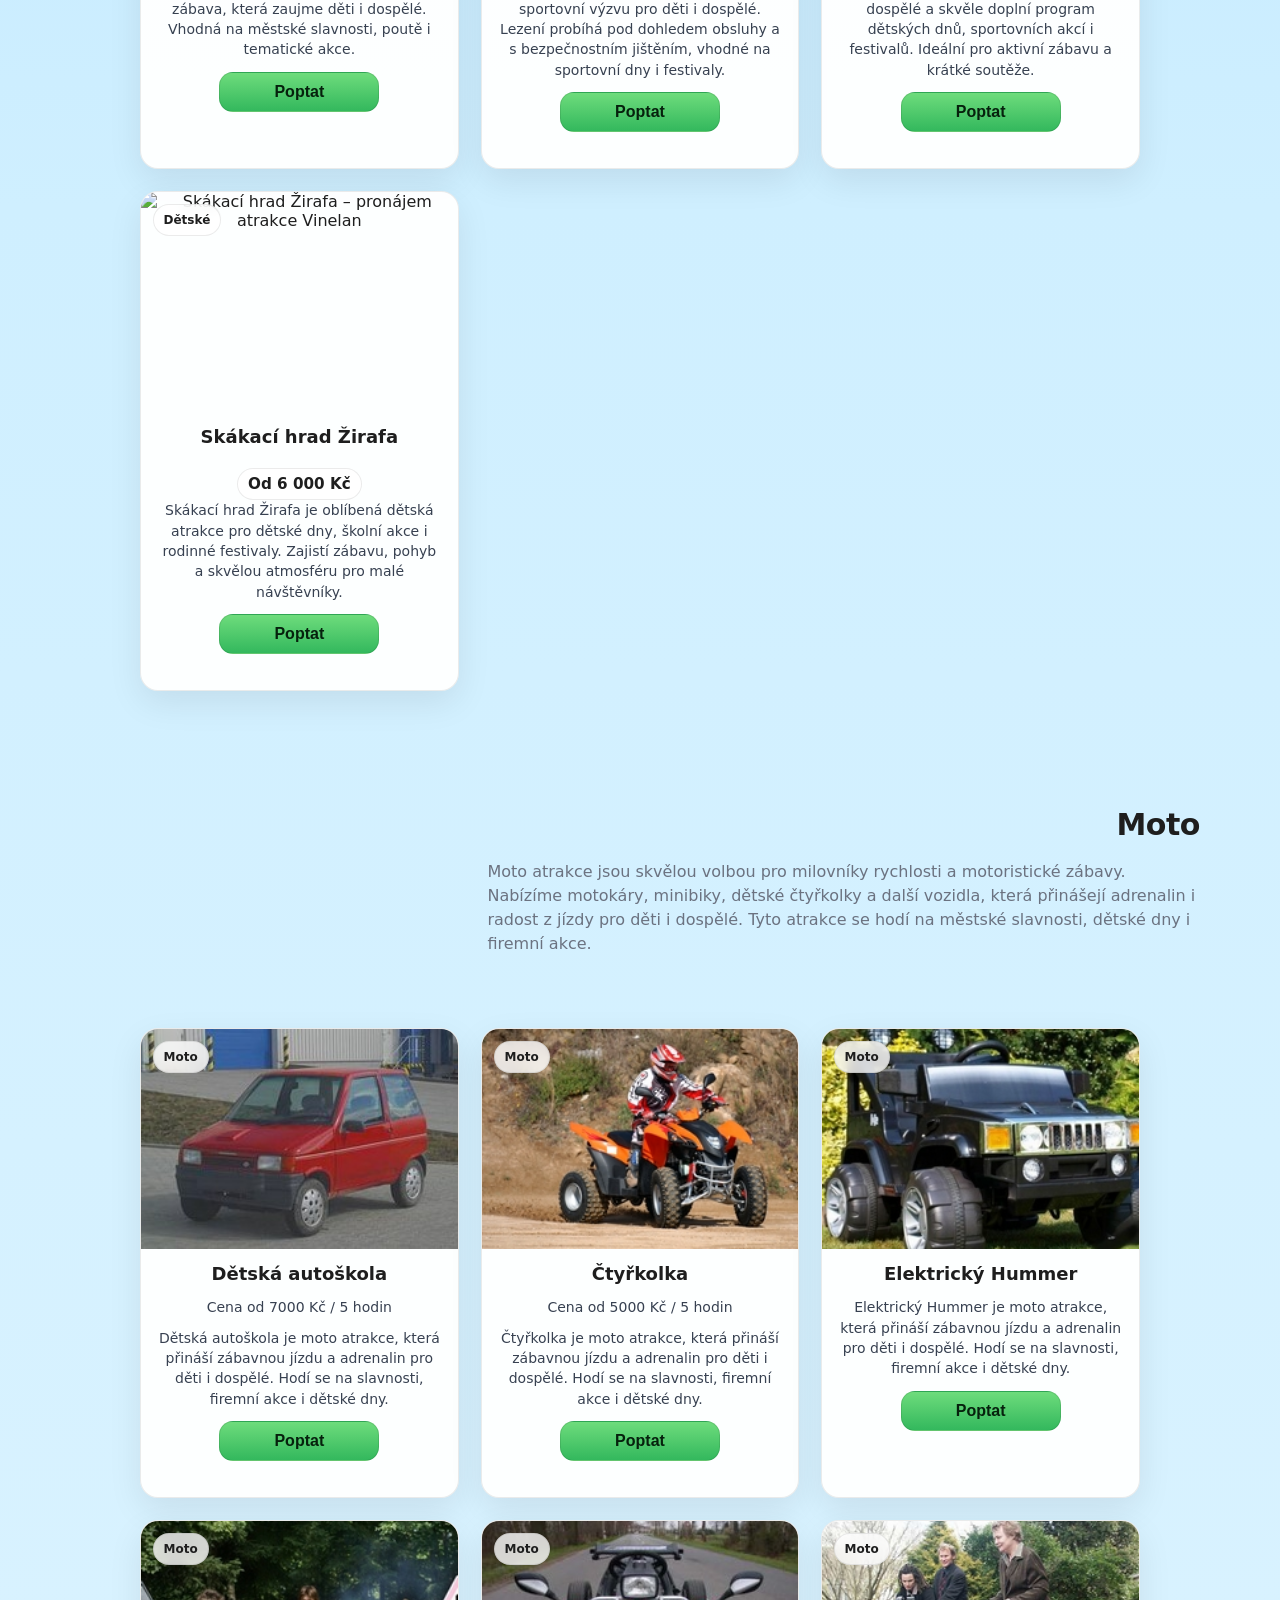
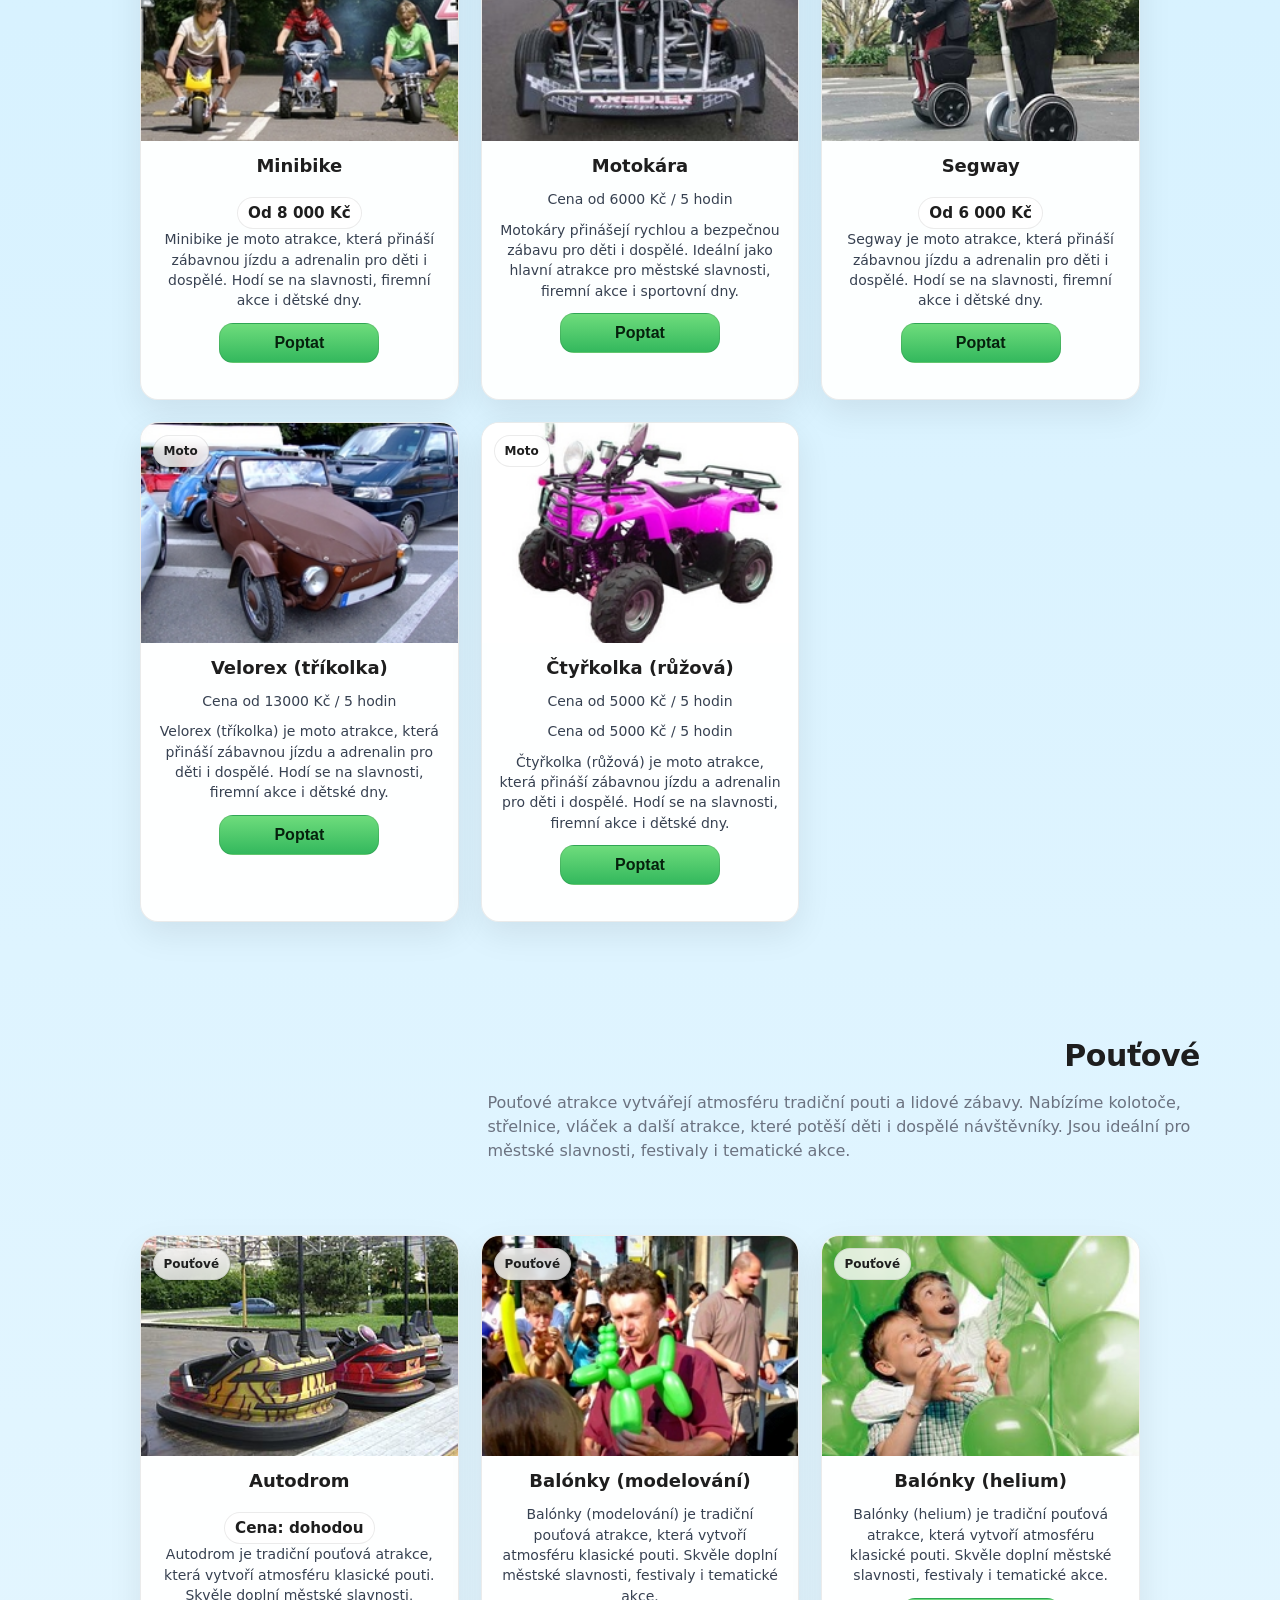
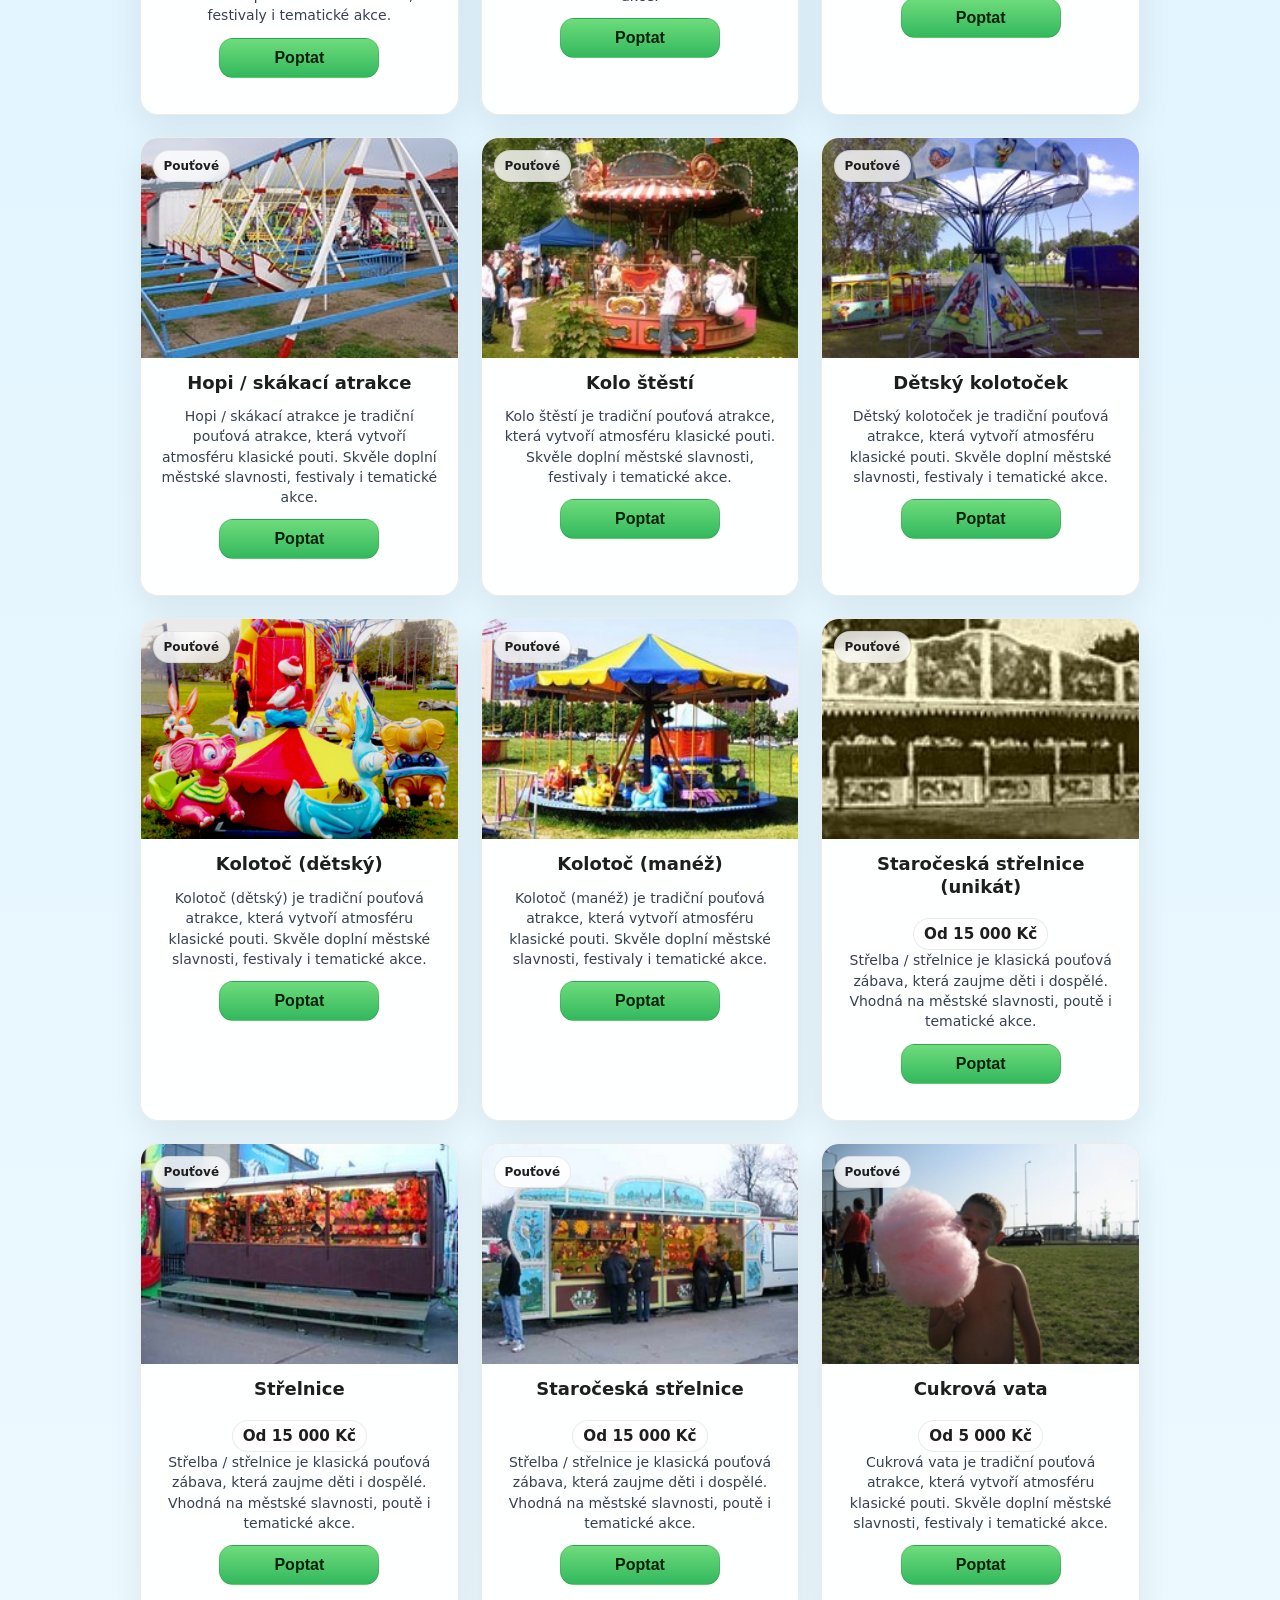
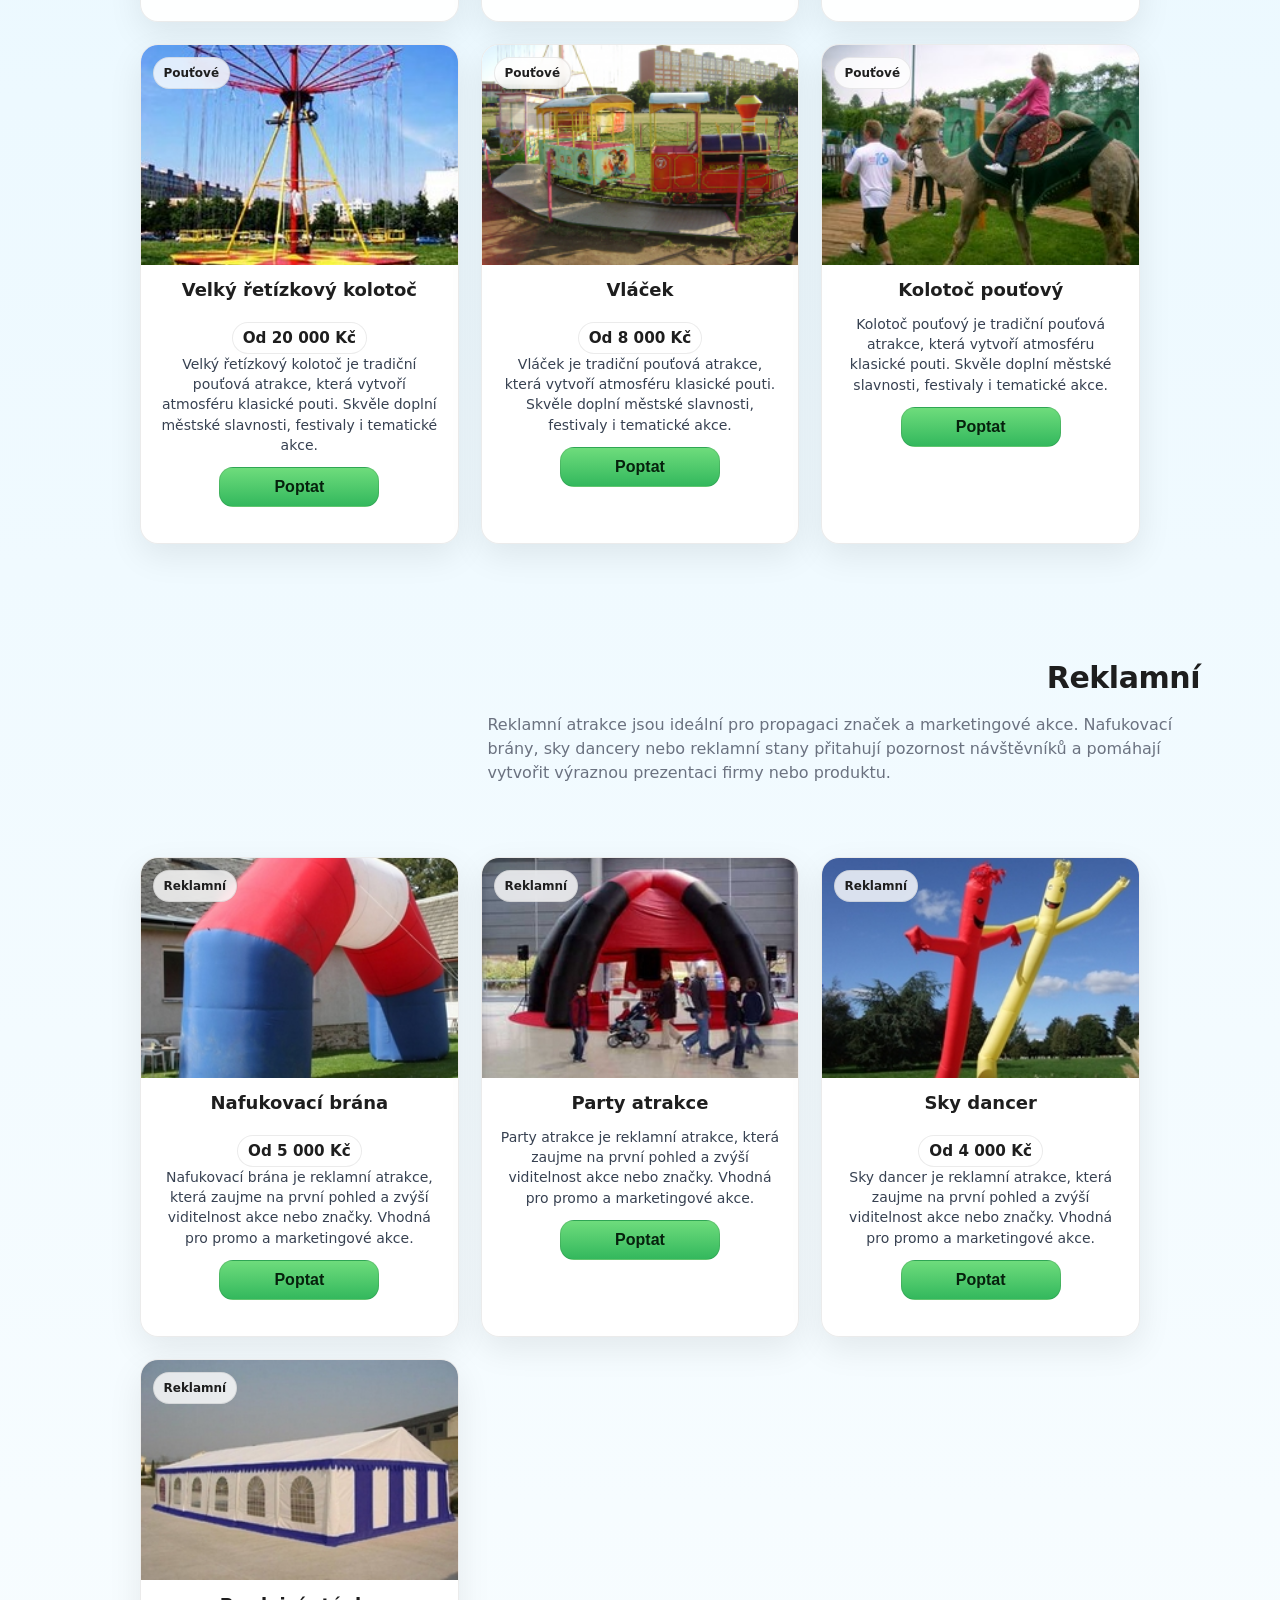
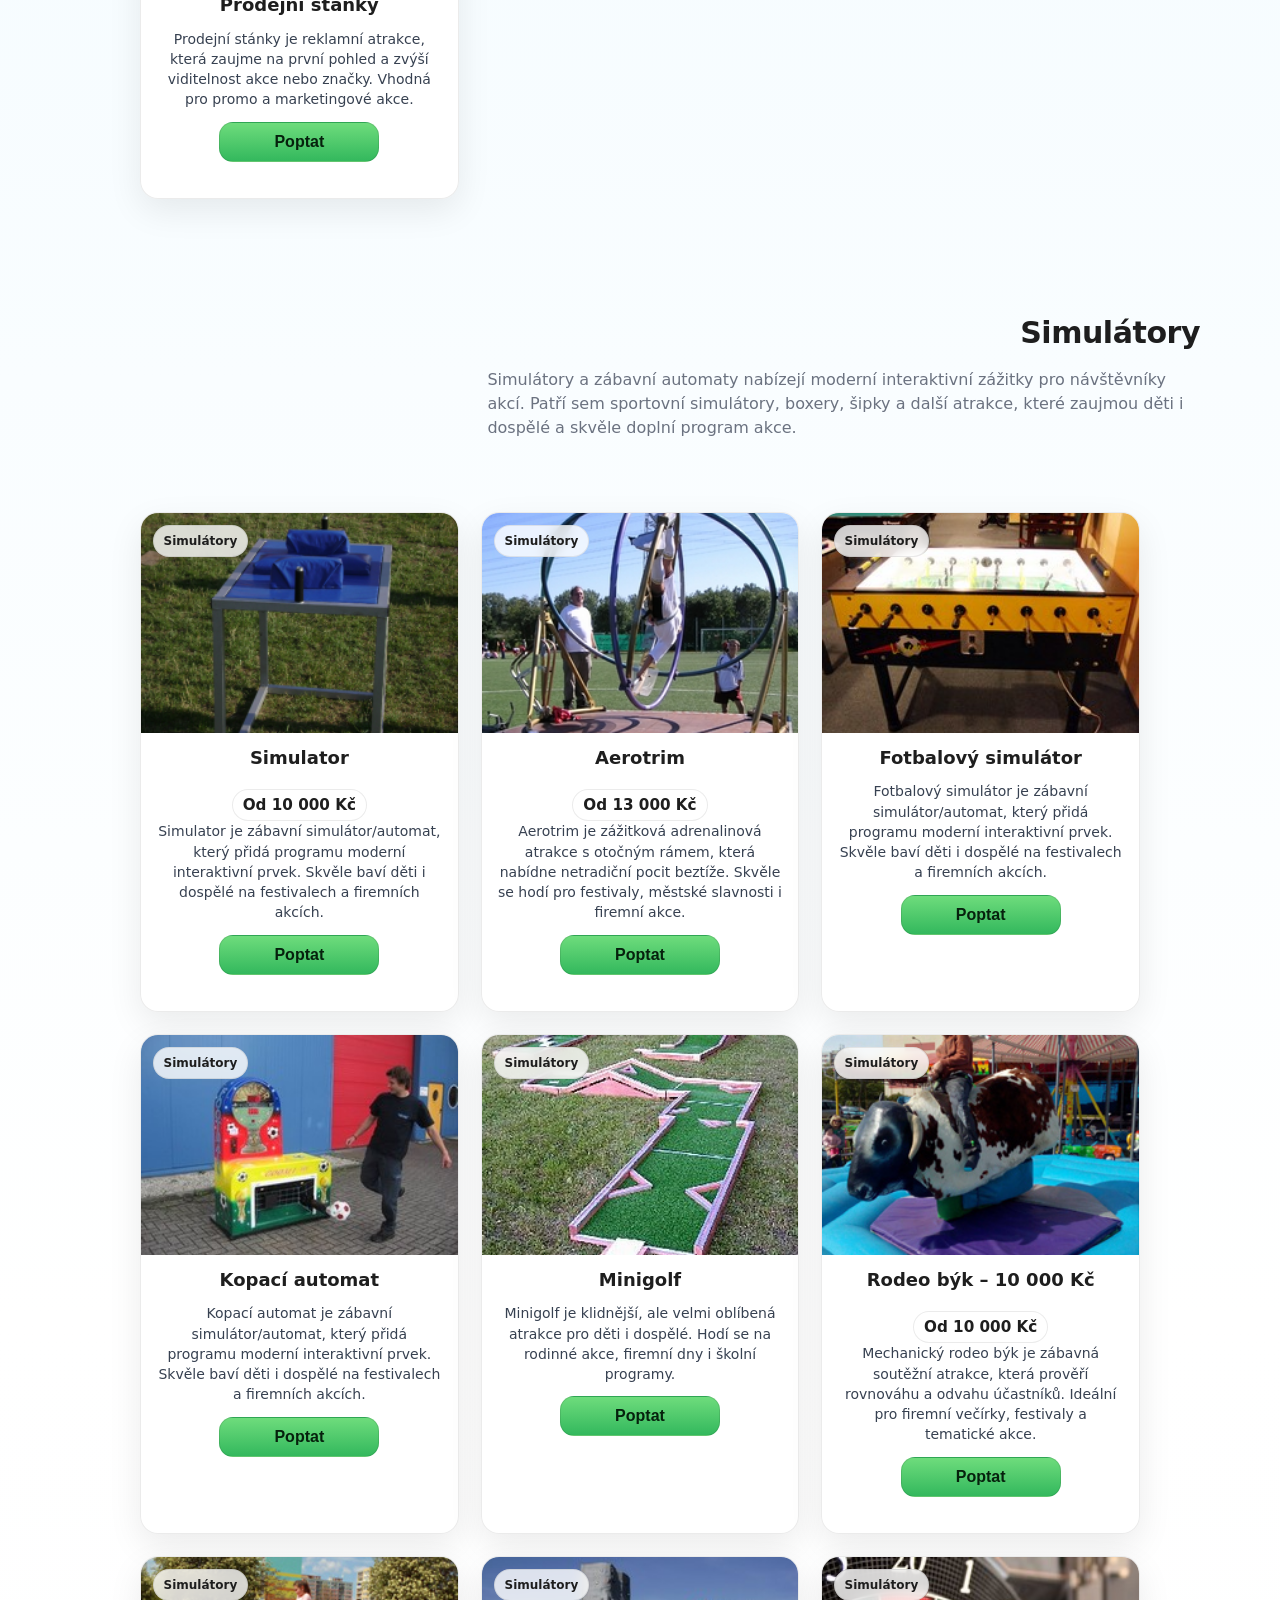
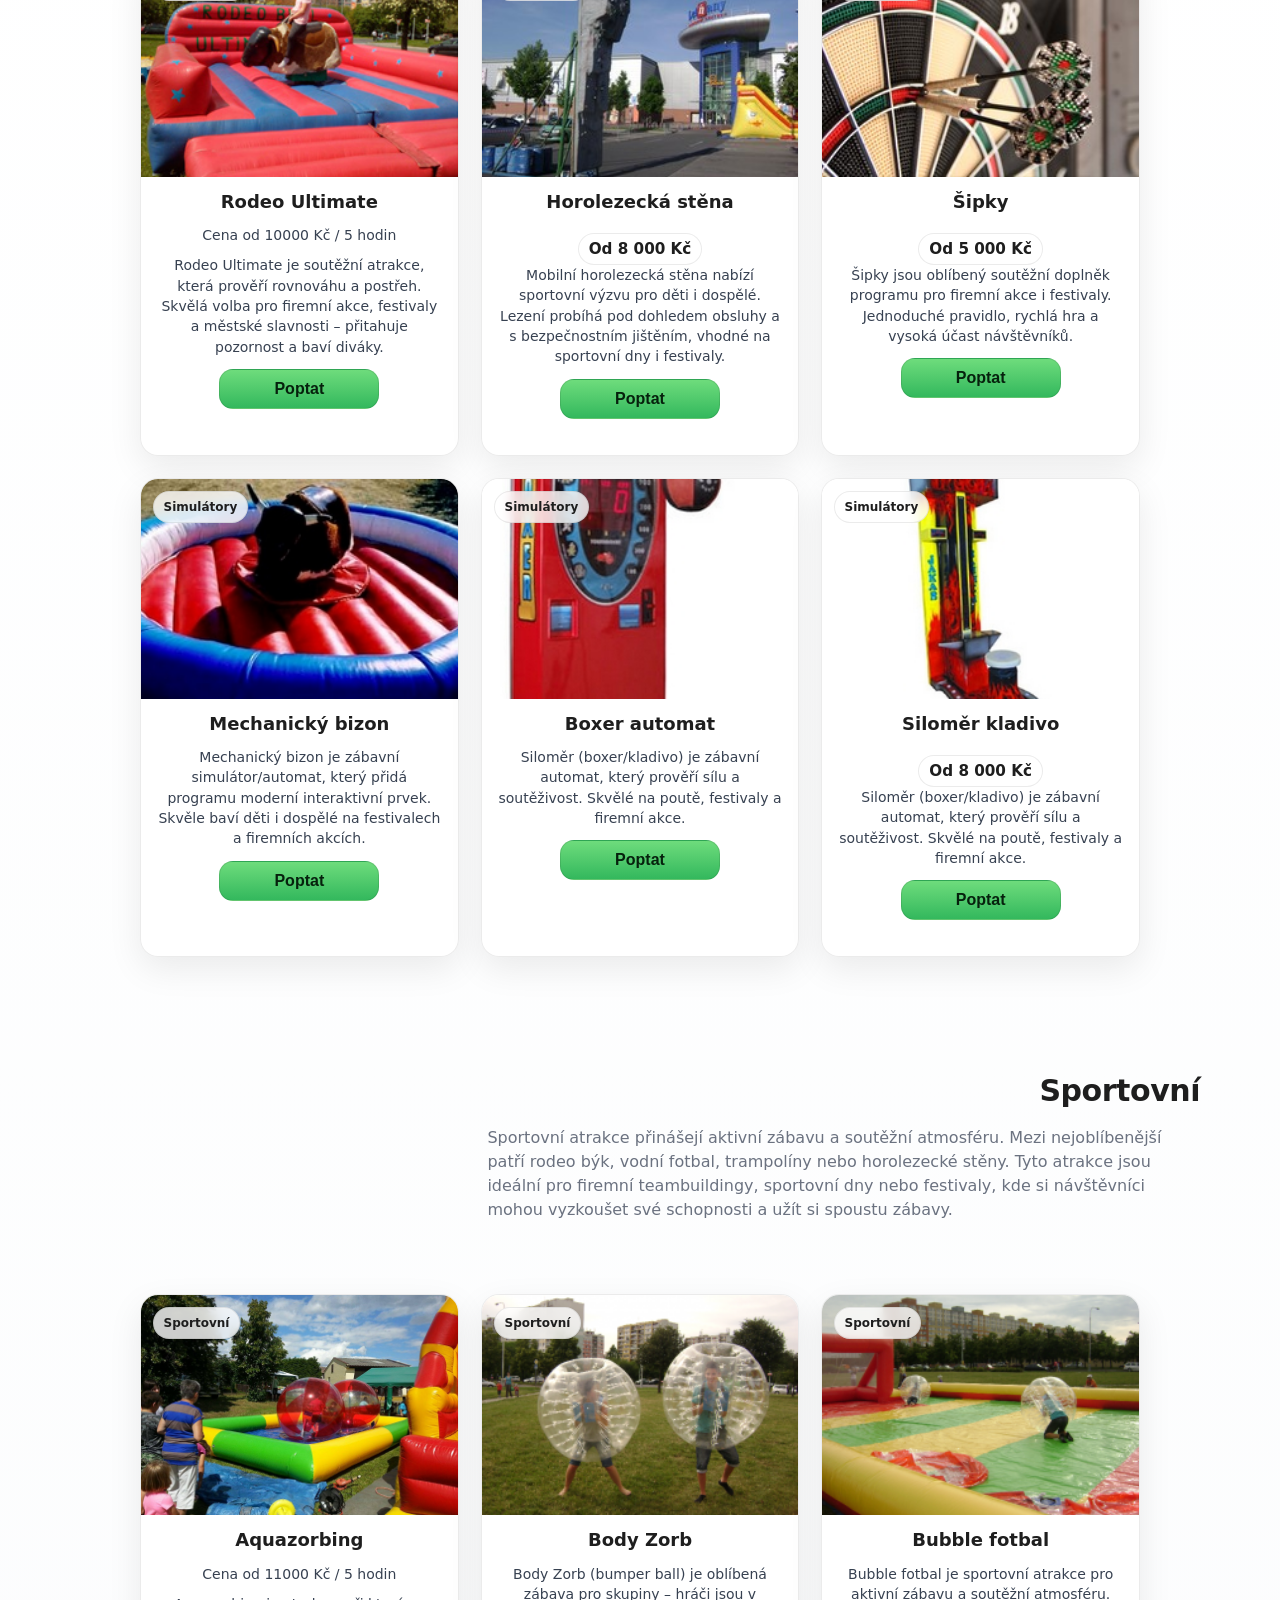
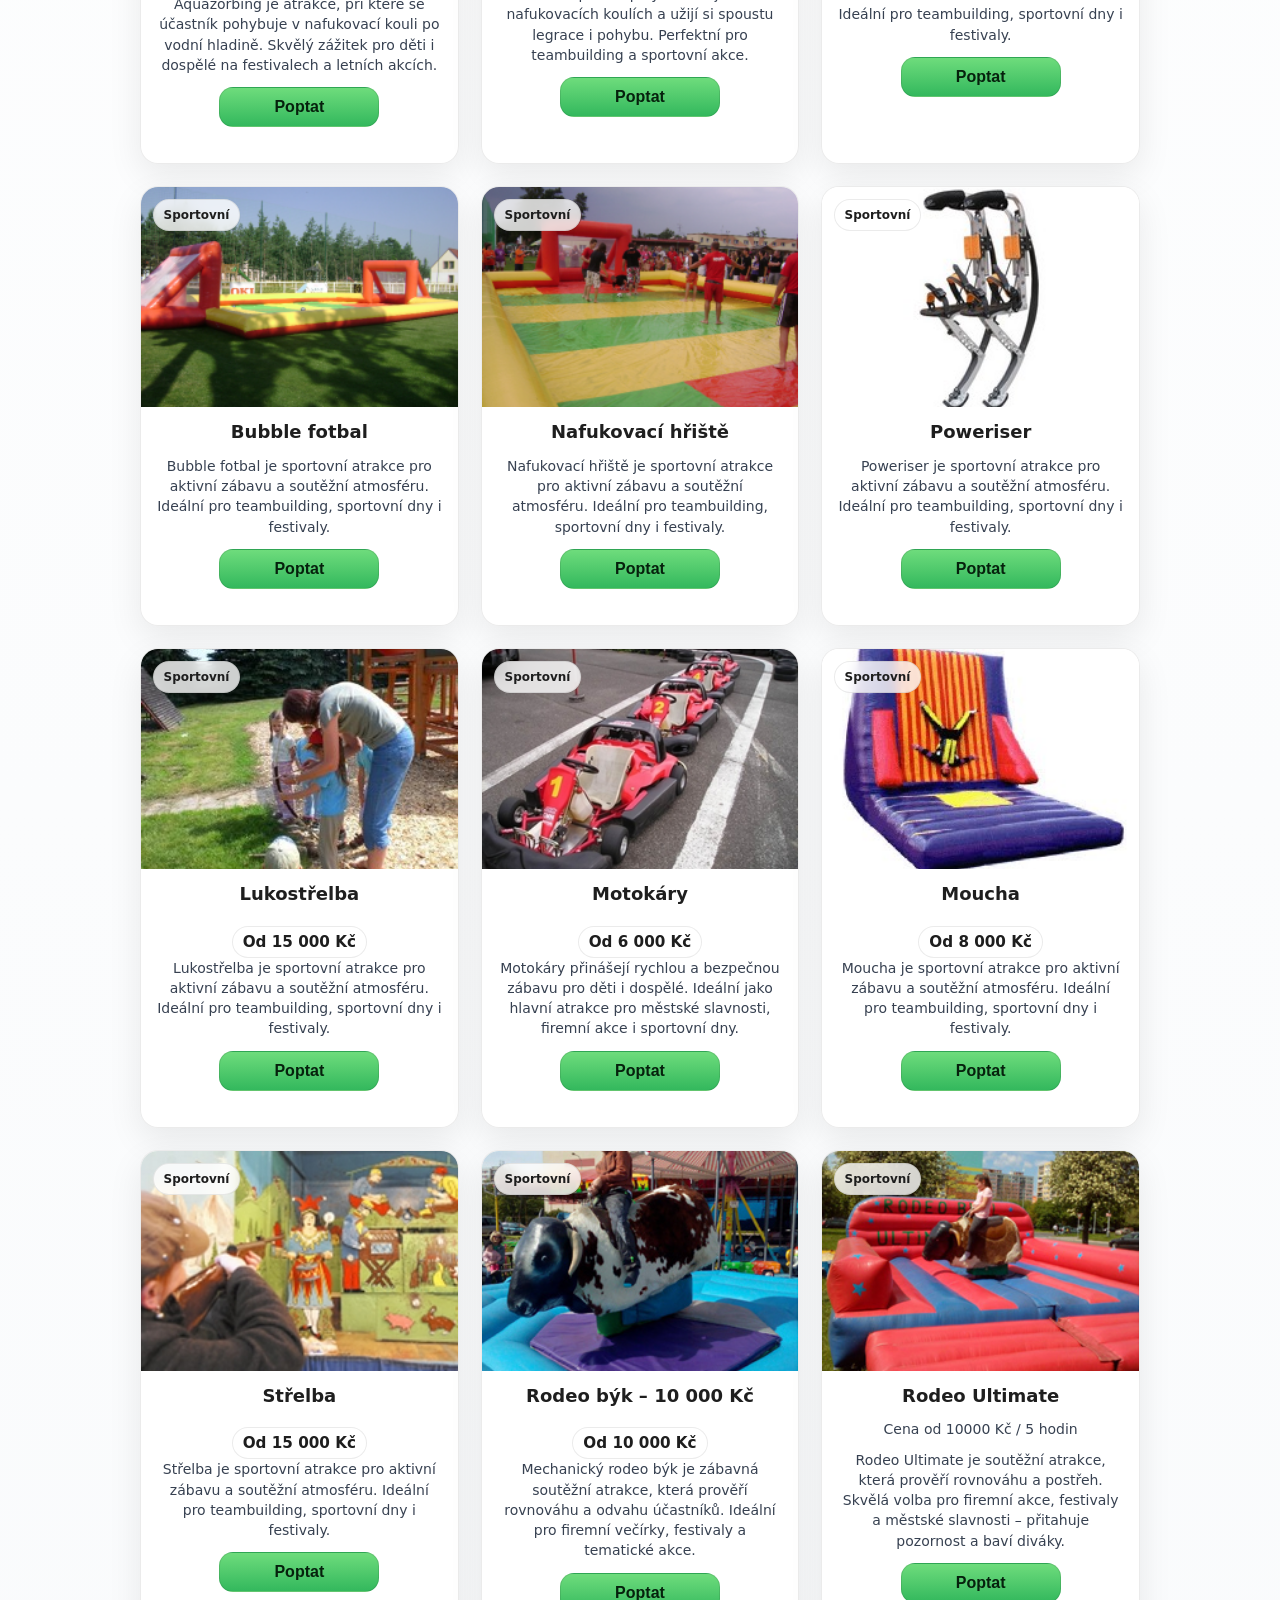
==== commit 60b53777: "1. manuální upload s promazanou galerií atrakcí." ====
--- a/atrakce.html
+++ b/atrakce.html
@@ -16,6 +16,12 @@
 <header class="page-header">
   <div class="container">
     <h1>Atrakce</h1>
+<div class="topbar__search">
+<form data-site-search-form>
+<input id="siteSearchInput" data-site-search-input type="text" placeholder="Hledat na webu…" aria-label="Hledat na webu" />
+<button type="submit" aria-label="Spustit vyhledávání">🔎</button>
+</form>
+</div>
 <div class="price-note"><strong>Uvedené ceny jsou za 5 hodin provozu atrakce.</strong></div>
     <p class="muted">Vyberte atrakci podle kategorie a odešli poptávku.</p>
   </div>
@@ -1334,19 +1340,9 @@
 </div>
 
 <script src="attractions.js"></script>
-
-<script>
-function siteSearch(e){
-e.preventDefault();
-var q=document.getElementById('siteSearchInput').value.toLowerCase();
-if(!q)return;
-var text=document.body.innerText.toLowerCase();
-if(text.indexOf(q)!==-1){
-alert("Text nalezen na této stránce.");
-}else{
-alert("Text na této stránce nenalezen.");
-}
-}
-</script>
+<script src="assets/js/search-index.js"></script>
+<script src="assets/js/search.js"></script>
+
+
 </body>
 </html>
--- a/assets/css/styles.css
+++ b/assets/css/styles.css
@@ -1950,3 +1950,174 @@
 cursor:pointer;
 color:white;
 }
+
+.topbar__search{display:flex;align-items:center}
+.topbar__search form{display:flex;align-items:center;gap:6px}
+.topbar__search input{
+min-width:180px;
+background:rgba(255,255,255,.12);
+color:#fff;
+}
+.topbar__search input::placeholder{color:rgba(255,255,255,.78)}
+.topbar__search button{font-size:16px;line-height:1}
+.search-page{padding:36px 0 60px}
+.search-head{margin-bottom:22px}
+.search-head h1{margin:0 0 8px;font-size:clamp(28px,4vw,42px)}
+.search-head p{margin:0}
+.search-form-large{display:flex;gap:10px;flex-wrap:wrap;margin-top:18px}
+.search-form-large input{
+flex:1 1 320px;
+padding:14px 16px;
+border-radius:16px;
+border:1px solid rgba(0,0,0,.14);
+font:inherit;
+}
+.search-results{display:grid;gap:14px}
+.search-result{
+background:#fff;
+border:1px solid rgba(15,23,42,.08);
+border-radius:22px;
+padding:18px 18px 16px;
+box-shadow:0 12px 28px rgba(15,23,42,.06);
+}
+.search-result__type{
+display:inline-flex;
+padding:6px 10px;
+border-radius:999px;
+background:#eef2ff;
+font-size:12px;
+font-weight:800;
+text-transform:uppercase;
+letter-spacing:.04em;
+margin-bottom:10px;
+}
+.search-result__title{margin:0 0 8px;font-size:24px}
+.search-result__title a{text-decoration:none}
+.search-result__snippet{margin:0 0 12px;color:#334155;line-height:1.6}
+.search-result__link{font-weight:700}
+.search-empty{
+background:#fff;
+border:1px dashed rgba(15,23,42,.16);
+border-radius:20px;
+padding:22px;
+color:#334155;
+}
+mark{
+padding:.08em .18em;
+border-radius:.25em;
+background:#fff3a3;
+}
+.search-match{
+outline:3px solid rgba(245,158,11,.9);
+outline-offset:4px;
+border-radius:24px;
+box-shadow:0 0 0 8px rgba(245,158,11,.15);
+}
+@media (max-width: 720px){
+  .topbar__search input{min-width:0;width:100%}
+  .search-form-large{flex-direction:column}
+}
+
+/* Footer v2 – more compact and cleaner */
+.footer{
+  padding: 22px 0 12px;
+}
+
+.footer__inner{
+  grid-template-columns: 1.05fr 1.15fr .8fr;
+  gap: 12px 20px;
+}
+
+.footer__col--brand .muted{
+  margin: 10px 0 0;
+  font-size: 14px;
+  line-height: 1.45;
+  max-width: 320px;
+}
+
+.footer h4{
+  margin: 0 0 8px;
+  font-size: 16px;
+}
+
+.footer-contact-pro{
+  text-align: left;
+}
+
+.footer-address-line,
+.footer-meta-line{
+  font-size: 14px;
+  line-height: 1.4;
+}
+
+.footer-meta-line{
+  margin-top: 4px;
+  color: rgba(255,255,255,.78);
+}
+
+.footer-contact-actions{
+  display: grid;
+  grid-template-columns: repeat(2, minmax(0, 1fr));
+  gap: 8px;
+  margin-top: 10px;
+}
+
+.footer-pill{
+  min-height: 40px;
+  padding: 8px 10px;
+  white-space: normal;
+  line-height: 1.25;
+  border-radius: 14px;
+}
+
+.footer-pill span:last-child{
+  min-width: 0;
+}
+
+.footer__list{
+  gap: 6px;
+}
+
+.footer__col--links .footer__list li{
+  margin-bottom: 0;
+}
+
+.footer__bottom{
+  margin-top: 14px;
+  padding-top: 10px;
+  font-size: 13px;
+}
+
+@media (max-width: 980px){
+  .footer{
+    padding: 20px 0 10px;
+  }
+
+  .footer__inner{
+    grid-template-columns: 1fr;
+    gap: 14px;
+  }
+
+  .footer__col--brand .muted{
+    max-width: none;
+  }
+
+  .footer-contact-actions{
+    grid-template-columns: 1fr;
+  }
+}
+
+
+/* Footer refinement v264 */
+.footer{padding:26px 0 14px}
+.footer__inner{grid-template-columns:minmax(220px,1fr) minmax(360px,1.55fr) minmax(160px,.7fr);gap:28px;align-items:start}
+.footer h4{margin:0 0 8px}
+.footer__list{gap:6px}
+.footer__bottom{margin-top:14px;padding-top:10px;font-size:13px}
+.footer-contact-pro{max-width:none}
+.footer-address-line,.footer-meta-line{margin:0 0 8px}
+.footer-contact-actions{justify-content:flex-start;gap:8px 12px;margin-top:8px}
+.footer-pill{width:auto;max-width:100%;padding:7px 12px;font-size:14px;line-height:1.1;white-space:nowrap}
+.footer-pill span:last-child{display:inline-block}
+.footer__col--brand .muted{max-width:36ch}
+@media (max-width: 980px){.footer__inner{grid-template-columns:1fr;gap:18px}}
